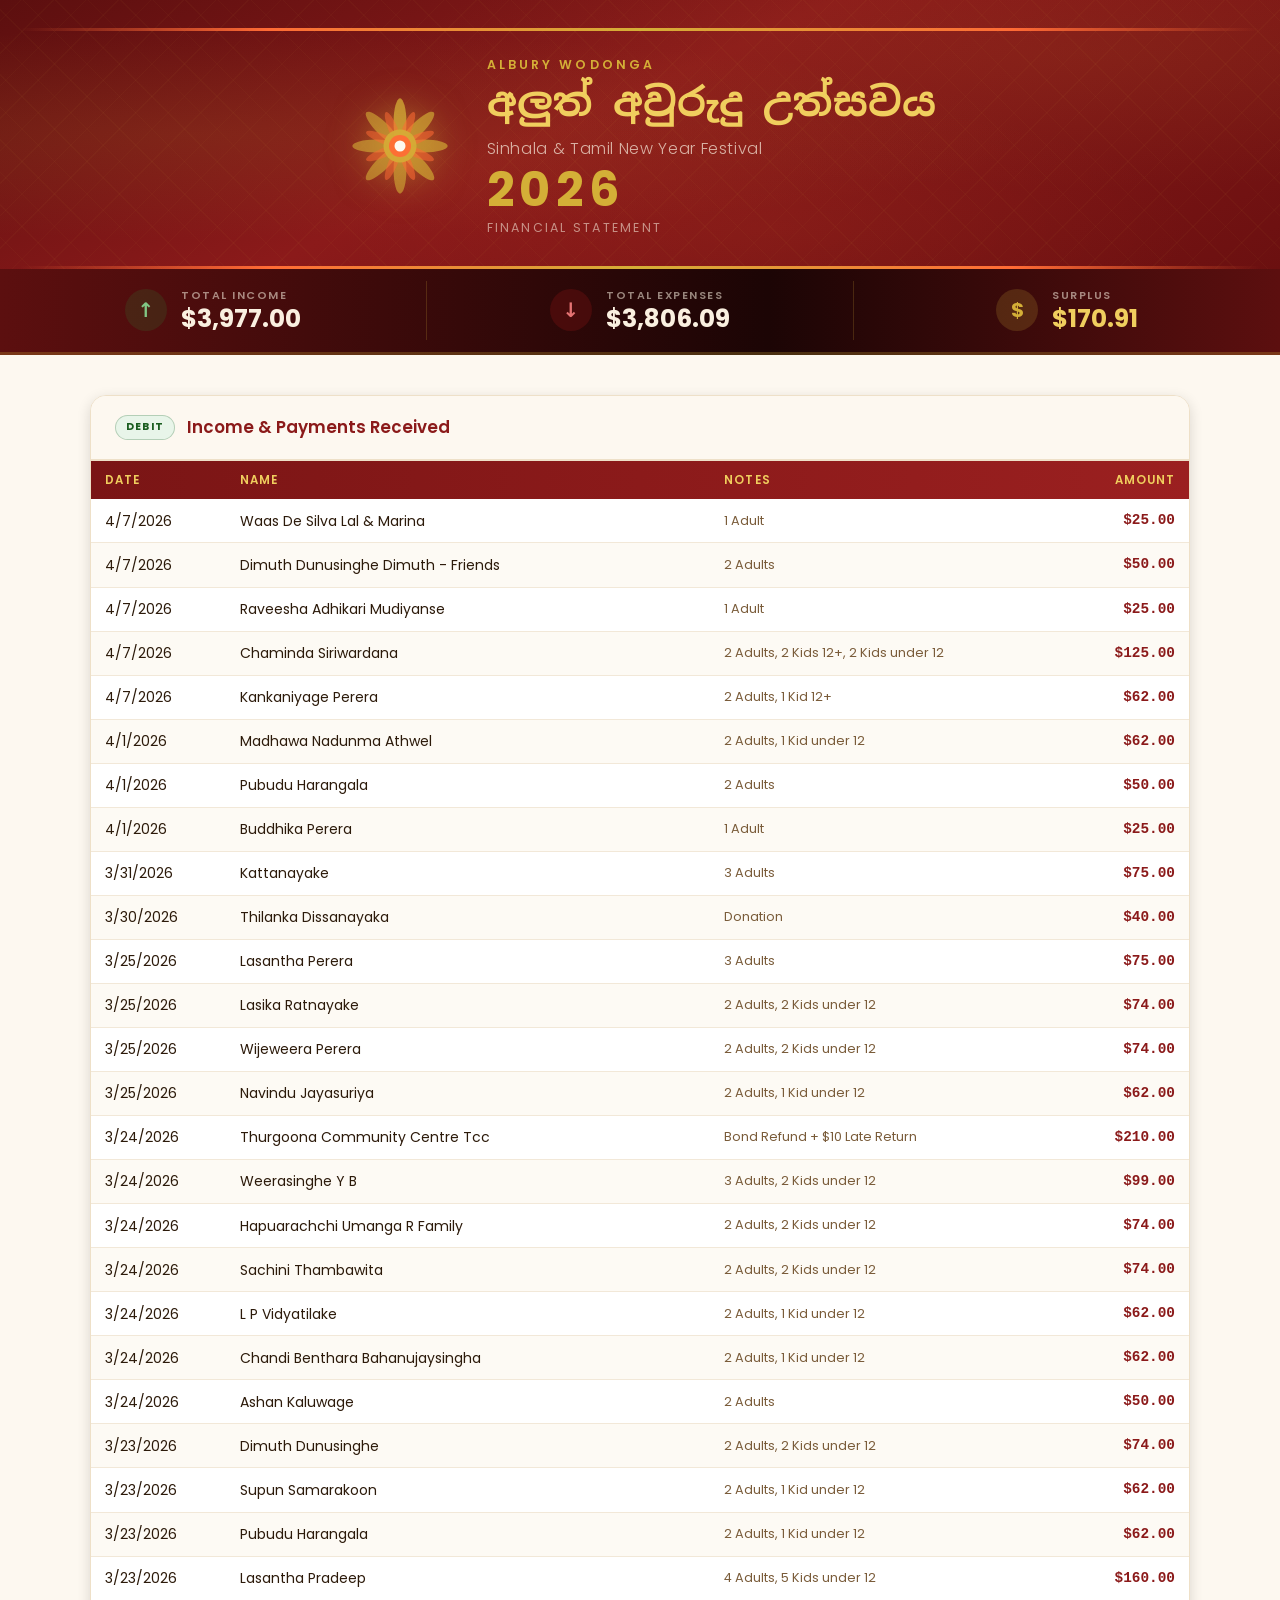
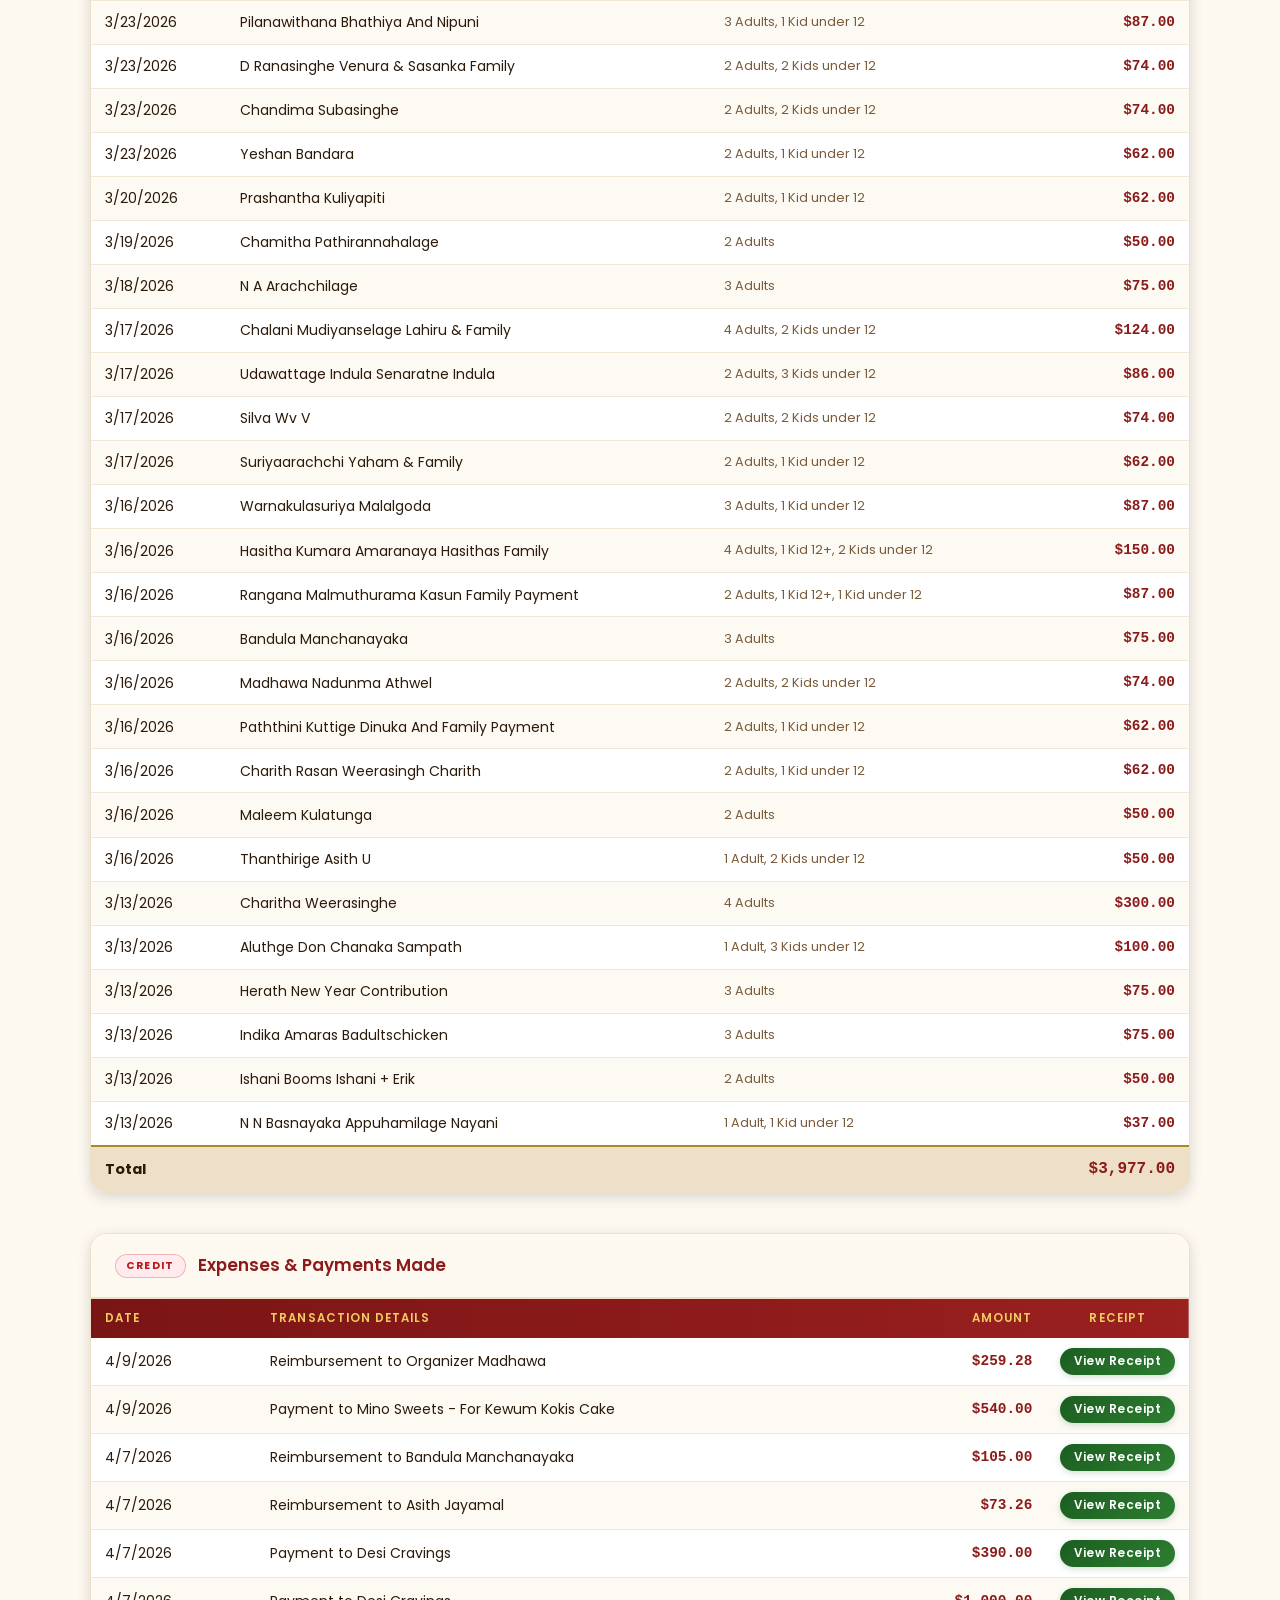
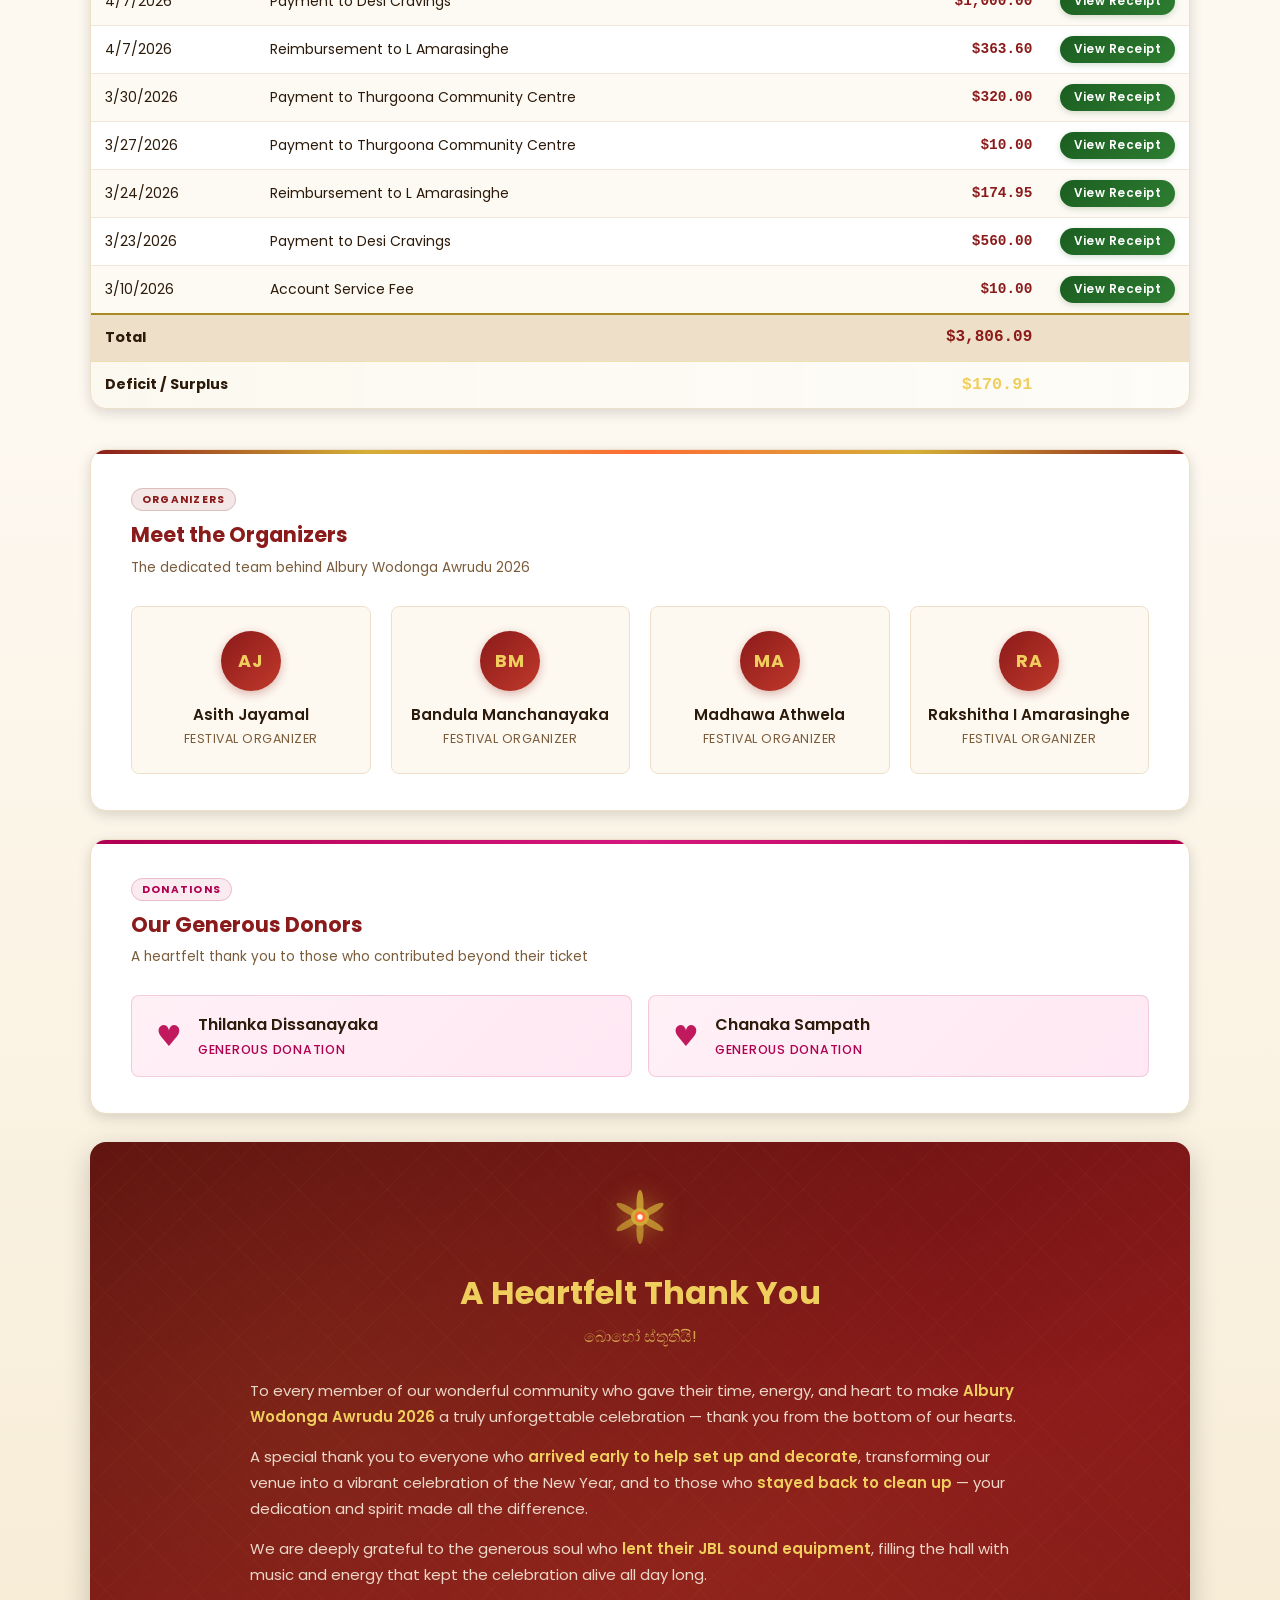
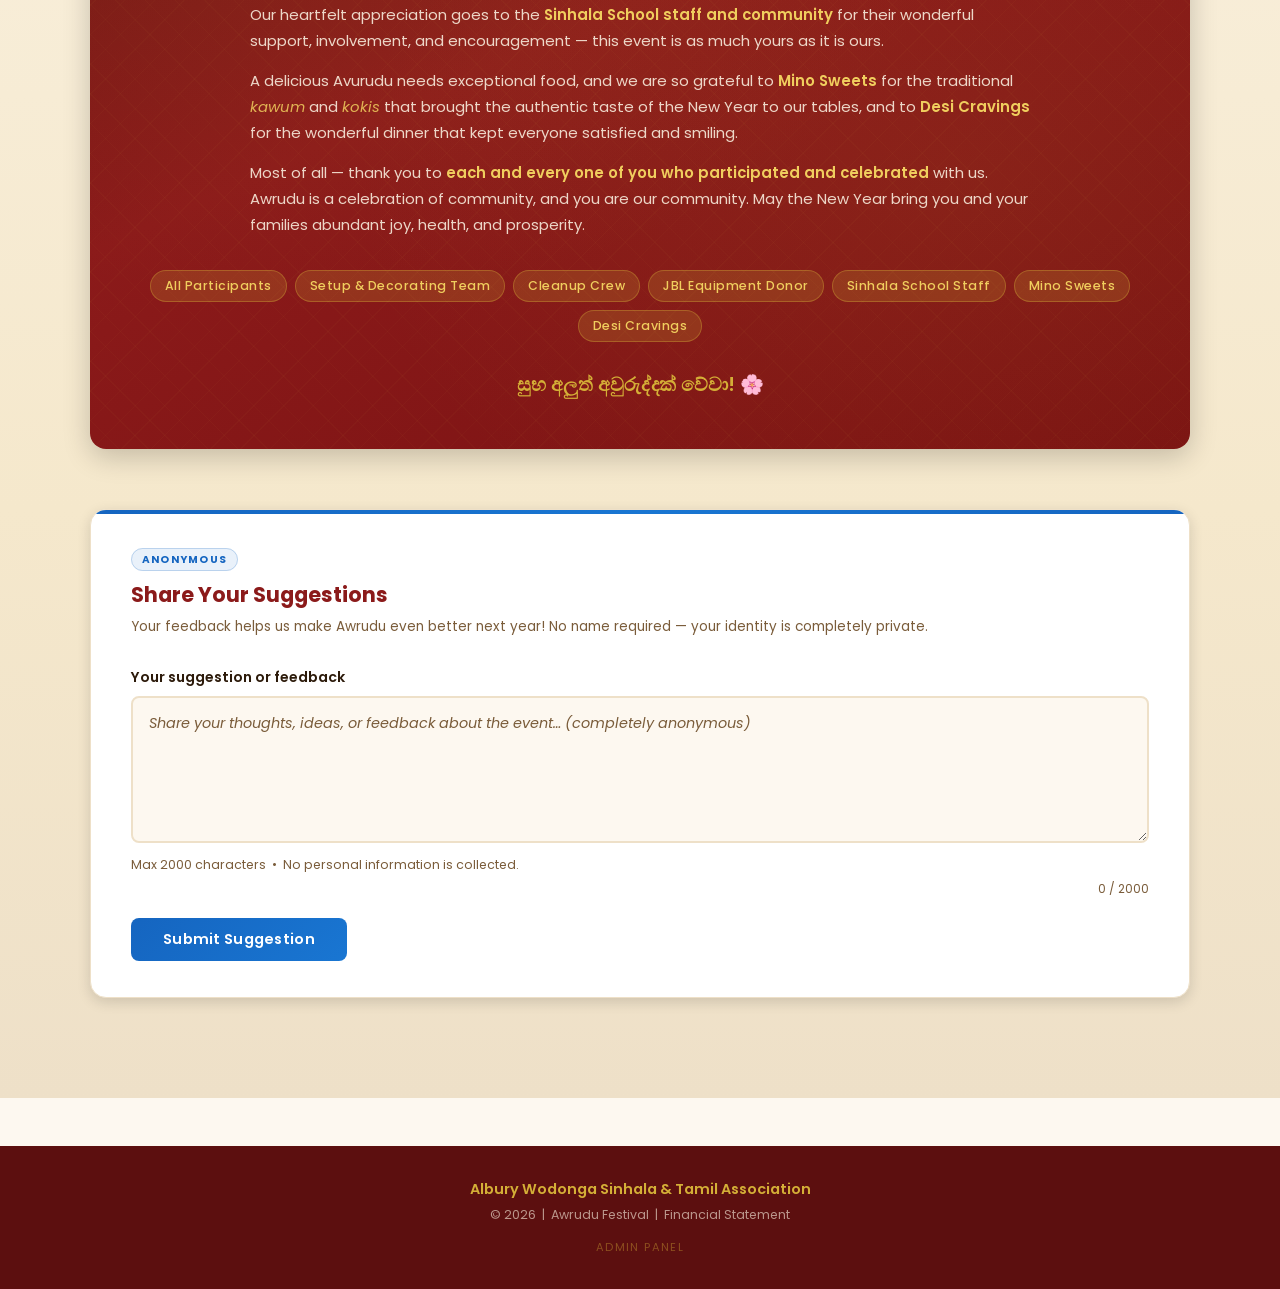
==== index.html @ b52a8bf0 "Add organizers, donations, thank-you note & anonymous suggestion box - index.html: New About Organiz" ====
<!DOCTYPE html>
<html lang="en">
<head>
  <meta charset="UTF-8">
  <meta name="viewport" content="width=device-width, initial-scale=1.0">
  <title>Albury Wodonga Awrudu 2026 – Budget Statement</title>
  <meta name="description" content="Financial statement for the Albury Wodonga Sinhala & Tamil New Year Festival 2026">

  <!-- Google Fonts: Sinhala + Poppins -->
  <link rel="preconnect" href="https://fonts.googleapis.com">
  <link rel="preconnect" href="https://fonts.gstatic.com" crossorigin>
  <link href="https://fonts.googleapis.com/css2?family=Noto+Sans+Sinhala:wght@400;600;700&family=Poppins:wght@300;400;500;600;700&display=swap" rel="stylesheet">

  <link rel="stylesheet" href="assets/css/style.css">
</head>
<body>

  <!-- ===================== HEADER ===================== -->
  <header class="site-header">
    <div class="header-deco"></div>
    <div class="header-content">

      <!-- Lotus / Kolam SVG logo -->
      <div class="event-logo" aria-hidden="true">
        <svg viewBox="0 0 120 120" xmlns="http://www.w3.org/2000/svg">
          <!-- Outer petals (8-fold) -->
          <g transform="rotate(0 60 60)">
            <ellipse cx="60" cy="34" rx="7" ry="26" fill="#D4AF37" opacity="0.75"/>
          </g>
          <g transform="rotate(45 60 60)">
            <ellipse cx="60" cy="34" rx="7" ry="26" fill="#D4AF37" opacity="0.65"/>
          </g>
          <g transform="rotate(90 60 60)">
            <ellipse cx="60" cy="34" rx="7" ry="26" fill="#D4AF37" opacity="0.65"/>
          </g>
          <g transform="rotate(135 60 60)">
            <ellipse cx="60" cy="34" rx="7" ry="26" fill="#D4AF37" opacity="0.65"/>
          </g>
          <g transform="rotate(180 60 60)">
            <ellipse cx="60" cy="34" rx="7" ry="26" fill="#D4AF37" opacity="0.60"/>
          </g>
          <g transform="rotate(225 60 60)">
            <ellipse cx="60" cy="34" rx="7" ry="26" fill="#D4AF37" opacity="0.60"/>
          </g>
          <g transform="rotate(270 60 60)">
            <ellipse cx="60" cy="34" rx="7" ry="26" fill="#D4AF37" opacity="0.60"/>
          </g>
          <g transform="rotate(315 60 60)">
            <ellipse cx="60" cy="34" rx="7" ry="26" fill="#D4AF37" opacity="0.60"/>
          </g>
          <!-- Inner petals -->
          <g transform="rotate(22.5 60 60)">
            <ellipse cx="60" cy="40" rx="5" ry="20" fill="#FF6B35" opacity="0.55"/>
          </g>
          <g transform="rotate(67.5 60 60)">
            <ellipse cx="60" cy="40" rx="5" ry="20" fill="#FF6B35" opacity="0.55"/>
          </g>
          <g transform="rotate(112.5 60 60)">
            <ellipse cx="60" cy="40" rx="5" ry="20" fill="#FF6B35" opacity="0.55"/>
          </g>
          <g transform="rotate(157.5 60 60)">
            <ellipse cx="60" cy="40" rx="5" ry="20" fill="#FF6B35" opacity="0.55"/>
          </g>
          <g transform="rotate(202.5 60 60)">
            <ellipse cx="60" cy="40" rx="5" ry="20" fill="#FF6B35" opacity="0.50"/>
          </g>
          <g transform="rotate(247.5 60 60)">
            <ellipse cx="60" cy="40" rx="5" ry="20" fill="#FF6B35" opacity="0.50"/>
          </g>
          <g transform="rotate(292.5 60 60)">
            <ellipse cx="60" cy="40" rx="5" ry="20" fill="#FF6B35" opacity="0.50"/>
          </g>
          <g transform="rotate(337.5 60 60)">
            <ellipse cx="60" cy="40" rx="5" ry="20" fill="#FF6B35" opacity="0.50"/>
          </g>
          <!-- Centre circles -->
          <circle cx="60" cy="60" r="18" fill="#D4AF37" opacity="0.90"/>
          <circle cx="60" cy="60" r="12" fill="#FF6B35" opacity="0.95"/>
          <circle cx="60" cy="60" r="6"  fill="#FDF8F0"/>
        </svg>
      </div>

      <div class="header-text">
        <p class="event-location">Albury Wodonga</p>
        <h1 class="event-title">
          <span class="sinhala">අලුත් අවුරුදු උත්සවය</span>
          <span class="english">Sinhala &amp; Tamil New Year Festival</span>
        </h1>
        <p class="event-year">2026</p>
        <p class="event-subtitle">Financial Statement</p>
      </div>

    </div>
    <div class="header-deco bottom"></div>
  </header>

  <!-- =================== SUMMARY BANNER =================== -->
  <section class="summary-banner" aria-label="Financial summary">
    <div class="summary-card income-card">
      <div class="card-icon" aria-hidden="true">↑</div>
      <div class="card-body">
        <span class="card-label">Total Income</span>
        <span class="card-amount" id="totalDebit">$3,977.00</span>
      </div>
    </div>
    <div class="summary-divider" role="separator"></div>
    <div class="summary-card expense-card">
      <div class="card-icon" aria-hidden="true">↓</div>
      <div class="card-body">
        <span class="card-label">Total Expenses</span>
        <span class="card-amount" id="totalCredit">$3,806.09</span>
      </div>
    </div>
    <div class="summary-divider" role="separator"></div>
    <div class="summary-card surplus-card">
      <div class="card-icon" aria-hidden="true">$</div>
      <div class="card-body">
        <span class="card-label">Surplus</span>
        <span class="card-amount surplus-amount" id="surplus">$170.91</span>
      </div>
    </div>
  </section>

  <!-- ====================== MAIN ========================= -->
  <main class="container">

    <!-- DEBIT / INCOME SECTION -->
    <section class="table-section" id="debit-section" aria-labelledby="debit-heading">
      <div class="section-header">
        <span class="section-badge debit-badge" aria-label="Debit">DEBIT</span>
        <h2 id="debit-heading">Income &amp; Payments Received</h2>
      </div>
      <div class="table-wrapper" role="region" aria-label="Income transactions" tabindex="0">
        <table class="data-table" id="debit-table">
          <thead>
            <tr>
              <th scope="col">Date</th>
              <th scope="col">Name</th>
              <th scope="col">Notes</th>
              <th scope="col" class="amount-col">Amount</th>
            </tr>
          </thead>
          <tbody id="debit-tbody">
            <tr><td colspan="4" class="loading-cell">Loading…</td></tr>
          </tbody>
          <tfoot>
            <tr class="total-row">
              <td colspan="3"><strong>Total</strong></td>
              <td class="amount-col"><strong id="debit-total">$3,977.00</strong></td>
            </tr>
          </tfoot>
        </table>
      </div>
    </section>

    <!-- CREDIT / EXPENSES SECTION -->
    <section class="table-section" id="credit-section" aria-labelledby="credit-heading">
      <div class="section-header">
        <span class="section-badge credit-badge" aria-label="Credit">CREDIT</span>
        <h2 id="credit-heading">Expenses &amp; Payments Made</h2>
      </div>
      <div class="table-wrapper" role="region" aria-label="Expense transactions" tabindex="0">
        <table class="data-table" id="credit-table">
          <thead>
            <tr>
              <th scope="col">Date</th>
              <th scope="col">Transaction Details</th>
              <th scope="col" class="amount-col">Amount</th>
              <th scope="col" class="receipt-col">Receipt</th>
            </tr>
          </thead>
          <tbody id="credit-tbody">
            <tr><td colspan="4" class="loading-cell">Loading…</td></tr>
          </tbody>
          <tfoot>
            <tr class="total-row">
              <td colspan="2"><strong>Total</strong></td>
              <td class="amount-col"><strong id="credit-total">$3,806.09</strong></td>
              <td></td>
            </tr>
            <tr class="surplus-row">
              <td colspan="2"><strong>Deficit / Surplus</strong></td>
              <td class="amount-col surplus-amount"><strong id="surplus-row">$170.91</strong></td>
              <td></td>
            </tr>
          </tfoot>
        </table>
      </div>
    </section>

  </main>

  <!-- ========= ABOUT ORGANIZERS, DONATIONS & THANK YOU ========= -->
  <section class="about-section" id="about-section" aria-labelledby="about-heading">
    <div class="container">

      <!-- Organizers grid -->
      <div class="about-card organizers-card">
        <div class="about-heading">
          <span class="section-badge about-badge">ORGANIZERS</span>
          <h2 id="about-heading">Meet the Organizers</h2>
          <p class="about-sub">The dedicated team behind Albury Wodonga Awrudu 2026</p>
        </div>
        <div class="organizers-grid">
          <div class="organizer-card">
            <div class="organizer-avatar">AJ</div>
            <h3>Asith Jayamal</h3>
            <p>Festival Organizer</p>
          </div>
          <div class="organizer-card">
            <div class="organizer-avatar">BM</div>
            <h3>Bandula Manchanayaka</h3>
            <p>Festival Organizer</p>
          </div>
          <div class="organizer-card">
            <div class="organizer-avatar">MA</div>
            <h3>Madhawa Athwela</h3>
            <p>Festival Organizer</p>
          </div>
          <div class="organizer-card">
            <div class="organizer-avatar">RA</div>
            <h3>Rakshitha I Amarasinghe</h3>
            <p>Festival Organizer</p>
          </div>
        </div>
      </div>

      <!-- Donations -->
      <div class="about-card donation-card">
        <div class="about-heading">
          <span class="section-badge donation-badge">DONATIONS</span>
          <h2>Our Generous Donors</h2>
          <p class="about-sub">A heartfelt thank you to those who contributed beyond their ticket</p>
        </div>
        <div class="donors-grid">
          <div class="donor-item">
            <span class="donor-heart" aria-hidden="true">&#9829;</span>
            <div class="donor-info">
              <h4>Thilanka Dissanayaka</h4>
              <p>Generous Donation</p>
            </div>
          </div>
          <div class="donor-item">
            <span class="donor-heart" aria-hidden="true">&#9829;</span>
            <div class="donor-info">
              <h4>Chanaka Sampath</h4>
              <p>Generous Donation</p>
            </div>
          </div>
        </div>
      </div>

      <!-- Thank You Note -->
      <div class="thankyou-card">
        <div class="thankyou-lotus" aria-hidden="true">
          <svg viewBox="0 0 60 60" xmlns="http://www.w3.org/2000/svg" width="54" height="54">
            <g transform="rotate(0 30 30)">  <ellipse cx="30" cy="15" rx="4" ry="15" fill="#D4AF37" opacity="0.8"/></g>
            <g transform="rotate(60 30 30)"> <ellipse cx="30" cy="15" rx="4" ry="15" fill="#D4AF37" opacity="0.7"/></g>
            <g transform="rotate(120 30 30)"><ellipse cx="30" cy="15" rx="4" ry="15" fill="#D4AF37" opacity="0.7"/></g>
            <g transform="rotate(180 30 30)"><ellipse cx="30" cy="15" rx="4" ry="15" fill="#D4AF37" opacity="0.65"/></g>
            <g transform="rotate(240 30 30)"><ellipse cx="30" cy="15" rx="4" ry="15" fill="#D4AF37" opacity="0.65"/></g>
            <g transform="rotate(300 30 30)"><ellipse cx="30" cy="15" rx="4" ry="15" fill="#D4AF37" opacity="0.65"/></g>
            <circle cx="30" cy="30" r="10" fill="#D4AF37" opacity="0.9"/>
            <circle cx="30" cy="30" r="6"  fill="#FF6B35" opacity="0.95"/>
            <circle cx="30" cy="30" r="3"  fill="#FDF8F0"/>
          </svg>
        </div>

        <h2>A Heartfelt Thank You</h2>
        <p class="thankyou-sinhala sinhala">බොහෝ ස්තූතියි!</p>

        <div class="thankyou-body">
          <p>
            To every member of our wonderful community who gave their time, energy, and heart to make
            <strong>Albury Wodonga Awrudu 2026</strong> a truly unforgettable celebration —
            thank you from the bottom of our hearts.
          </p>
          <p>
            A special thank you to everyone who <strong>arrived early to help set up and decorate</strong>,
            transforming our venue into a vibrant celebration of the New Year, and to those who
            <strong>stayed back to clean up</strong> — your dedication and spirit made all the difference.
          </p>
          <p>
            We are deeply grateful to the generous soul who <strong>lent their JBL sound equipment</strong>,
            filling the hall with music and energy that kept the celebration alive all day long.
          </p>
          <p>
            Our heartfelt appreciation goes to the <strong>Sinhala School staff and community</strong> for
            their wonderful support, involvement, and encouragement — this event is as much yours as it is ours.
          </p>
          <p>
            A delicious Avurudu needs exceptional food, and we are so grateful to
            <strong>Mino Sweets</strong> for the traditional <em>kawum</em> and <em>kokis</em> that brought
            the authentic taste of the New Year to our tables, and to <strong>Desi Cravings</strong> for the
            wonderful dinner that kept everyone satisfied and smiling.
          </p>
          <p>
            Most of all — thank you to <strong>each and every one of you who participated and celebrated</strong>
            with us. Awrudu is a celebration of community, and you are our community. May the New Year
            bring you and your families abundant joy, health, and prosperity.
          </p>
        </div>

        <div class="thankyou-tags" aria-label="Acknowledgements">
          <span class="tag">All Participants</span>
          <span class="tag">Setup &amp; Decorating Team</span>
          <span class="tag">Cleanup Crew</span>
          <span class="tag">JBL Equipment Donor</span>
          <span class="tag">Sinhala School Staff</span>
          <span class="tag">Mino Sweets</span>
          <span class="tag">Desi Cravings</span>
        </div>

        <p class="thankyou-closing sinhala">සුභ අලුත් අවුරුද්දක් වේවා! 🌸</p>
      </div>

    </div>
  </section>

  <!-- ================ ANONYMOUS SUGGESTION BOX ================ -->
  <section class="suggestion-section" id="suggestion-section" aria-labelledby="suggestion-heading">
    <div class="container">
      <div class="suggestion-card">

        <div class="about-heading">
          <span class="section-badge suggestion-badge">ANONYMOUS</span>
          <h2 id="suggestion-heading">Share Your Suggestions</h2>
          <p class="about-sub">
            Your feedback helps us make Awrudu even better next year!
            No name required — your identity is completely private.
          </p>
        </div>

        <form id="suggestion-form" novalidate>
          <div class="suggestion-field">
            <label for="suggestion-text" class="suggestion-label">
              Your suggestion or feedback
            </label>
            <textarea
              id="suggestion-text"
              name="suggestion"
              rows="5"
              maxlength="2000"
              placeholder="Share your thoughts, ideas, or feedback about the event… (completely anonymous)"
              aria-required="true"
              aria-describedby="suggestion-hint"
            ></textarea>
            <p id="suggestion-hint" class="hint">
              Max 2000 characters &nbsp;&bull;&nbsp; No personal information is collected.
            </p>
            <p class="char-count" id="char-count">0 / 2000</p>
          </div>
          <button type="submit" class="btn-suggestion" id="suggestion-submit">
            Submit Suggestion
          </button>
        </form>

        <div id="suggestion-status" class="status-msg" role="status" aria-live="polite"></div>

      </div>
    </div>
  </section>

  <!-- ==================== RECEIPT MODAL ==================== -->
  <div
    id="receipt-modal"
    class="modal"
    role="dialog"
    aria-modal="true"
    aria-labelledby="modal-title"
    aria-hidden="true"
  >
    <div class="modal-backdrop" id="modal-backdrop"></div>
    <div class="modal-content">

      <div class="modal-header">
        <h3 id="modal-title">Receipt</h3>
        <button class="modal-close" id="modal-close" aria-label="Close receipt viewer">&times;</button>
      </div>

      <div class="modal-body" id="modal-body">
        <!-- Populated by app.js: iframe (PDF) or img (image) -->
      </div>

      <div class="modal-footer">
        <a id="modal-download" href="#" class="btn btn-download hidden" download>
          &#11015; Download Receipt
        </a>
        <button class="btn btn-close-modal" id="modal-close-btn">Close</button>
      </div>

    </div>
  </div>

  <!-- ====================== FOOTER ======================== -->
  <footer class="site-footer">
    <div class="footer-content">
      <p class="footer-org">Albury Wodonga Sinhala &amp; Tamil Association</p>
      <p class="footer-copy">&copy; 2026 &nbsp;|&nbsp; Awrudu Festival &nbsp;|&nbsp; Financial Statement</p>
      <a href="admin.html" class="admin-link">Admin Panel</a>
    </div>
  </footer>

  <script src="assets/js/app.js"></script>
</body>
</html>
---- assets/css/style.css ----
/* =============================================================
   Albury Wodonga Awrudu 2026 – Stylesheet
   Sri Lankan New Year Festival Theme
   ============================================================= */

/* ---- CSS Custom Properties --------------------------------- */
:root {
  /* Brand */
  --clr-maroon:        #8B1A1A;
  --clr-maroon-dark:   #5C0F0F;
  --clr-maroon-deep:   #1C0505;
  --clr-gold:          #D4AF37;
  --clr-gold-light:    #F0CE5E;
  --clr-gold-muted:    #A88B20;
  --clr-saffron:       #FF6B35;

  /* Surfaces */
  --clr-cream:         #FDF8F0;
  --clr-cream-dark:    #EEE0C8;
  --clr-white:         #FFFFFF;

  /* Text */
  --clr-text:          #2C1A0A;
  --clr-text-muted:    #7A5C3A;
  --clr-text-light:    #FAF0E0;

  /* Semantic */
  --clr-income:        #1B5E20;
  --clr-income-bg:     #E8F5E9;
  --clr-expense:       #B71C1C;
  --clr-expense-bg:    #FFEBEE;
  --clr-surplus:       #1565C0;
  --clr-surplus-bg:    #E3F2FD;

  /* Typography */
  --font-body:     'Poppins', 'Segoe UI', system-ui, sans-serif;
  --font-sinhala:  'Noto Sans Sinhala', sans-serif;
  --font-mono:     'Courier New', Courier, monospace;

  /* Layout */
  --container-max: 1140px;
  --radius-sm:     4px;
  --radius-md:     8px;
  --radius-lg:     16px;

  /* Shadows */
  --shadow-sm: 0 1px 3px rgba(0,0,0,0.12);
  --shadow-md: 0 4px 14px rgba(0,0,0,0.14);
  --shadow-lg: 0 8px 28px rgba(0,0,0,0.20);
}

/* ---- Reset ------------------------------------------------- */
*, *::before, *::after { box-sizing: border-box; margin: 0; padding: 0; }
html { scroll-behavior: smooth; }

body {
  font-family: var(--font-body);
  background: var(--clr-cream);
  color: var(--clr-text);
  line-height: 1.6;
  font-size: 15px;
  min-height: 100vh;
}
body.modal-open { overflow: hidden; }

/* ---- Site Header ------------------------------------------- */
.site-header {
  background: linear-gradient(155deg, var(--clr-maroon-dark) 0%, var(--clr-maroon) 45%, #6B1010 100%);
  color: var(--clr-text-light);
  position: relative;
  overflow: hidden;
  padding: 28px 20px 0;
  text-align: center;
}

/* Background kolam / trellis pattern */
.site-header::before {
  content: '';
  position: absolute;
  inset: 0;
  background-image:
    radial-gradient(ellipse at 15% 50%, rgba(212,175,55,0.10) 0%, transparent 55%),
    radial-gradient(ellipse at 85% 20%, rgba(212,175,55,0.07) 0%, transparent 45%),
    radial-gradient(ellipse at 60% 85%, rgba(255,107,53,0.07) 0%, transparent 40%);
  pointer-events: none;
}

.site-header::after {
  content: '';
  position: absolute;
  inset: 0;
  background-image:
    repeating-linear-gradient(45deg,  transparent, transparent 22px, rgba(212,175,55,0.035) 22px, rgba(212,175,55,0.035) 23px),
    repeating-linear-gradient(-45deg, transparent, transparent 22px, rgba(212,175,55,0.035) 22px, rgba(212,175,55,0.035) 23px);
  pointer-events: none;
}

.header-deco {
  width: 100%;
  height: 3px;
  background: linear-gradient(90deg, transparent 0%, var(--clr-saffron) 20%, var(--clr-gold) 50%, var(--clr-saffron) 80%, transparent 100%);
  position: relative;
  z-index: 1;
}
.header-deco.bottom { margin-top: 28px; }

.header-content {
  display: flex;
  align-items: center;
  justify-content: center;
  gap: 32px;
  max-width: var(--container-max);
  margin: 0 auto;
  padding: 24px 0 0;
  position: relative;
  z-index: 1;
}

.event-logo {
  width: 110px;
  height: 110px;
  flex-shrink: 0;
  filter: drop-shadow(0 0 16px rgba(212,175,55,0.55));
}
.event-logo svg { width: 100%; height: 100%; }

.header-text { text-align: left; }

.event-location {
  font-size: 0.78rem;
  letter-spacing: 0.25em;
  text-transform: uppercase;
  color: var(--clr-gold);
  font-weight: 600;
  margin-bottom: 4px;
}

.event-title {
  font-size: clamp(1.3rem, 3.5vw, 2rem);
  line-height: 1.15;
  margin-bottom: 4px;
}
.event-title .sinhala {
  font-family: var(--font-sinhala);
  color: var(--clr-gold-light);
  display: block;
  font-size: clamp(1.5rem, 4vw, 2.5rem);
  font-weight: 700;
}
.event-title .english {
  font-size: clamp(0.8rem, 1.8vw, 1rem);
  color: rgba(250,240,224,0.70);
  font-weight: 300;
  letter-spacing: 0.04em;
}

.event-year {
  font-size: clamp(1.8rem, 5vw, 3rem);
  font-weight: 700;
  color: var(--clr-gold);
  line-height: 1;
  letter-spacing: 0.12em;
  margin-top: 4px;
}

.event-subtitle {
  font-size: 0.78rem;
  letter-spacing: 0.18em;
  text-transform: uppercase;
  color: rgba(250,240,224,0.55);
  margin-top: 4px;
}

/* ---- Summary Banner ---------------------------------------- */
.summary-banner {
  background: linear-gradient(90deg, var(--clr-maroon-dark), var(--clr-maroon-deep) 60%, var(--clr-maroon-dark));
  display: flex;
  align-items: stretch;
  justify-content: center;
  flex-wrap: wrap;
  padding: 0;
  border-bottom: 3px solid rgba(212,175,55,0.25);
}

.summary-card {
  display: flex;
  align-items: center;
  gap: 14px;
  padding: 18px 36px;
  flex: 1;
  min-width: 200px;
  justify-content: center;
}
.summary-divider {
  width: 1px;
  background: rgba(212,175,55,0.2);
  align-self: stretch;
  margin: 12px 0;
}

.card-icon {
  font-size: 1.25rem;
  width: 42px;
  height: 42px;
  border-radius: 50%;
  display: flex;
  align-items: center;
  justify-content: center;
  font-weight: 700;
  flex-shrink: 0;
}
.income-card  .card-icon { background: rgba(46,125,50,0.20);  color: #81C784; }
.expense-card .card-icon { background: rgba(183,28,28,0.20);  color: #E57373; }
.surplus-card .card-icon { background: rgba(212,175,55,0.18); color: var(--clr-gold); }

.card-body { display: flex; flex-direction: column; }
.card-label {
  font-size: 0.68rem;
  text-transform: uppercase;
  letter-spacing: 0.14em;
  color: rgba(250,240,224,0.55);
  font-weight: 600;
}
.card-amount {
  font-size: 1.55rem;
  font-weight: 700;
  color: var(--clr-text-light);
  font-variant-numeric: tabular-nums;
  line-height: 1.2;
}
.surplus-amount { color: var(--clr-gold-light) !important; }

/* ---- Main Container ---------------------------------------- */
.container {
  max-width: var(--container-max);
  margin: 0 auto;
  padding: 40px 20px;
  display: flex;
  flex-direction: column;
  gap: 40px;
}

/* ---- Table Sections ---------------------------------------- */
.table-section {
  background: var(--clr-white);
  border-radius: var(--radius-lg);
  box-shadow: var(--shadow-md);
  overflow: hidden;
  border: 1px solid var(--clr-cream-dark);
}

.section-header {
  display: flex;
  align-items: center;
  gap: 12px;
  padding: 18px 24px;
  background: var(--clr-cream);
  border-bottom: 2px solid var(--clr-cream-dark);
}
.section-badge {
  font-size: 0.65rem;
  font-weight: 700;
  letter-spacing: 0.12em;
  padding: 3px 10px;
  border-radius: 20px;
  text-transform: uppercase;
}
.debit-badge  { background: var(--clr-income-bg);  color: var(--clr-income);  border: 1px solid rgba(27,94,32,0.25); }
.credit-badge { background: var(--clr-expense-bg); color: var(--clr-expense); border: 1px solid rgba(183,28,28,0.25); }

.section-header h2 {
  font-size: 1.05rem;
  font-weight: 600;
  color: var(--clr-maroon);
}

/* ---- Data Table -------------------------------------------- */
.table-wrapper {
  overflow-x: auto;
  -webkit-overflow-scrolling: touch;
}

.data-table {
  width: 100%;
  border-collapse: collapse;
  font-size: 0.875rem;
}

/* Gold-maroon header */
.data-table thead tr {
  background: linear-gradient(90deg, #7A1515, var(--clr-maroon), #9B2020);
}
.data-table thead th {
  padding: 10px 14px;
  text-align: left;
  font-weight: 600;
  font-size: 0.73rem;
  letter-spacing: 0.09em;
  text-transform: uppercase;
  color: var(--clr-gold-light);
  white-space: nowrap;
}

.amount-col { text-align: right !important; }
.receipt-col { text-align: center !important; width: 130px; }

/* Body rows */
.data-table tbody tr {
  border-bottom: 1px solid #F2E8D8;
  transition: background 0.12s;
}
.data-table tbody tr:nth-child(even) { background: #FDFAF4; }
.data-table tbody tr:hover           { background: #FFF3E0; }

.data-table tbody td {
  padding: 10px 14px;
  vertical-align: middle;
  color: var(--clr-text);
}
.data-table tbody td.amount-col {
  font-family: var(--font-mono);
  font-size: 0.9rem;
  font-weight: 600;
  color: var(--clr-maroon);
  white-space: nowrap;
}
.data-table td.notes {
  font-size: 0.8rem;
  color: var(--clr-text-muted);
}

/* Footer rows */
.data-table tfoot tr.total-row {
  background: var(--clr-cream-dark);
  border-top: 2px solid var(--clr-gold-muted);
}
.data-table tfoot td {
  padding: 10px 14px;
  font-size: 0.9rem;
}
.data-table tfoot .total-row .amount-col {
  font-family: var(--font-mono);
  font-size: 1rem;
  color: var(--clr-maroon);
}
.data-table tfoot tr.surplus-row {
  background: linear-gradient(90deg, rgba(212,175,55,0.08), rgba(212,175,55,0.04));
  border-top: 1px solid rgba(212,175,55,0.35);
}
.data-table tfoot .surplus-row .amount-col {
  font-family: var(--font-mono);
  font-size: 1.05rem;
  color: var(--clr-maroon);
  font-weight: 700;
}

.loading-cell {
  text-align: center !important;
  color: var(--clr-text-muted);
  padding: 32px !important;
  font-style: italic;
}

/* ---- Receipt Button ---------------------------------------- */
.btn-receipt {
  background: linear-gradient(135deg, #1B5E20, #2E7D32);
  color: #fff;
  border: none;
  border-radius: 20px;
  padding: 5px 14px;
  font-size: 0.74rem;
  font-weight: 600;
  cursor: pointer;
  letter-spacing: 0.04em;
  transition: all 0.18s;
  white-space: nowrap;
  font-family: var(--font-body);
  box-shadow: 0 2px 6px rgba(27,94,32,0.2);
}
.btn-receipt:hover {
  background: linear-gradient(135deg, #2E7D32, #43A047);
  transform: translateY(-1px);
  box-shadow: 0 4px 10px rgba(27,94,32,0.3);
}
.btn-receipt:active { transform: translateY(0); }

.badge-pending {
  background: #F0E8D8;
  color: var(--clr-text-muted);
  border-radius: 20px;
  padding: 4px 12px;
  font-size: 0.70rem;
  font-weight: 500;
  letter-spacing: 0.04em;
  display: inline-block;
}

/* ---- Modal ------------------------------------------------- */
.modal {
  display: none;
  position: fixed;
  inset: 0;
  z-index: 1000;
  align-items: center;
  justify-content: center;
}
.modal.active { display: flex; }

.modal-backdrop {
  position: absolute;
  inset: 0;
  background: rgba(20, 3, 3, 0.82);
  backdrop-filter: blur(5px);
}

.modal-content {
  position: relative;
  z-index: 1001;
  background: var(--clr-white);
  border-radius: var(--radius-lg);
  box-shadow: var(--shadow-lg);
  width: min(920px, 96vw);
  max-height: 93vh;
  display: flex;
  flex-direction: column;
  overflow: hidden;
  border-top: 4px solid var(--clr-gold);
}

.modal-header {
  display: flex;
  align-items: center;
  justify-content: space-between;
  padding: 14px 20px;
  background: var(--clr-cream);
  border-bottom: 1px solid var(--clr-cream-dark);
}
.modal-header h3 {
  font-size: 0.95rem;
  color: var(--clr-maroon);
  font-weight: 600;
  flex: 1;
  margin-right: 12px;
  overflow: hidden;
  text-overflow: ellipsis;
  white-space: nowrap;
}
.modal-close {
  background: none;
  border: none;
  font-size: 1.5rem;
  line-height: 1;
  cursor: pointer;
  color: var(--clr-text-muted);
  width: 32px;
  height: 32px;
  display: flex;
  align-items: center;
  justify-content: center;
  border-radius: var(--radius-sm);
  flex-shrink: 0;
  transition: background 0.15s, color 0.15s;
}
.modal-close:hover { background: var(--clr-cream-dark); color: var(--clr-maroon); }

.modal-body {
  flex: 1;
  overflow: auto;
  padding: 12px;
  min-height: 320px;
  display: flex;
  align-items: center;
  justify-content: center;
  background: #F5F5F5;
}

.receipt-frame {
  width: 100%;
  height: 66vh;
  border: none;
  display: block;
  border-radius: var(--radius-sm);
}
.receipt-image {
  max-width: 100%;
  max-height: 66vh;
  object-fit: contain;
  display: block;
  border-radius: var(--radius-md);
  box-shadow: var(--shadow-sm);
}

.receipt-not-found {
  text-align: center;
  color: var(--clr-text-muted);
  padding: 32px;
}
.receipt-not-found p { margin-bottom: 8px; }
.receipt-not-found .hint {
  font-size: 0.78rem;
  font-family: var(--font-mono);
  background: var(--clr-cream);
  padding: 3px 8px;
  border-radius: var(--radius-sm);
  display: inline-block;
}

.loading-spinner {
  width: 44px;
  height: 44px;
  border: 3px solid var(--clr-cream-dark);
  border-top-color: var(--clr-gold);
  border-radius: 50%;
  animation: spin 0.75s linear infinite;
}
@keyframes spin { to { transform: rotate(360deg); } }

.modal-footer {
  padding: 12px 20px;
  border-top: 1px solid var(--clr-cream-dark);
  display: flex;
  gap: 8px;
  align-items: center;
  background: var(--clr-cream);
}

/* ---- Shared Buttons ---------------------------------------- */
.btn {
  padding: 8px 20px;
  border-radius: var(--radius-md);
  font-family: var(--font-body);
  font-size: 0.875rem;
  font-weight: 500;
  cursor: pointer;
  border: none;
  text-decoration: none;
  display: inline-flex;
  align-items: center;
  gap: 6px;
  transition: all 0.15s;
}
.btn-download {
  background: linear-gradient(135deg, var(--clr-maroon-dark), var(--clr-maroon));
  color: #fff;
}
.btn-download:hover { opacity: 0.88; transform: translateY(-1px); }
.btn-close-modal { background: var(--clr-cream-dark); color: var(--clr-text); }
.btn-close-modal:hover { background: #DDD0B8; }
.hidden { display: none !important; }

/* ---- Footer ------------------------------------------------ */
.site-footer {
  background: var(--clr-maroon-dark);
  color: rgba(250,240,224,0.60);
  text-align: center;
  padding: 32px 20px;
  margin-top: 48px;
}
.footer-content {
  max-width: var(--container-max);
  margin: 0 auto;
  display: flex;
  flex-direction: column;
  gap: 4px;
  align-items: center;
}
.footer-org  { color: var(--clr-gold); font-weight: 600; font-size: 0.9rem; }
.footer-copy { font-size: 0.78rem; }
.admin-link {
  font-size: 0.7rem;
  color: rgba(212,175,55,0.40);
  text-decoration: none;
  margin-top: 10px;
  letter-spacing: 0.12em;
  text-transform: uppercase;
  transition: color 0.15s;
}
.admin-link:hover { color: var(--clr-gold); }

/* ---- Admin Page -------------------------------------------- */
.admin-container {
  max-width: 720px;
  margin: 0 auto;
  padding: 40px 20px;
}
.admin-card {
  background: var(--clr-white);
  border-radius: var(--radius-lg);
  box-shadow: var(--shadow-md);
  padding: 36px 40px;
  border-top: 4px solid var(--clr-gold);
}
.admin-card h2 {
  color: var(--clr-maroon);
  font-size: 1.35rem;
  margin-bottom: 28px;
  padding-bottom: 14px;
  border-bottom: 1px solid var(--clr-cream-dark);
}
.admin-card h3 {
  color: var(--clr-maroon);
  font-size: 0.98rem;
  margin-bottom: 14px;
  font-weight: 600;
}

.auth-section, .upload-section { padding-top: 4px; }

.form-group { margin-bottom: 20px; }
.form-group label {
  display: block;
  font-size: 0.83rem;
  font-weight: 600;
  color: var(--clr-text);
  margin-bottom: 6px;
}
.form-group input[type="password"],
.form-group input[type="text"],
.form-group select {
  width: 100%;
  padding: 10px 14px;
  border: 2px solid var(--clr-cream-dark);
  border-radius: var(--radius-md);
  font-family: var(--font-body);
  font-size: 0.9rem;
  color: var(--clr-text);
  background: var(--clr-white);
  transition: border-color 0.15s;
  outline: none;
}
.form-group input:focus,
.form-group select:focus { border-color: var(--clr-gold-muted); }

.hint { font-size: 0.78rem; color: var(--clr-text-muted); margin-top: 5px; }

.file-drop-zone {
  border: 2px dashed var(--clr-gold-muted);
  border-radius: var(--radius-md);
  padding: 28px 20px;
  text-align: center;
  cursor: pointer;
  transition: all 0.2s;
  background: var(--clr-cream);
  position: relative;
}
.file-drop-zone:hover,
.file-drop-zone.drag-over {
  background: rgba(212,175,55,0.07);
  border-color: var(--clr-gold);
}
.file-drop-zone input[type="file"] {
  position: absolute;
  inset: 0;
  width: 100%;
  height: 100%;
  opacity: 0;
  cursor: pointer;
}
.file-drop-zone p { color: var(--clr-text-muted); font-size: 0.85rem; pointer-events: none; }

.file-preview {
  margin-top: 12px;
  padding: 14px;
  background: var(--clr-cream);
  border-radius: var(--radius-md);
  border: 1px solid var(--clr-cream-dark);
}
.file-preview img {
  max-width: 200px;
  max-height: 150px;
  border-radius: var(--radius-sm);
  border: 1px solid var(--clr-cream-dark);
}

.filename-display {
  display: block;
  background: var(--clr-cream);
  border: 1px solid var(--clr-cream-dark);
  border-radius: var(--radius-sm);
  padding: 8px 12px;
  font-size: 0.85rem;
  color: var(--clr-maroon);
  word-break: break-all;
}

.btn-primary {
  background: linear-gradient(135deg, var(--clr-maroon-dark), var(--clr-maroon));
  color: #fff;
  padding: 10px 28px;
  border-radius: var(--radius-md);
  font-family: var(--font-body);
  font-size: 0.9rem;
  font-weight: 600;
  cursor: pointer;
  border: none;
  transition: all 0.2s;
}
.btn-primary:hover:not(:disabled) {
  transform: translateY(-2px);
  box-shadow: 0 5px 14px rgba(139,26,26,0.30);
}
.btn-primary:disabled { opacity: 0.45; cursor: not-allowed; }

.btn-secondary {
  background: var(--clr-cream-dark);
  color: var(--clr-text);
  padding: 10px 28px;
  border-radius: var(--radius-md);
  font-family: var(--font-body);
  font-size: 0.9rem;
  font-weight: 600;
  cursor: pointer;
  border: none;
  transition: background 0.2s;
}
.btn-secondary:hover { background: #D8C8AA; }

.status-msg {
  margin-top: 14px;
  padding: 12px 16px;
  border-radius: var(--radius-md);
  font-size: 0.875rem;
  line-height: 1.4;
}
.status-msg.success { background: var(--clr-income-bg);  color: var(--clr-income);  border: 1px solid rgba(27,94,32,0.2); }
.status-msg.error   { background: var(--clr-expense-bg); color: var(--clr-expense); border: 1px solid rgba(183,28,28,0.2); }
.status-msg.info    { background: var(--clr-surplus-bg); color: var(--clr-surplus); border: 1px solid rgba(21,101,192,0.2); }
.status-msg:empty   { display: none; }

.admin-divider { border: none; border-top: 1px solid var(--clr-cream-dark); margin: 24px 0; }

.receipts-list { display: flex; flex-direction: column; gap: 8px; }
.receipt-item {
  display: flex;
  align-items: center;
  gap: 12px;
  padding: 9px 14px;
  background: var(--clr-cream);
  border-radius: var(--radius-md);
  border: 1px solid var(--clr-cream-dark);
  font-size: 0.84rem;
}
.receipt-item .receipt-name {
  flex: 1;
  font-family: var(--font-mono);
  font-size: 0.8rem;
  color: var(--clr-maroon);
}
.receipt-item a {
  color: var(--clr-maroon);
  text-decoration: none;
  font-weight: 500;
}
.receipt-item a:hover { text-decoration: underline; }

.back-link {
  display: inline-block;
  color: var(--clr-gold);
  text-decoration: none;
  font-size: 0.82rem;
  letter-spacing: 0.04em;
  transition: color 0.15s;
  margin-bottom: 2px;
}
.back-link:hover { color: var(--clr-gold-light); }

.site-header.compact { padding: 16px 20px 0; }
.site-header.compact .event-logo { width: 64px; height: 64px; }
.site-header.compact .event-title { font-size: clamp(0.95rem, 2.5vw, 1.3rem); }
.site-header.compact .event-year  { font-size: clamp(1.2rem, 3vw, 1.7rem); }

/* ---- Responsive ------------------------------------------- */
@media (max-width: 768px) {
  .header-content  { flex-direction: column; gap: 14px; }
  .header-text     { text-align: center; }
  .summary-banner  { flex-direction: column; gap: 0; padding: 0; }
  .summary-divider { width: 80%; height: 1px; margin: 0 auto; background: rgba(212,175,55,0.18); }
  .summary-card    { padding: 14px 20px; min-width: unset; width: 100%; }
  .container       { padding: 24px 12px; gap: 24px; }
  .section-header  { padding: 14px 16px; }
  .data-table      { font-size: 0.78rem; }
  .data-table thead th,
  .data-table tbody td,
  .data-table tfoot td { padding: 8px 10px; }
  .admin-card      { padding: 24px 20px; }
  .modal-content   { width: 100vw; max-height: 100vh; border-radius: 0; border-top-width: 3px; }
  .receipt-frame   { height: calc(100vh - 140px); }
  .receipt-image   { max-height: calc(100vh - 140px); }
}

@media (max-width: 480px) {
  .data-table    { font-size: 0.72rem; }
  .btn-receipt   { padding: 4px 10px; font-size: 0.68rem; }
  .card-amount   { font-size: 1.25rem; }
  .receipt-col   { width: 100px; }
}

/* =====================================================
   ABOUT ORGANIZERS, DONATIONS & THANK YOU
   ===================================================== */

.about-section {
  background: linear-gradient(180deg, var(--clr-cream) 0%, #F5E8CC 100%);
  padding: 0 0 20px;
}

.about-section .container {
  gap: 28px;
  padding-top: 0;
}

/* Shared card shell */
.about-card {
  background: var(--clr-white);
  border-radius: var(--radius-lg);
  box-shadow: var(--shadow-md);
  padding: 36px 40px;
  border: 1px solid var(--clr-cream-dark);
  position: relative;
  overflow: hidden;
}

.about-card::before {
  content: '';
  position: absolute;
  top: 0; left: 0; right: 0;
  height: 4px;
  background: linear-gradient(90deg, var(--clr-maroon), var(--clr-gold), var(--clr-saffron), var(--clr-gold), var(--clr-maroon));
}

.about-heading {
  margin-bottom: 28px;
}

.about-heading h2 {
  font-size: 1.3rem;
  color: var(--clr-maroon);
  font-weight: 700;
  margin: 8px 0 6px;
}

.about-sub {
  font-size: 0.85rem;
  color: var(--clr-text-muted);
  line-height: 1.5;
}

/* Badge variants */
.about-badge      { background: rgba(139,26,26,0.10); color: var(--clr-maroon);  border: 1px solid rgba(139,26,26,0.20); }
.donation-badge   { background: rgba(180,0,70,0.08);  color: #B00050;            border: 1px solid rgba(180,0,70,0.20); }
.suggestion-badge { background: rgba(21,101,192,0.09); color: var(--clr-surplus); border: 1px solid rgba(21,101,192,0.22); }

/* ---- Organizers grid ---- */
.organizers-grid {
  display: grid;
  grid-template-columns: repeat(auto-fit, minmax(180px, 1fr));
  gap: 20px;
}

.organizer-card {
  display: flex;
  flex-direction: column;
  align-items: center;
  text-align: center;
  padding: 24px 16px;
  border-radius: var(--radius-md);
  background: var(--clr-cream);
  border: 1px solid var(--clr-cream-dark);
  transition: transform 0.2s, box-shadow 0.2s;
}
.organizer-card:hover {
  transform: translateY(-3px);
  box-shadow: var(--shadow-md);
}

.organizer-avatar {
  width: 60px;
  height: 60px;
  border-radius: 50%;
  background: linear-gradient(135deg, var(--clr-maroon), #C0392B);
  color: var(--clr-gold-light);
  font-size: 1.1rem;
  font-weight: 700;
  display: flex;
  align-items: center;
  justify-content: center;
  margin-bottom: 14px;
  letter-spacing: 0.05em;
  box-shadow: 0 3px 10px rgba(139,26,26,0.3);
}

.organizer-card h3 {
  font-size: 0.95rem;
  font-weight: 600;
  color: var(--clr-text);
  margin-bottom: 4px;
  line-height: 1.3;
}

.organizer-card p {
  font-size: 0.78rem;
  color: var(--clr-text-muted);
  letter-spacing: 0.04em;
  text-transform: uppercase;
}

/* ---- Donation card ---- */
.donation-card::before {
  background: linear-gradient(90deg, #B00050, #D4187E, #B00050);
}

.donors-grid {
  display: flex;
  flex-wrap: wrap;
  gap: 16px;
}

.donor-item {
  display: flex;
  align-items: center;
  gap: 16px;
  padding: 16px 24px;
  background: linear-gradient(135deg, #FFF0F6, #FFE8F3);
  border-radius: var(--radius-md);
  border: 1px solid rgba(180,0,80,0.15);
  flex: 1;
  min-width: 220px;
}

.donor-heart {
  font-size: 1.8rem;
  color: #C0195E;
  flex-shrink: 0;
  line-height: 1;
}

.donor-info h4 {
  font-size: 1rem;
  font-weight: 600;
  color: var(--clr-text);
  margin-bottom: 2px;
}
.donor-info p {
  font-size: 0.78rem;
  color: #B00050;
  font-weight: 500;
  text-transform: uppercase;
  letter-spacing: 0.06em;
}

/* ---- Thank You card ---- */
.thankyou-card {
  background: linear-gradient(155deg, var(--clr-maroon-dark) 0%, var(--clr-maroon) 50%, #7A1212 100%);
  border-radius: var(--radius-lg);
  padding: 48px 44px;
  text-align: center;
  color: var(--clr-text-light);
  position: relative;
  overflow: hidden;
  box-shadow: var(--shadow-lg);
}

/* Kolam background pattern */
.thankyou-card::before {
  content: '';
  position: absolute;
  inset: 0;
  background-image:
    radial-gradient(ellipse at 20% 30%, rgba(212,175,55,0.10) 0%, transparent 55%),
    radial-gradient(ellipse at 80% 70%, rgba(212,175,55,0.08) 0%, transparent 50%),
    repeating-linear-gradient(45deg,  transparent, transparent 20px, rgba(212,175,55,0.03) 20px, rgba(212,175,55,0.03) 21px),
    repeating-linear-gradient(-45deg, transparent, transparent 20px, rgba(212,175,55,0.03) 20px, rgba(212,175,55,0.03) 21px);
  pointer-events: none;
}

.thankyou-lotus {
  position: relative;
  z-index: 1;
  margin-bottom: 16px;
  filter: drop-shadow(0 0 10px rgba(212,175,55,0.5));
}

.thankyou-card h2 {
  position: relative;
  z-index: 1;
  font-size: clamp(1.4rem, 3.5vw, 2rem);
  color: var(--clr-gold-light);
  font-weight: 700;
  margin-bottom: 6px;
}

.thankyou-sinhala {
  position: relative;
  z-index: 1;
  font-size: 1rem;
  color: rgba(240,206,94,0.75);
  margin-bottom: 28px;
}

.thankyou-body {
  position: relative;
  z-index: 1;
  max-width: 780px;
  margin: 0 auto 32px;
  text-align: left;
}

.thankyou-body p {
  color: rgba(250,240,224,0.88);
  line-height: 1.75;
  font-size: 0.93rem;
  margin-bottom: 14px;
}

.thankyou-body strong { color: var(--clr-gold-light); font-weight: 600; }
.thankyou-body em     { color: rgba(240,206,94,0.85); font-style: italic; }

/* Tags row */
.thankyou-tags {
  position: relative;
  z-index: 1;
  display: flex;
  flex-wrap: wrap;
  gap: 8px;
  justify-content: center;
  margin-bottom: 28px;
}

.tag {
  background: rgba(212,175,55,0.18);
  color: var(--clr-gold-light);
  border: 1px solid rgba(212,175,55,0.35);
  border-radius: 20px;
  padding: 5px 14px;
  font-size: 0.78rem;
  font-weight: 500;
  letter-spacing: 0.04em;
}

.thankyou-closing {
  position: relative;
  z-index: 1;
  font-size: 1.2rem;
  color: var(--clr-gold);
  font-weight: 600;
  margin-top: 8px;
}

/* =====================================================
   SUGGESTION BOX
   ===================================================== */

.suggestion-section {
  background: linear-gradient(180deg, #F5E8CC 0%, var(--clr-cream-dark) 100%);
  padding: 0 0 60px;
}

.suggestion-section .container {
  padding-top: 0;
}

.suggestion-card {
  background: var(--clr-white);
  border-radius: var(--radius-lg);
  box-shadow: var(--shadow-md);
  padding: 36px 40px;
  border: 1px solid var(--clr-cream-dark);
  position: relative;
  overflow: hidden;
}

.suggestion-card::before {
  content: '';
  position: absolute;
  top: 0; left: 0; right: 0;
  height: 4px;
  background: linear-gradient(90deg, var(--clr-surplus), #1976D2, var(--clr-surplus));
}

.suggestion-field {
  margin-bottom: 20px;
}

.suggestion-label {
  display: block;
  font-size: 0.88rem;
  font-weight: 600;
  color: var(--clr-text);
  margin-bottom: 8px;
}

#suggestion-text {
  width: 100%;
  padding: 14px 16px;
  border: 2px solid var(--clr-cream-dark);
  border-radius: var(--radius-md);
  font-family: var(--font-body);
  font-size: 0.9rem;
  color: var(--clr-text);
  background: var(--clr-cream);
  resize: vertical;
  min-height: 130px;
  transition: border-color 0.15s, box-shadow 0.15s;
  outline: none;
  line-height: 1.6;
}

#suggestion-text:focus {
  border-color: #1565C0;
  box-shadow: 0 0 0 3px rgba(21,101,192,0.12);
  background: var(--clr-white);
}

#suggestion-text::placeholder { color: var(--clr-text-muted); font-style: italic; }

.char-count {
  text-align: right;
  font-size: 0.75rem;
  color: var(--clr-text-muted);
  margin-top: 4px;
  font-variant-numeric: tabular-nums;
}
.char-count.near-limit { color: #E65100; }
.char-count.at-limit   { color: var(--clr-expense); font-weight: 600; }

.btn-suggestion {
  background: linear-gradient(135deg, #1565C0, #1976D2);
  color: #fff;
  border: none;
  border-radius: var(--radius-md);
  padding: 11px 32px;
  font-family: var(--font-body);
  font-size: 0.9rem;
  font-weight: 600;
  cursor: pointer;
  transition: all 0.2s;
  letter-spacing: 0.02em;
}
.btn-suggestion:hover:not(:disabled) {
  background: linear-gradient(135deg, #0D47A1, #1565C0);
  transform: translateY(-2px);
  box-shadow: 0 5px 14px rgba(21,101,192,0.30);
}
.btn-suggestion:disabled { opacity: 0.50; cursor: not-allowed; }

/* ---- Responsive additions ---- */
@media (max-width: 768px) {
  .about-card, .thankyou-card, .suggestion-card {
    padding: 24px 20px;
  }
  .organizers-grid {
    grid-template-columns: repeat(2, 1fr);
    gap: 14px;
  }
  .donor-item { min-width: unset; flex: 0 1 100%; }
  .thankyou-body { text-align: left; }
  .thankyou-body p { font-size: 0.88rem; }
}

@media (max-width: 480px) {
  .organizers-grid { grid-template-columns: 1fr 1fr; }
  .organizer-avatar { width: 48px; height: 48px; font-size: 0.9rem; }
  .organizer-card h3 { font-size: 0.85rem; }
}

@media print {
  .site-header { -webkit-print-color-adjust: exact; print-color-adjust: exact; }
  .modal, .admin-link, .modal-footer { display: none !important; }
  .table-wrapper { overflow: visible; }
  .btn-receipt   { display: none; }
  .data-table    { font-size: 9pt; }
  body           { background: white; font-size: 9pt; }
}
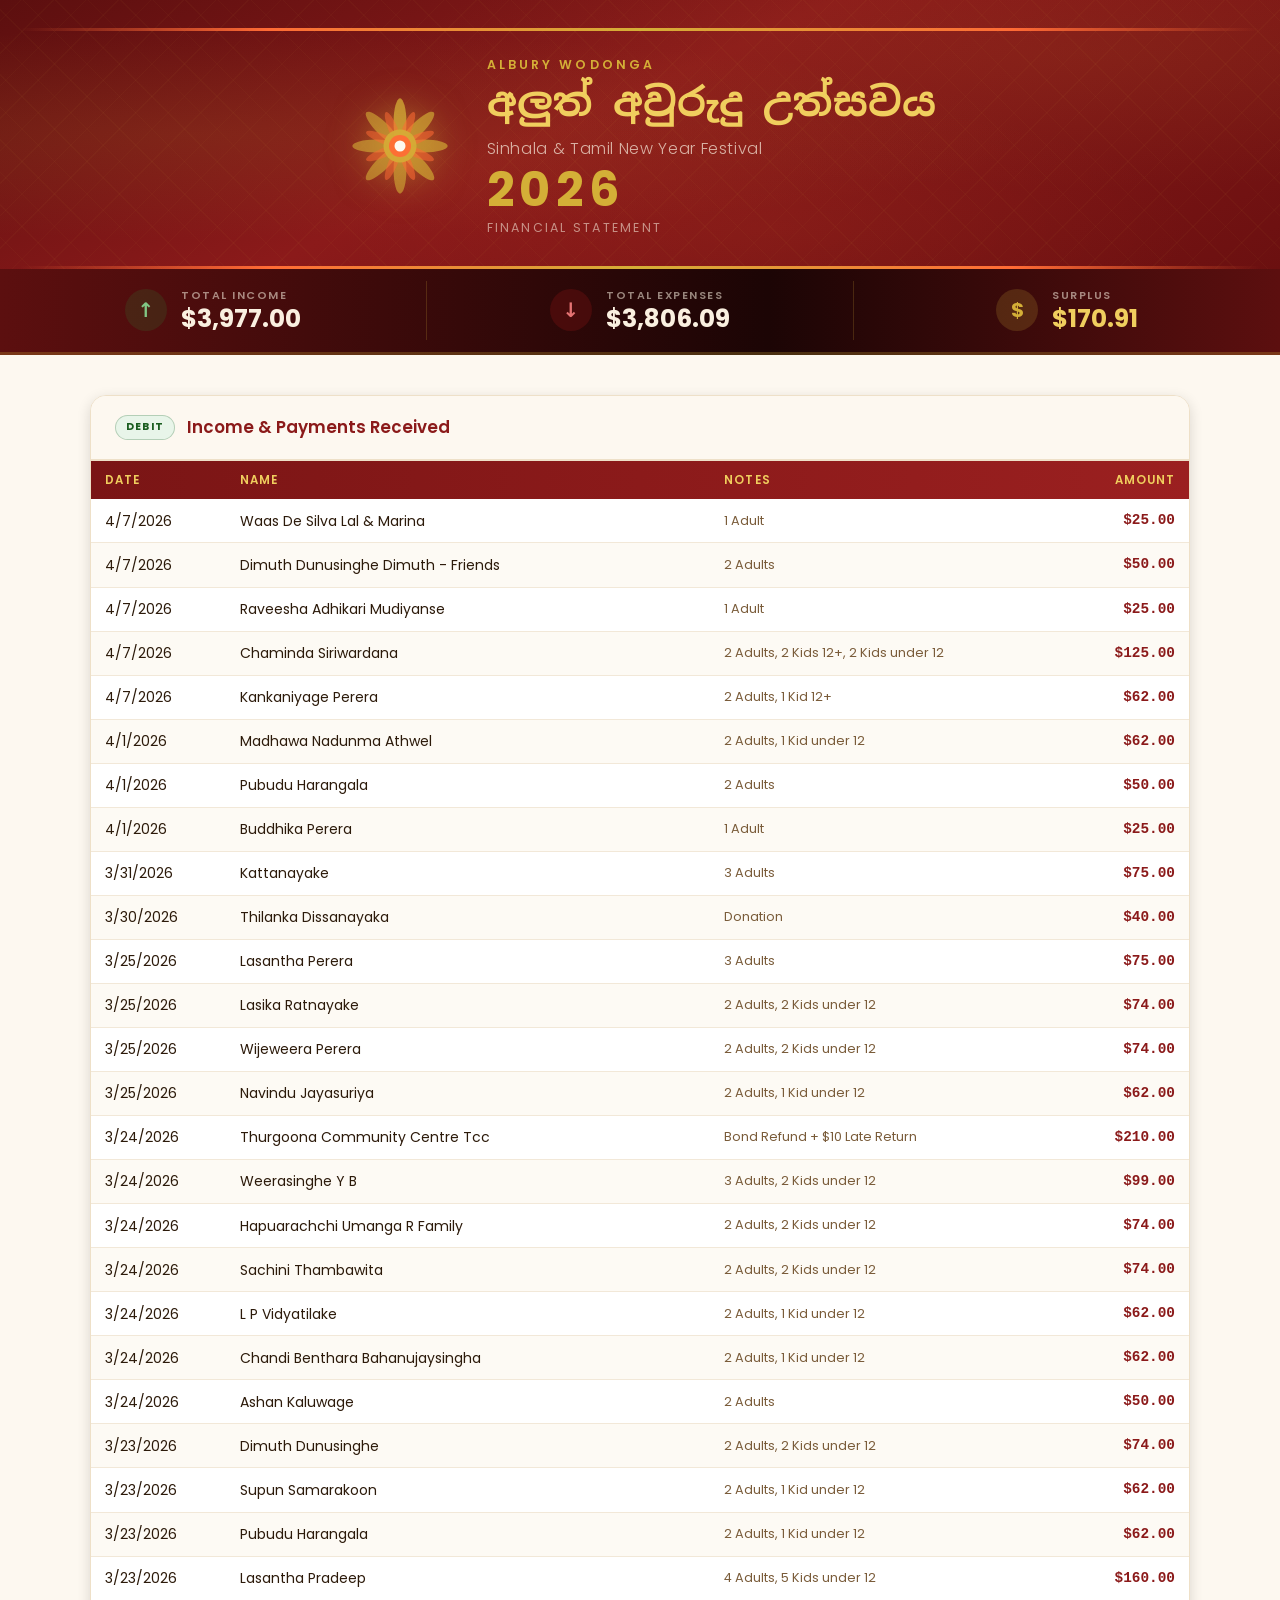
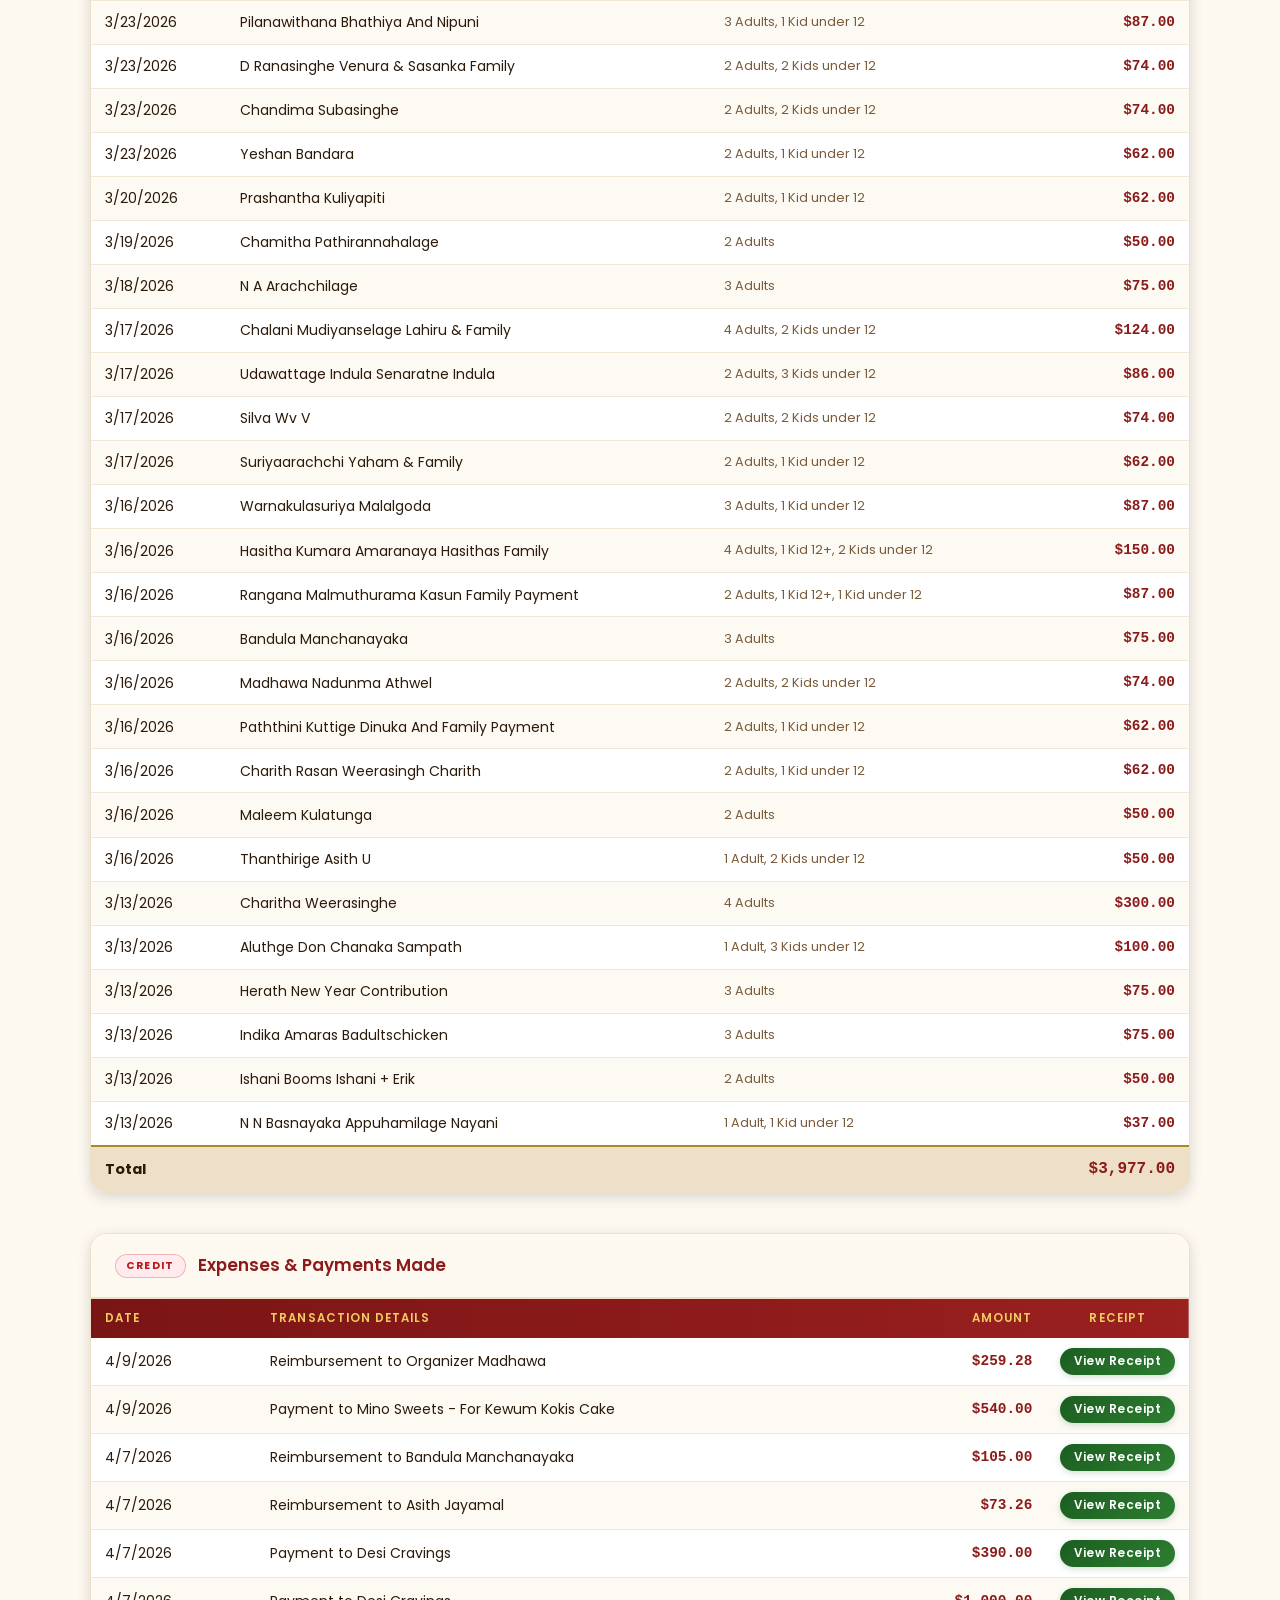
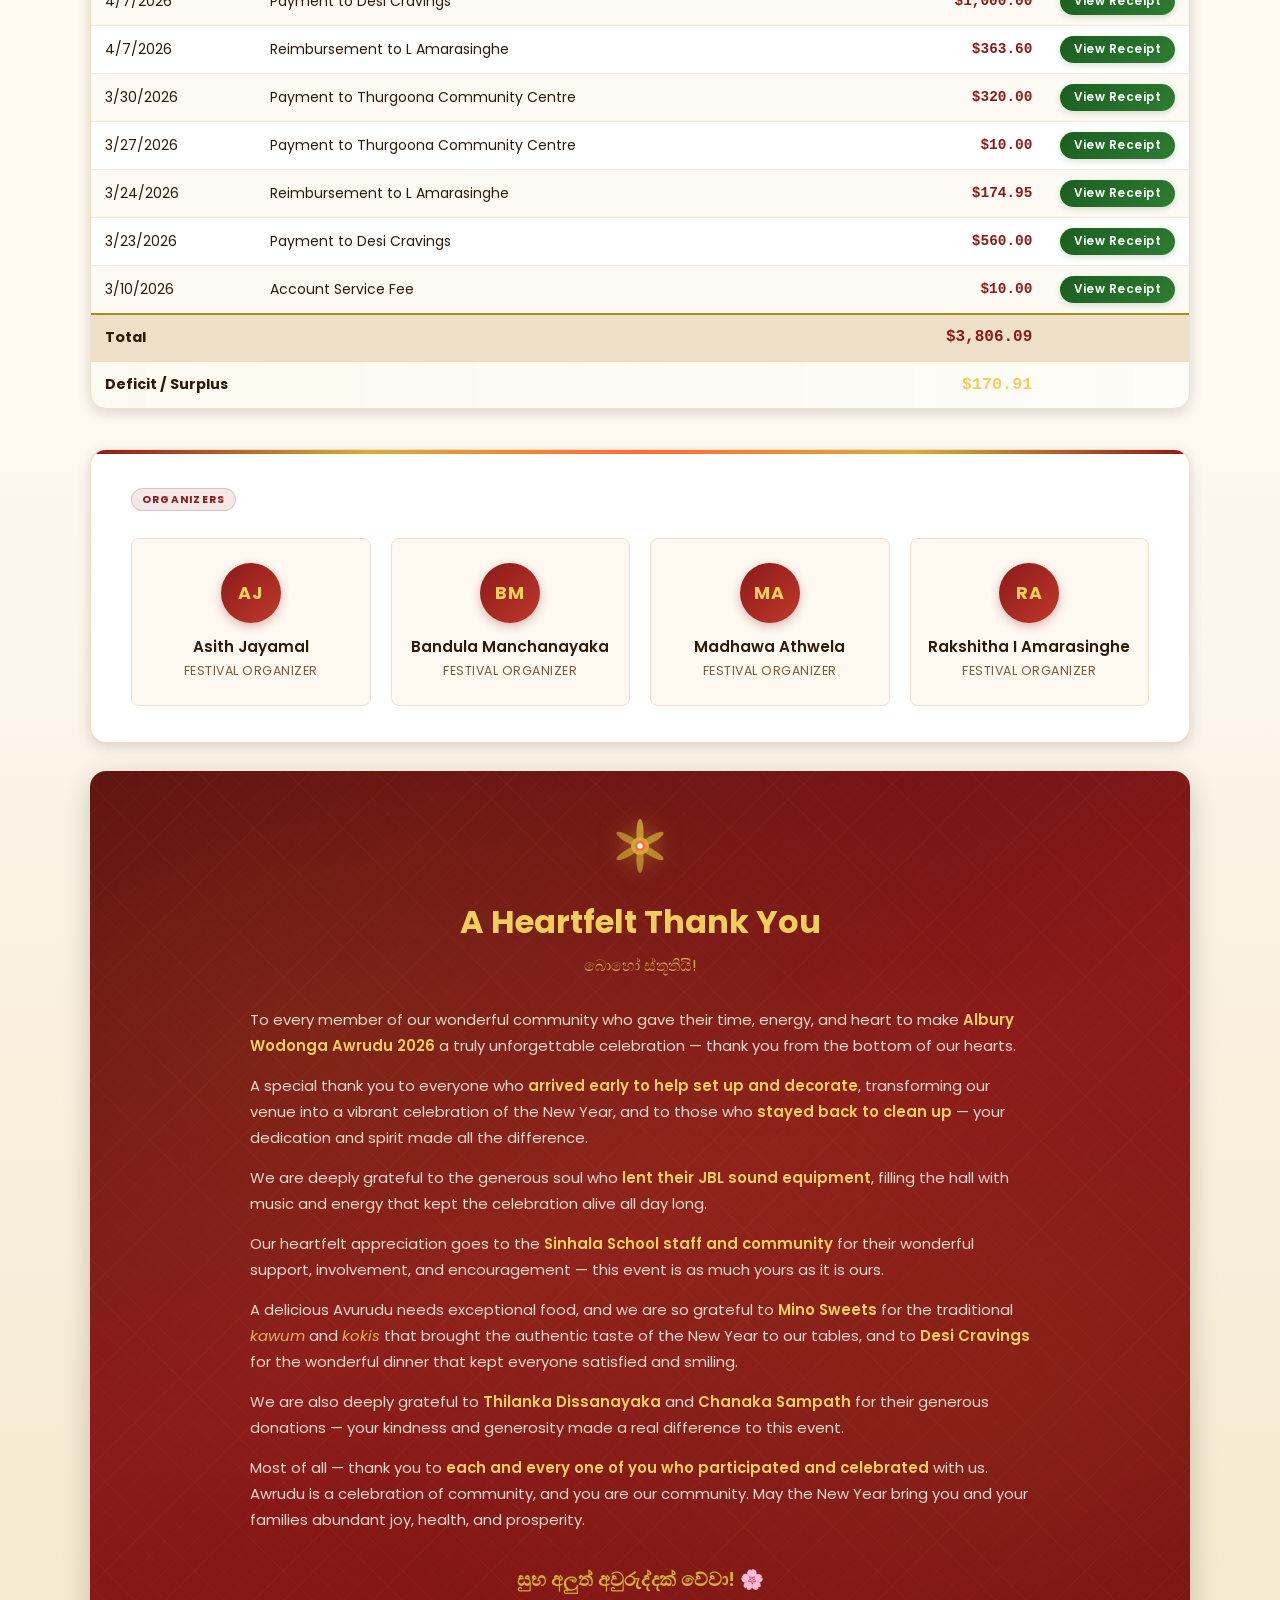
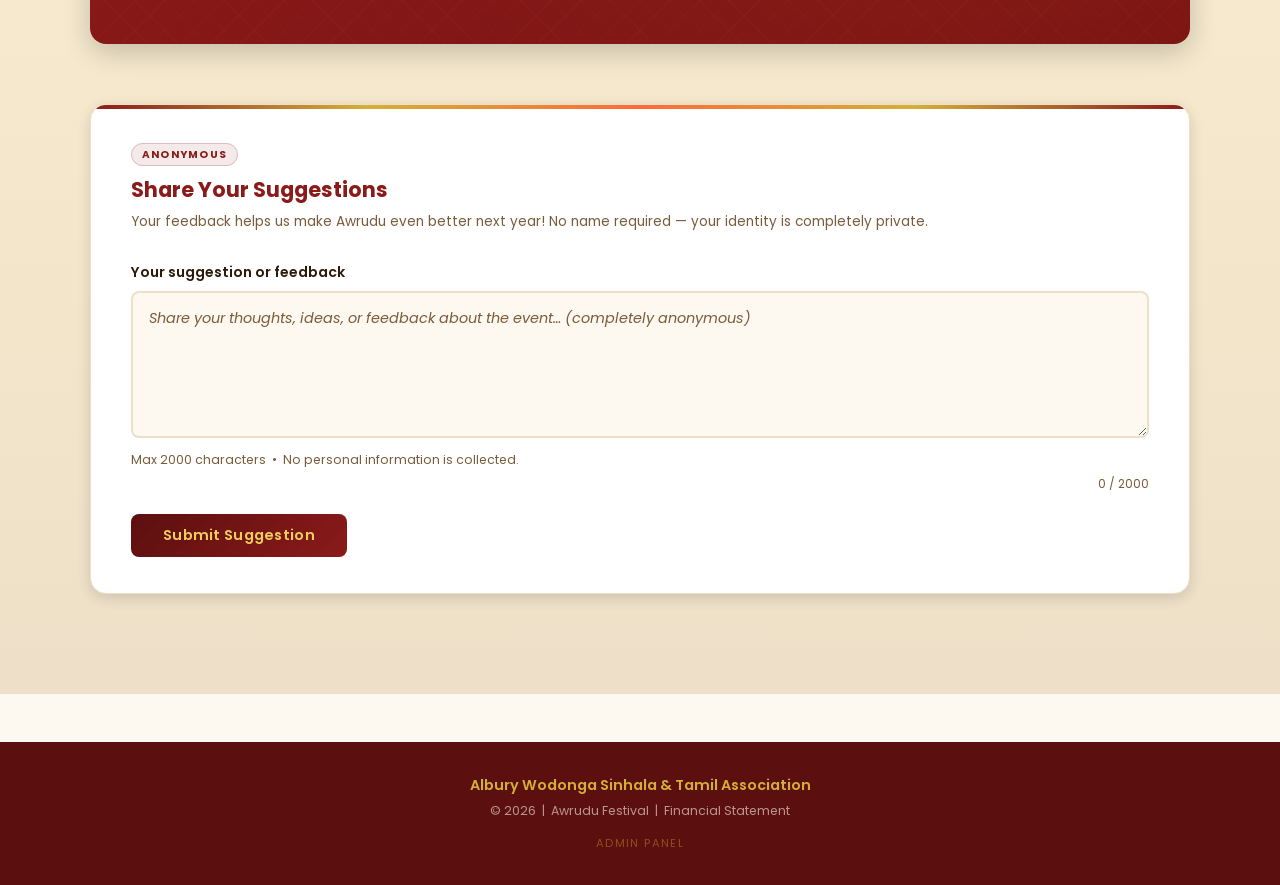
==== commit 52c16107: "Tidy About section and unify suggestion box theme - Organizers: remove subtitle, show badge only - D" ====
--- a/index.html
+++ b/index.html
@@ -198,8 +198,6 @@
       <div class="about-card organizers-card">
         <div class="about-heading">
           <span class="section-badge about-badge">ORGANIZERS</span>
-          <h2 id="about-heading">Meet the Organizers</h2>
-          <p class="about-sub">The dedicated team behind Albury Wodonga Awrudu 2026</p>
         </div>
         <div class="organizers-grid">
           <div class="organizer-card">
@@ -221,31 +219,6 @@
             <div class="organizer-avatar">RA</div>
             <h3>Rakshitha I Amarasinghe</h3>
             <p>Festival Organizer</p>
-          </div>
-        </div>
-      </div>
-
-      <!-- Donations -->
-      <div class="about-card donation-card">
-        <div class="about-heading">
-          <span class="section-badge donation-badge">DONATIONS</span>
-          <h2>Our Generous Donors</h2>
-          <p class="about-sub">A heartfelt thank you to those who contributed beyond their ticket</p>
-        </div>
-        <div class="donors-grid">
-          <div class="donor-item">
-            <span class="donor-heart" aria-hidden="true">&#9829;</span>
-            <div class="donor-info">
-              <h4>Thilanka Dissanayaka</h4>
-              <p>Generous Donation</p>
-            </div>
-          </div>
-          <div class="donor-item">
-            <span class="donor-heart" aria-hidden="true">&#9829;</span>
-            <div class="donor-info">
-              <h4>Chanaka Sampath</h4>
-              <p>Generous Donation</p>
-            </div>
           </div>
         </div>
       </div>
@@ -295,20 +268,15 @@
             wonderful dinner that kept everyone satisfied and smiling.
           </p>
           <p>
+            We are also deeply grateful to <strong>Thilanka Dissanayaka</strong> and
+            <strong>Chanaka Sampath</strong> for their generous donations — your kindness and
+            generosity made a real difference to this event.
+          </p>
+          <p>
             Most of all — thank you to <strong>each and every one of you who participated and celebrated</strong>
             with us. Awrudu is a celebration of community, and you are our community. May the New Year
             bring you and your families abundant joy, health, and prosperity.
           </p>
-        </div>
-
-        <div class="thankyou-tags" aria-label="Acknowledgements">
-          <span class="tag">All Participants</span>
-          <span class="tag">Setup &amp; Decorating Team</span>
-          <span class="tag">Cleanup Crew</span>
-          <span class="tag">JBL Equipment Donor</span>
-          <span class="tag">Sinhala School Staff</span>
-          <span class="tag">Mino Sweets</span>
-          <span class="tag">Desi Cravings</span>
         </div>
 
         <p class="thankyou-closing sinhala">සුභ අලුත් අවුරුද්දක් වේවා! 🌸</p>
--- a/assets/css/style.css
+++ b/assets/css/style.css
@@ -848,7 +848,7 @@
 /* Badge variants */
 .about-badge      { background: rgba(139,26,26,0.10); color: var(--clr-maroon);  border: 1px solid rgba(139,26,26,0.20); }
 .donation-badge   { background: rgba(180,0,70,0.08);  color: #B00050;            border: 1px solid rgba(180,0,70,0.20); }
-.suggestion-badge { background: rgba(21,101,192,0.09); color: var(--clr-surplus); border: 1px solid rgba(21,101,192,0.22); }
+.suggestion-badge { background: rgba(139,26,26,0.09); color: var(--clr-maroon); border: 1px solid rgba(139,26,26,0.22); }
 
 /* ---- Organizers grid ---- */
 .organizers-grid {
@@ -1074,7 +1074,7 @@
   position: absolute;
   top: 0; left: 0; right: 0;
   height: 4px;
-  background: linear-gradient(90deg, var(--clr-surplus), #1976D2, var(--clr-surplus));
+  background: linear-gradient(90deg, var(--clr-maroon), var(--clr-gold), var(--clr-saffron), var(--clr-gold), var(--clr-maroon));
 }
 
 .suggestion-field {
@@ -1106,8 +1106,8 @@
 }
 
 #suggestion-text:focus {
-  border-color: #1565C0;
-  box-shadow: 0 0 0 3px rgba(21,101,192,0.12);
+  border-color: var(--clr-gold-muted);
+  box-shadow: 0 0 0 3px rgba(212,175,55,0.15);
   background: var(--clr-white);
 }
 
@@ -1120,12 +1120,12 @@
   margin-top: 4px;
   font-variant-numeric: tabular-nums;
 }
-.char-count.near-limit { color: #E65100; }
+.char-count.near-limit { color: var(--clr-gold-muted); }
 .char-count.at-limit   { color: var(--clr-expense); font-weight: 600; }
 
 .btn-suggestion {
-  background: linear-gradient(135deg, #1565C0, #1976D2);
-  color: #fff;
+  background: linear-gradient(135deg, var(--clr-maroon-dark), var(--clr-maroon));
+  color: var(--clr-gold-light);
   border: none;
   border-radius: var(--radius-md);
   padding: 11px 32px;
@@ -1137,9 +1137,9 @@
   letter-spacing: 0.02em;
 }
 .btn-suggestion:hover:not(:disabled) {
-  background: linear-gradient(135deg, #0D47A1, #1565C0);
+  background: linear-gradient(135deg, var(--clr-maroon), #A52020);
   transform: translateY(-2px);
-  box-shadow: 0 5px 14px rgba(21,101,192,0.30);
+  box-shadow: 0 5px 14px rgba(139,26,26,0.30);
 }
 .btn-suggestion:disabled { opacity: 0.50; cursor: not-allowed; }
 
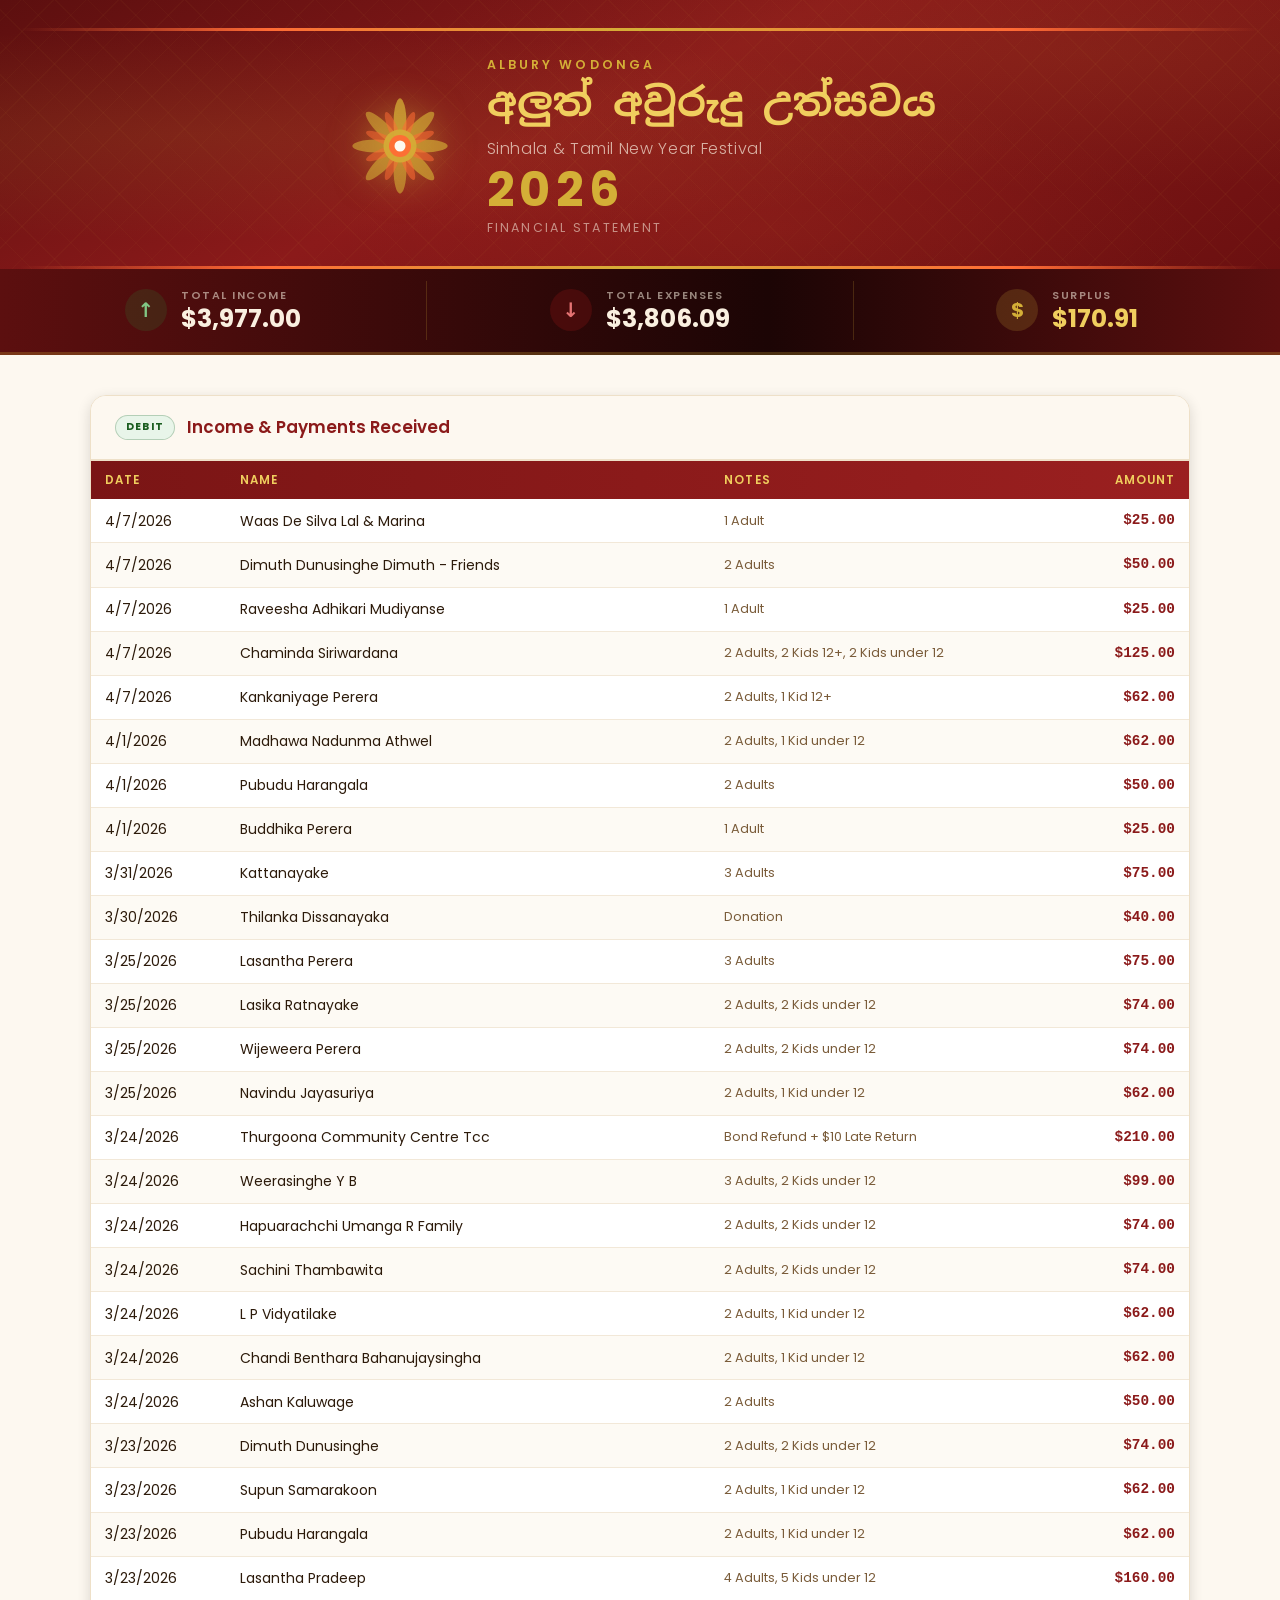
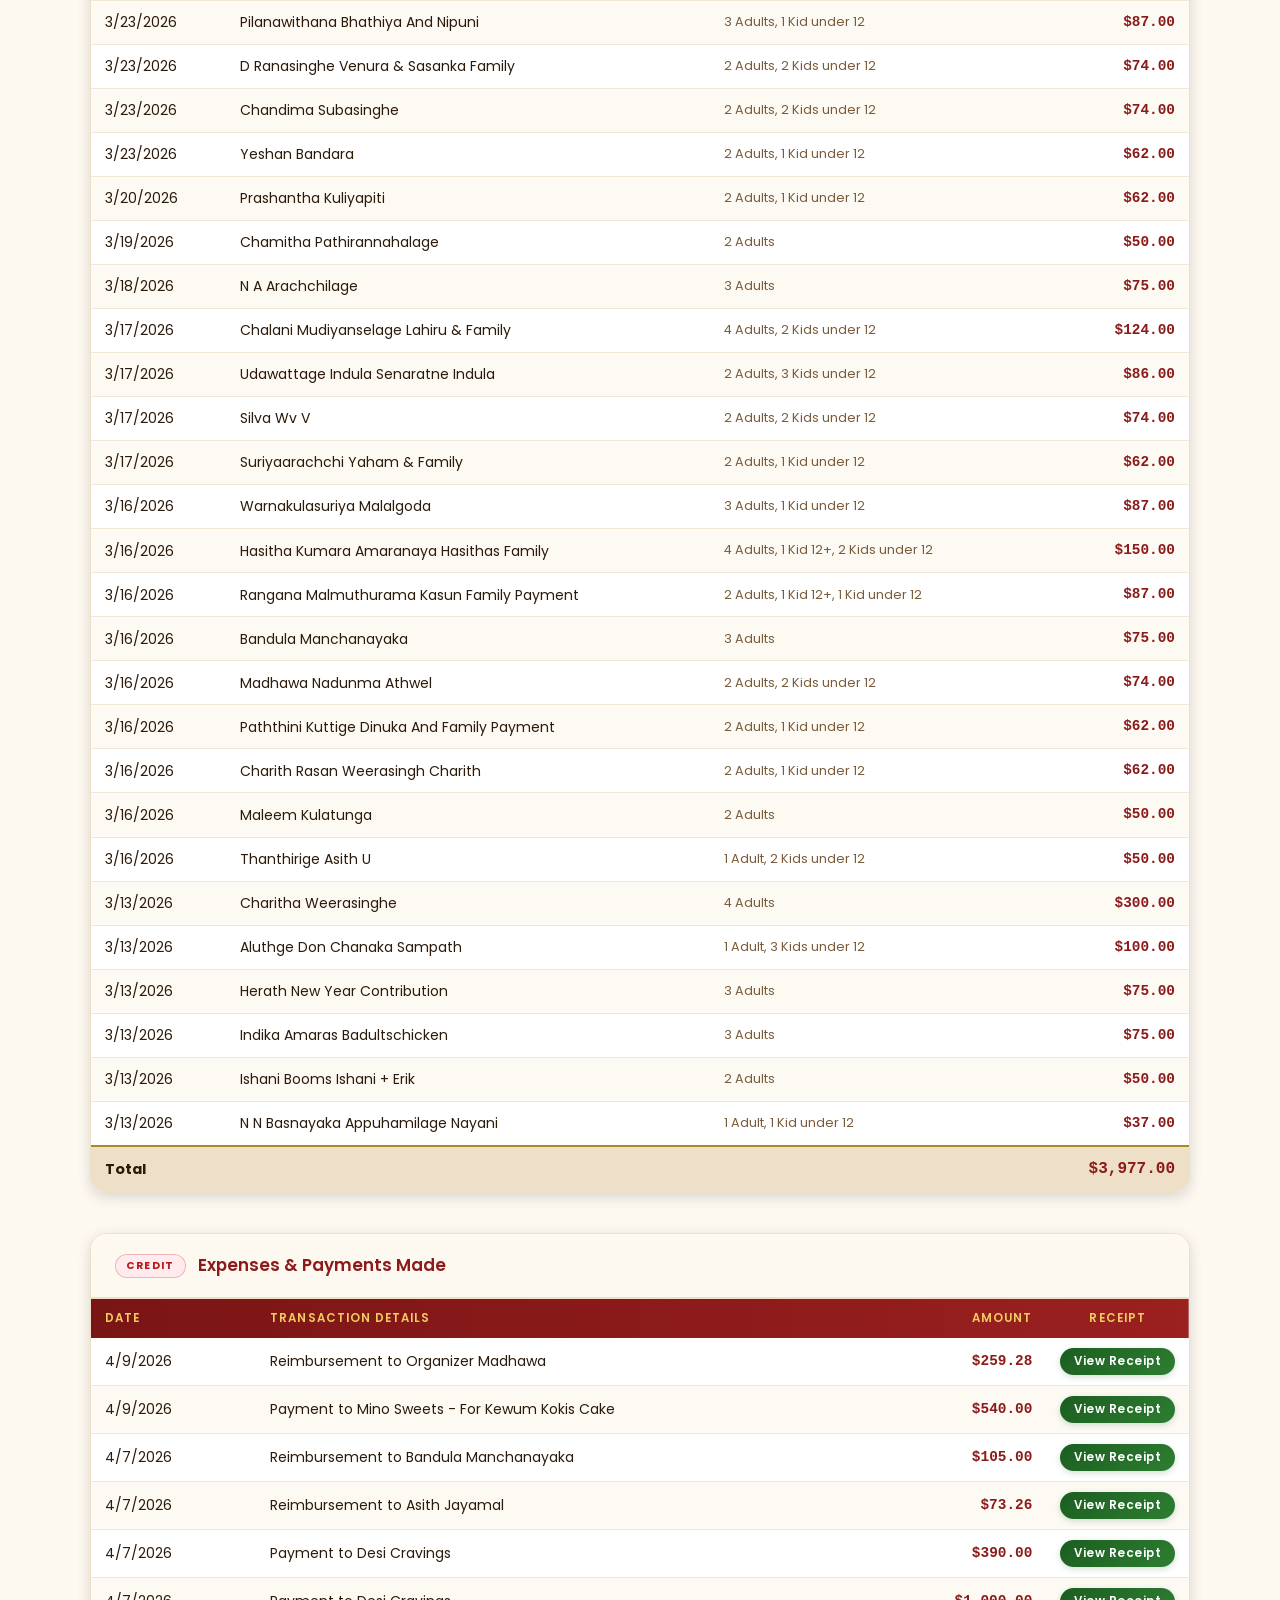
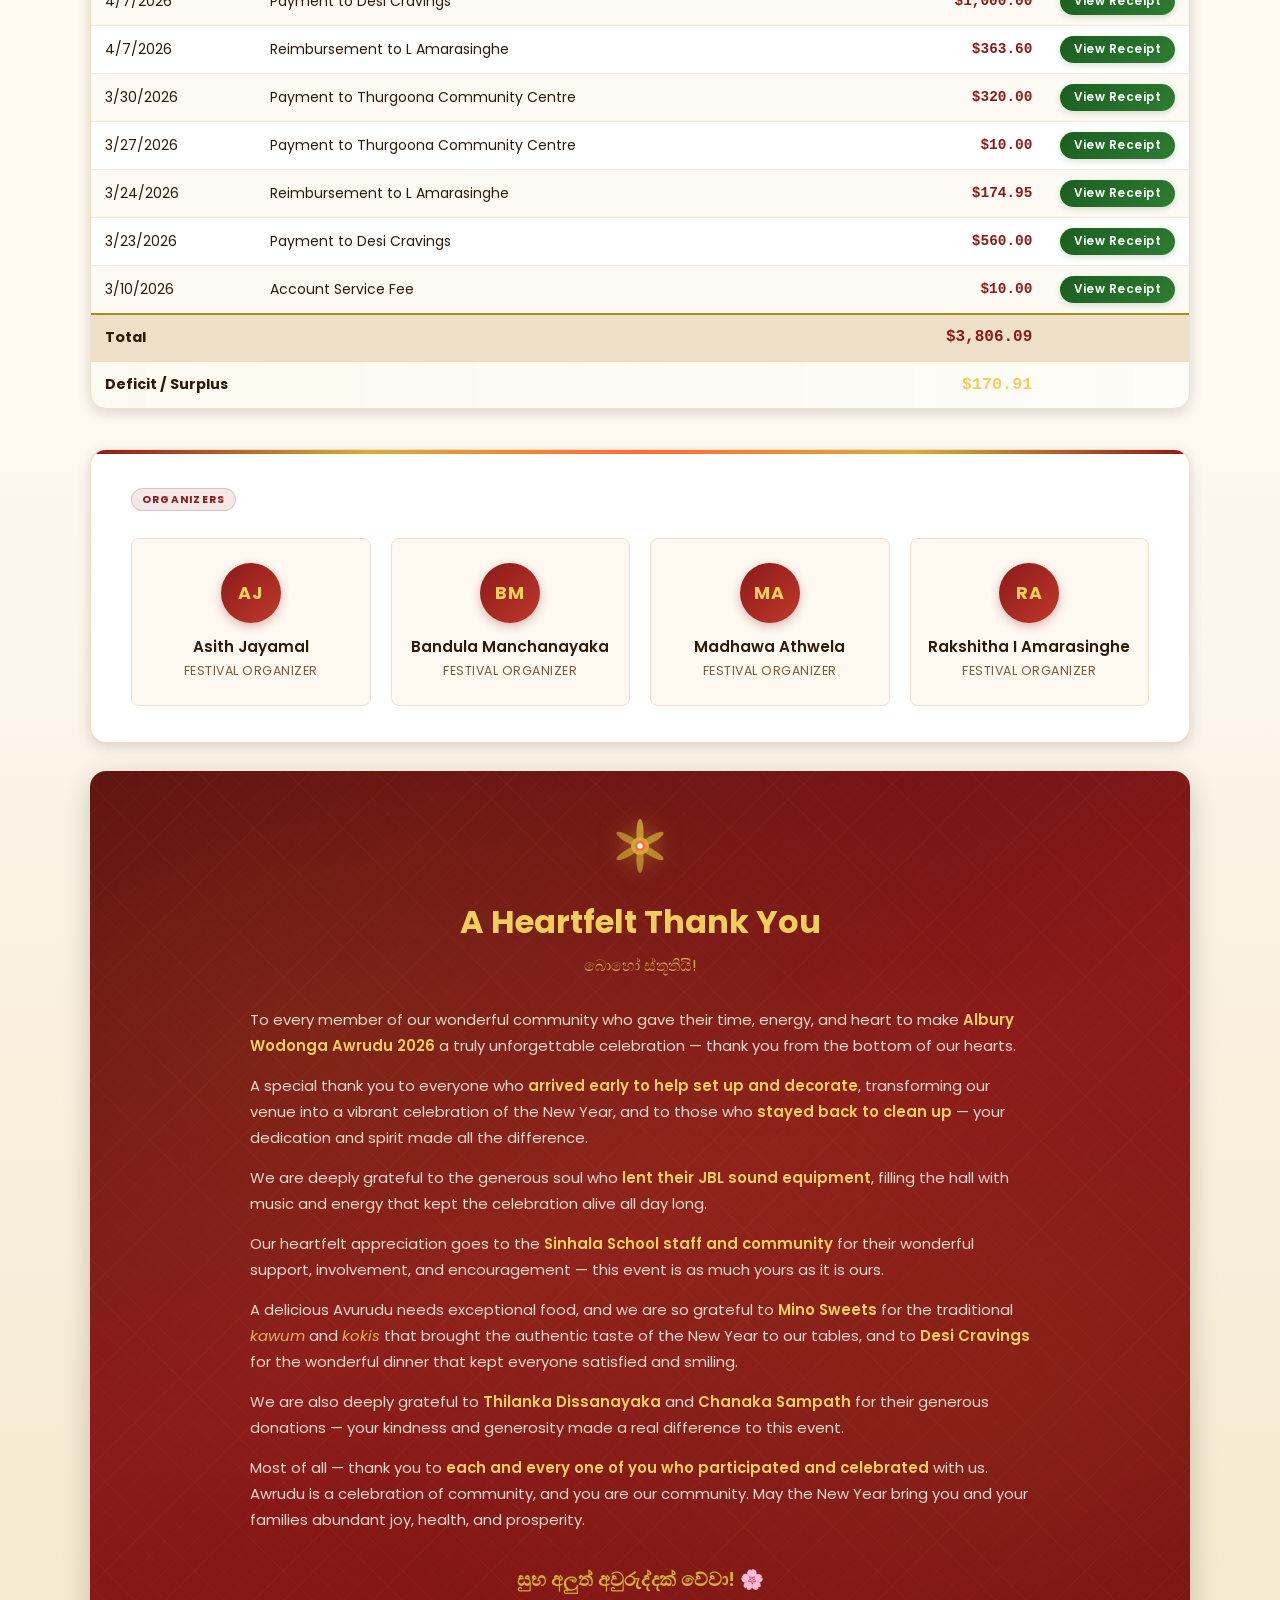
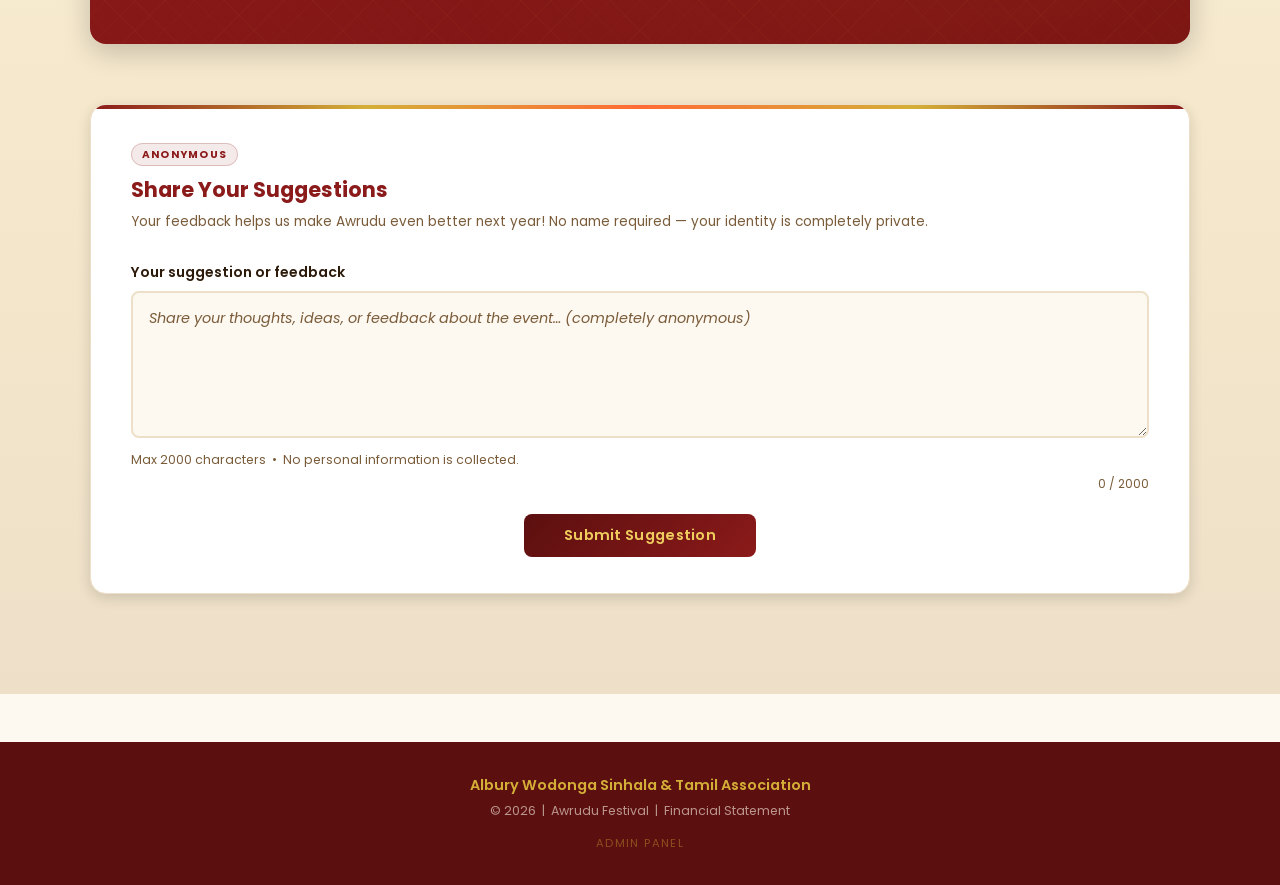
==== commit 671c5149: "Add base64 logo placeholder and multi-receipt gallery support - Add clear HTML comment in index.html" ====
--- a/index.html
+++ b/index.html
@@ -20,7 +20,19 @@
     <div class="header-deco"></div>
     <div class="header-content">
 
-      <!-- Lotus / Kolam SVG logo -->
+      <!--
+      ╔══════════════════════════════════════════════════════════╗
+      ║  EVENT LOGO PLACEHOLDER                                 ║
+      ║  To replace the lotus SVG with your own logo image:     ║
+      ║  1. Convert your image to Base64 (e.g. base64encode.io) ║
+      ║  2. Delete the <svg>…</svg> block inside this div       ║
+      ║  3. Paste this tag in its place (swap PASTE_BASE64):    ║
+      ║     <img src="[data-uri]"       ║
+      ║          alt="Awrudu 2026 Logo"                         ║
+      ║          style="width:100%;height:100%;                 ║
+      ║                 object-fit:contain;">                   ║
+      ╚══════════════════════════════════════════════════════════╝
+      -->
       <div class="event-logo" aria-hidden="true">
         <svg viewBox="0 0 120 120" xmlns="http://www.w3.org/2000/svg">
           <!-- Outer petals (8-fold) -->
--- a/assets/css/style.css
+++ b/assets/css/style.css
@@ -505,6 +505,40 @@
   display: inline-block;
 }
 
+/* ---- Receipt gallery (multi-file modal) -------------------- */
+.receipt-gallery {
+  width: 100%;
+  display: flex;
+  flex-direction: column;
+  gap: 10px;
+}
+.gallery-nav {
+  display: flex;
+  align-items: center;
+  justify-content: center;
+  gap: 16px;
+}
+.gallery-counter {
+  font-size: 0.85rem;
+  font-weight: 600;
+  color: var(--clr-text-muted);
+  min-width: 48px;
+  text-align: center;
+}
+.btn-gallery-nav {
+  background: var(--clr-cream-dark);
+  border: 1px solid #D4C4A0;
+  border-radius: var(--radius-md);
+  padding: 4px 14px;
+  font-size: 1.1rem;
+  cursor: pointer;
+  line-height: 1.6;
+  transition: background 0.15s;
+}
+.btn-gallery-nav:hover:not(:disabled) { background: #DDD0B8; }
+.btn-gallery-nav:disabled { opacity: 0.35; cursor: default; }
+.gallery-slot { width: 100%; }
+
 .loading-spinner {
   width: 44px;
   height: 44px;
@@ -770,29 +804,103 @@
 .site-header.compact .event-year  { font-size: clamp(1.2rem, 3vw, 1.7rem); }
 
 /* ---- Responsive ------------------------------------------- */
+
+/* Prevent any element from causing horizontal overflow */
+body { overflow-x: hidden; }
+
+/* ---- Tablet (≤ 768px) ---- */
 @media (max-width: 768px) {
-  .header-content  { flex-direction: column; gap: 14px; }
-  .header-text     { text-align: center; }
+  /* Header */
+  .site-header       { padding: 20px 16px 0; }
+  .header-content    { flex-direction: column; gap: 12px; padding: 16px 0 0; }
+  .header-text       { text-align: center; }
+  .event-logo        { width: 80px; height: 80px; }
+  .event-location    { font-size: 0.72rem; }
+  .header-deco.bottom { margin-top: 20px; }
+
+  /* Summary banner */
   .summary-banner  { flex-direction: column; gap: 0; padding: 0; }
   .summary-divider { width: 80%; height: 1px; margin: 0 auto; background: rgba(212,175,55,0.18); }
-  .summary-card    { padding: 14px 20px; min-width: unset; width: 100%; }
-  .container       { padding: 24px 12px; gap: 24px; }
-  .section-header  { padding: 14px 16px; }
+  .summary-card    { padding: 14px 20px; min-width: unset; width: 100%; justify-content: flex-start; }
+  .card-amount     { font-size: 1.3rem; }
+
+  /* Main container */
+  .container       { padding: 20px 12px; gap: 20px; }
+
+  /* Table sections */
+  .section-header  { padding: 12px 14px; gap: 8px; }
+  .section-header h2 { font-size: 0.95rem; }
   .data-table      { font-size: 0.78rem; }
   .data-table thead th,
   .data-table tbody td,
   .data-table tfoot td { padding: 8px 10px; }
-  .admin-card      { padding: 24px 20px; }
+  /* Keep table scrollable but don't overflow page */
+  .table-wrapper   { -webkit-overflow-scrolling: touch; }
+
+  /* About / Thank-you cards */
+  .about-card, .suggestion-card { padding: 20px 18px; }
+  .thankyou-card   { padding: 32px 20px; }
+  .thankyou-body p { font-size: 0.88rem; }
+  .organizers-grid { grid-template-columns: repeat(2, 1fr); gap: 12px; }
+  .donor-item      { min-width: unset; flex: 0 1 100%; }
+
+  /* Admin */
+  .admin-card      { padding: 20px 16px; }
+
+  /* Modal – full screen */
   .modal-content   { width: 100vw; max-height: 100vh; border-radius: 0; border-top-width: 3px; }
   .receipt-frame   { height: calc(100vh - 140px); }
   .receipt-image   { max-height: calc(100vh - 140px); }
-}
-
+
+  /* Suggestion button full-width on tablet */
+  .btn-suggestion  { width: 100%; padding: 13px 20px; }
+}
+
+/* ---- Mobile (≤ 480px) ---- */
 @media (max-width: 480px) {
-  .data-table    { font-size: 0.72rem; }
-  .btn-receipt   { padding: 4px 10px; font-size: 0.68rem; }
-  .card-amount   { font-size: 1.25rem; }
-  .receipt-col   { width: 100px; }
+  /* Header text scaling */
+  .event-logo      { width: 64px; height: 64px; }
+  .event-year      { font-size: 2rem; }
+
+  /* Summary cards: icon + text in a compact row */
+  .summary-card    { gap: 10px; padding: 12px 16px; }
+  .card-icon       { width: 36px; height: 36px; font-size: 1rem; }
+  .card-amount     { font-size: 1.15rem; }
+  .card-label      { font-size: 0.62rem; }
+
+  /* Tables – tighter */
+  .data-table      { font-size: 0.72rem; }
+  .data-table thead th,
+  .data-table tbody td,
+  .data-table tfoot td { padding: 7px 8px; }
+  .receipt-col     { width: 88px; }
+  .btn-receipt     { padding: 4px 9px; font-size: 0.67rem; }
+
+  /* Hide "Notes" column label on smallest screens to save space */
+  .data-table thead th:nth-child(3),
+  .data-table tbody td:nth-child(3),
+  .data-table tfoot  td:nth-child(3) { display: none; }
+
+  /* Organizer cards */
+  .organizers-grid { grid-template-columns: repeat(2, 1fr); gap: 10px; }
+  .organizer-avatar { width: 44px; height: 44px; font-size: 0.85rem; }
+  .organizer-card h3 { font-size: 0.82rem; }
+  .organizer-card p  { font-size: 0.7rem; }
+  .organizer-card    { padding: 16px 10px; }
+
+  /* Thank-you card */
+  .thankyou-card   { padding: 28px 16px; }
+  .thankyou-body p { font-size: 0.84rem; }
+
+  /* About / suggestion cards */
+  .about-card, .suggestion-card { padding: 16px 14px; }
+
+  /* Modal header */
+  .modal-header h3 { font-size: 0.88rem; }
+
+  /* Admin page */
+  .admin-card      { padding: 16px 14px; }
+  .admin-container { padding: 20px 12px; }
 }
 
 /* =====================================================
@@ -1124,11 +1232,13 @@
 .char-count.at-limit   { color: var(--clr-expense); font-weight: 600; }
 
 .btn-suggestion {
+  display: block;
+  margin: 0 auto;
   background: linear-gradient(135deg, var(--clr-maroon-dark), var(--clr-maroon));
   color: var(--clr-gold-light);
   border: none;
   border-radius: var(--radius-md);
-  padding: 11px 32px;
+  padding: 11px 40px;
   font-family: var(--font-body);
   font-size: 0.9rem;
   font-weight: 600;
@@ -1143,25 +1253,8 @@
 }
 .btn-suggestion:disabled { opacity: 0.50; cursor: not-allowed; }
 
-/* ---- Responsive additions ---- */
-@media (max-width: 768px) {
-  .about-card, .thankyou-card, .suggestion-card {
-    padding: 24px 20px;
-  }
-  .organizers-grid {
-    grid-template-columns: repeat(2, 1fr);
-    gap: 14px;
-  }
-  .donor-item { min-width: unset; flex: 0 1 100%; }
-  .thankyou-body { text-align: left; }
-  .thankyou-body p { font-size: 0.88rem; }
-}
-
-@media (max-width: 480px) {
-  .organizers-grid { grid-template-columns: 1fr 1fr; }
-  .organizer-avatar { width: 48px; height: 48px; font-size: 0.9rem; }
-  .organizer-card h3 { font-size: 0.85rem; }
-}
+/* Responsive overrides for about/suggestion are handled in the
+   main responsive block above. */
 
 @media print {
   .site-header { -webkit-print-color-adjust: exact; print-color-adjust: exact; }
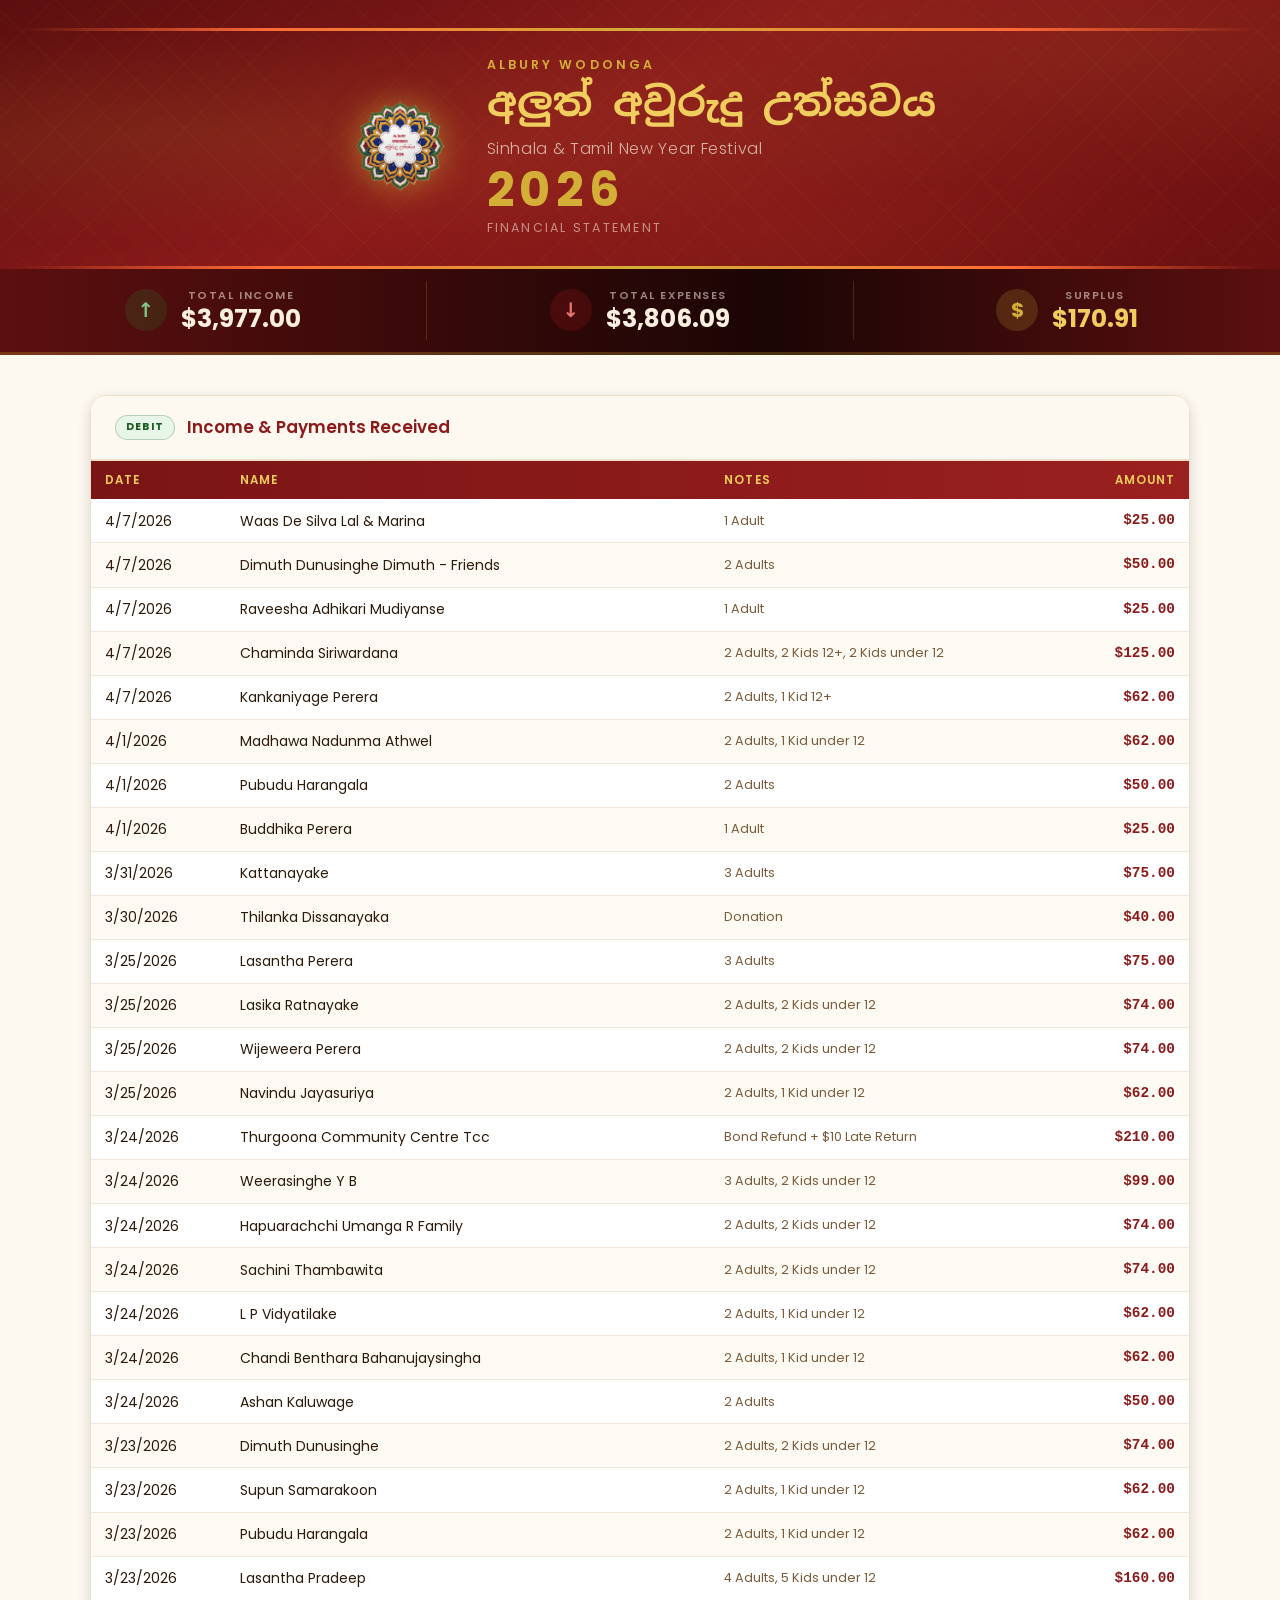
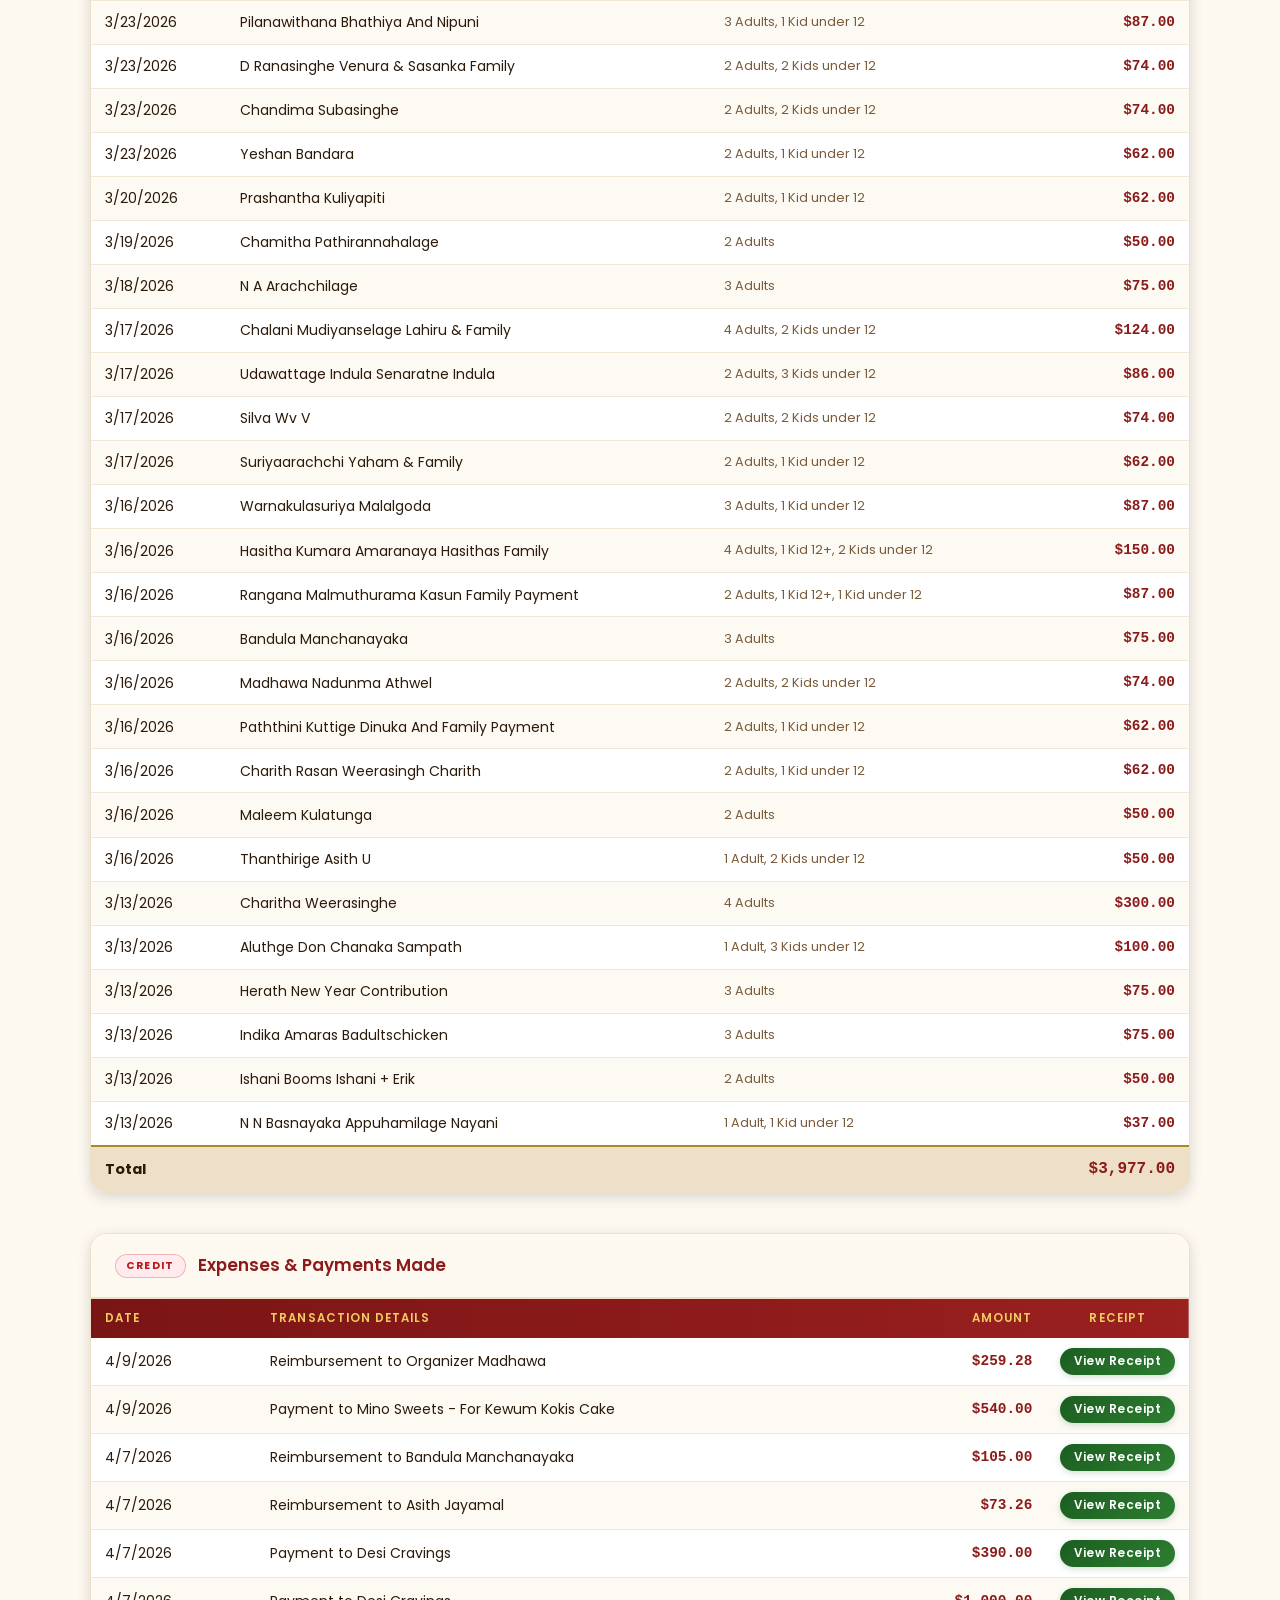
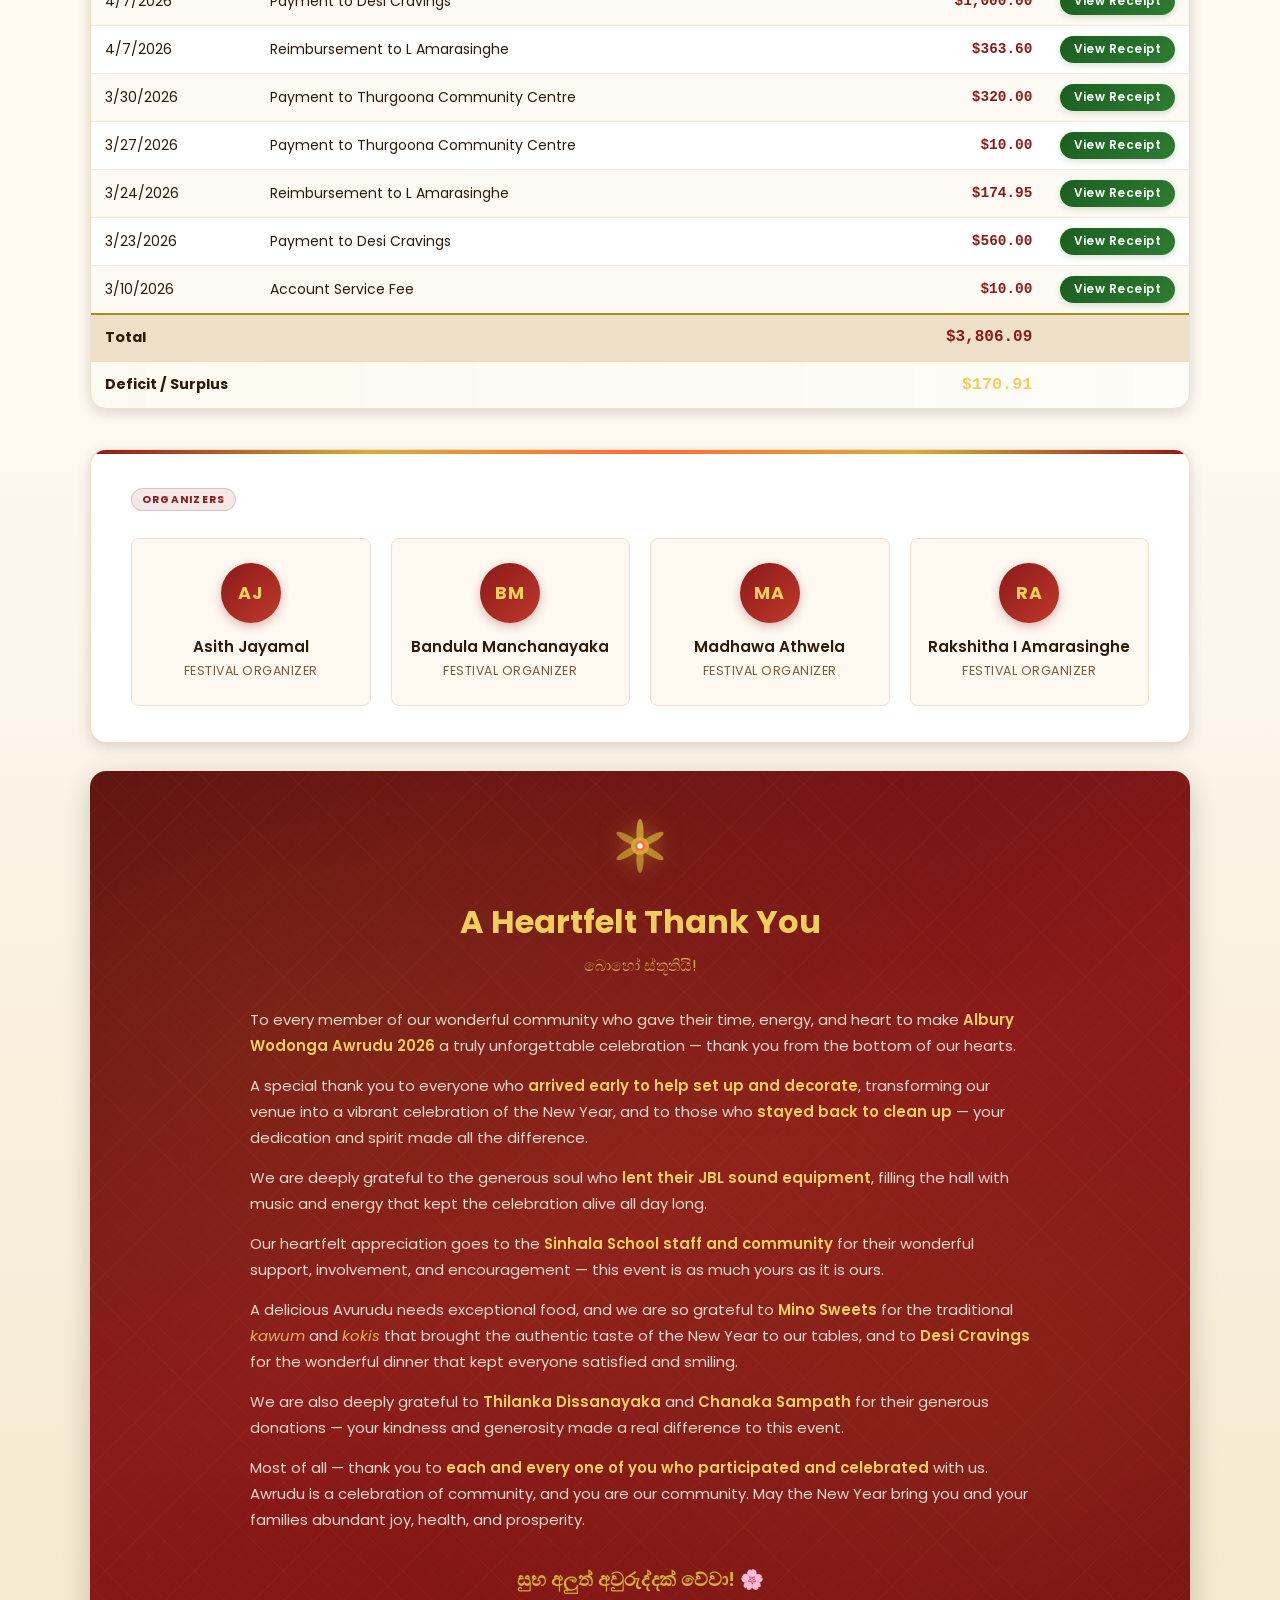
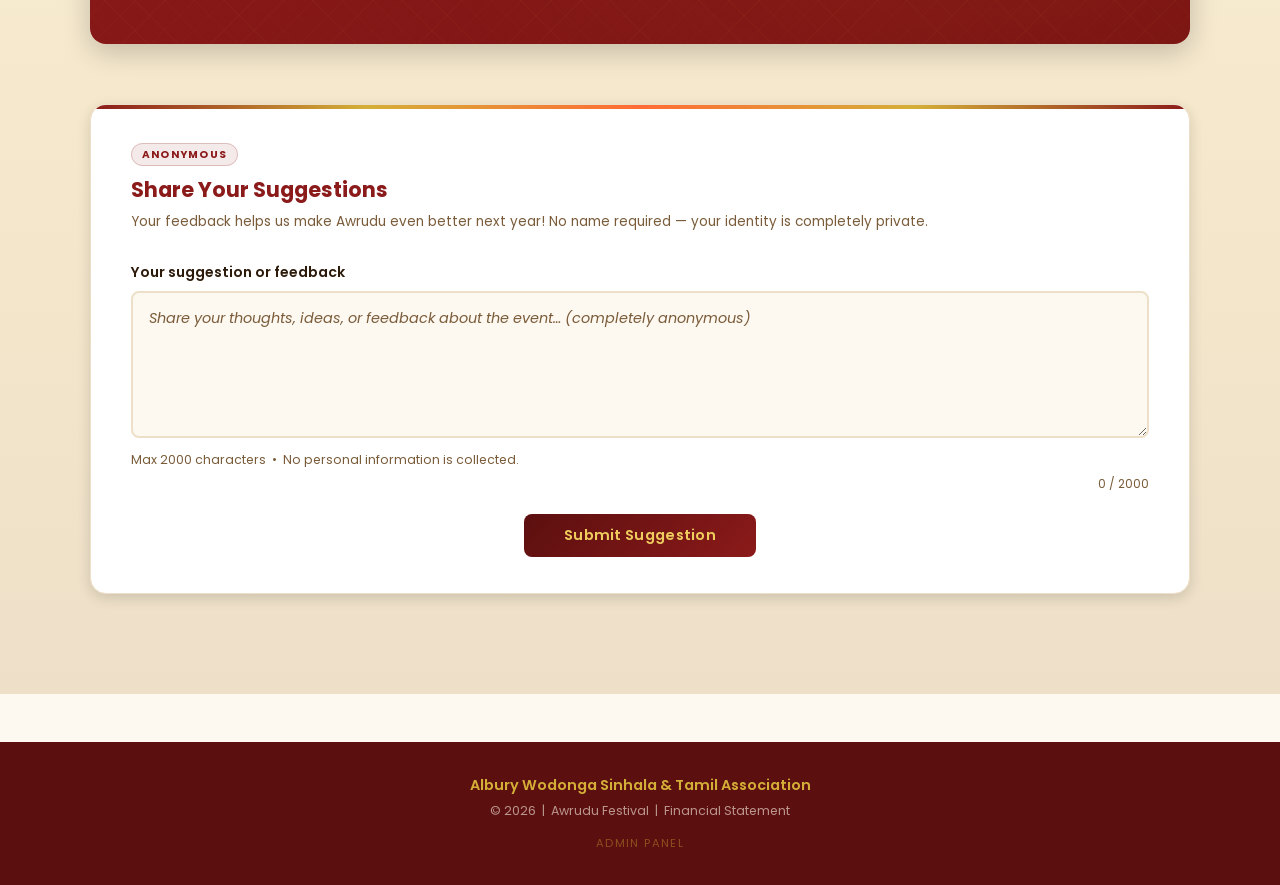
==== commit 21e65555: "Fix logo replacement and center-align summary cards - Fix logo: previous script matched the placehol" ====
--- a/index.html
+++ b/index.html
@@ -25,7 +25,7 @@
       ║  EVENT LOGO PLACEHOLDER                                 ║
       ║  To replace the lotus SVG with your own logo image:     ║
       ║  1. Convert your image to Base64 (e.g. base64encode.io) ║
-      ║  2. Delete the <svg>…</svg> block inside this div       ║
+      ║  2. Delete the <svg>...</svg> block inside this div     ║
       ║  3. Paste this tag in its place (swap PASTE_BASE64):    ║
       ║     <img src="[data-uri]"       ║
       ║          alt="Awrudu 2026 Logo"                         ║
@@ -34,62 +34,9 @@
       ╚══════════════════════════════════════════════════════════╝
       -->
       <div class="event-logo" aria-hidden="true">
-        <svg viewBox="0 0 120 120" xmlns="http://www.w3.org/2000/svg">
-          <!-- Outer petals (8-fold) -->
-          <g transform="rotate(0 60 60)">
-            <ellipse cx="60" cy="34" rx="7" ry="26" fill="#D4AF37" opacity="0.75"/>
-          </g>
-          <g transform="rotate(45 60 60)">
-            <ellipse cx="60" cy="34" rx="7" ry="26" fill="#D4AF37" opacity="0.65"/>
-          </g>
-          <g transform="rotate(90 60 60)">
-            <ellipse cx="60" cy="34" rx="7" ry="26" fill="#D4AF37" opacity="0.65"/>
-          </g>
-          <g transform="rotate(135 60 60)">
-            <ellipse cx="60" cy="34" rx="7" ry="26" fill="#D4AF37" opacity="0.65"/>
-          </g>
-          <g transform="rotate(180 60 60)">
-            <ellipse cx="60" cy="34" rx="7" ry="26" fill="#D4AF37" opacity="0.60"/>
-          </g>
-          <g transform="rotate(225 60 60)">
-            <ellipse cx="60" cy="34" rx="7" ry="26" fill="#D4AF37" opacity="0.60"/>
-          </g>
-          <g transform="rotate(270 60 60)">
-            <ellipse cx="60" cy="34" rx="7" ry="26" fill="#D4AF37" opacity="0.60"/>
-          </g>
-          <g transform="rotate(315 60 60)">
-            <ellipse cx="60" cy="34" rx="7" ry="26" fill="#D4AF37" opacity="0.60"/>
-          </g>
-          <!-- Inner petals -->
-          <g transform="rotate(22.5 60 60)">
-            <ellipse cx="60" cy="40" rx="5" ry="20" fill="#FF6B35" opacity="0.55"/>
-          </g>
-          <g transform="rotate(67.5 60 60)">
-            <ellipse cx="60" cy="40" rx="5" ry="20" fill="#FF6B35" opacity="0.55"/>
-          </g>
-          <g transform="rotate(112.5 60 60)">
-            <ellipse cx="60" cy="40" rx="5" ry="20" fill="#FF6B35" opacity="0.55"/>
-          </g>
-          <g transform="rotate(157.5 60 60)">
-            <ellipse cx="60" cy="40" rx="5" ry="20" fill="#FF6B35" opacity="0.55"/>
-          </g>
-          <g transform="rotate(202.5 60 60)">
-            <ellipse cx="60" cy="40" rx="5" ry="20" fill="#FF6B35" opacity="0.50"/>
-          </g>
-          <g transform="rotate(247.5 60 60)">
-            <ellipse cx="60" cy="40" rx="5" ry="20" fill="#FF6B35" opacity="0.50"/>
-          </g>
-          <g transform="rotate(292.5 60 60)">
-            <ellipse cx="60" cy="40" rx="5" ry="20" fill="#FF6B35" opacity="0.50"/>
-          </g>
-          <g transform="rotate(337.5 60 60)">
-            <ellipse cx="60" cy="40" rx="5" ry="20" fill="#FF6B35" opacity="0.50"/>
-          </g>
-          <!-- Centre circles -->
-          <circle cx="60" cy="60" r="18" fill="#D4AF37" opacity="0.90"/>
-          <circle cx="60" cy="60" r="12" fill="#FF6B35" opacity="0.95"/>
-          <circle cx="60" cy="60" r="6"  fill="#FDF8F0"/>
-        </svg>
+        <img src="[data-uri]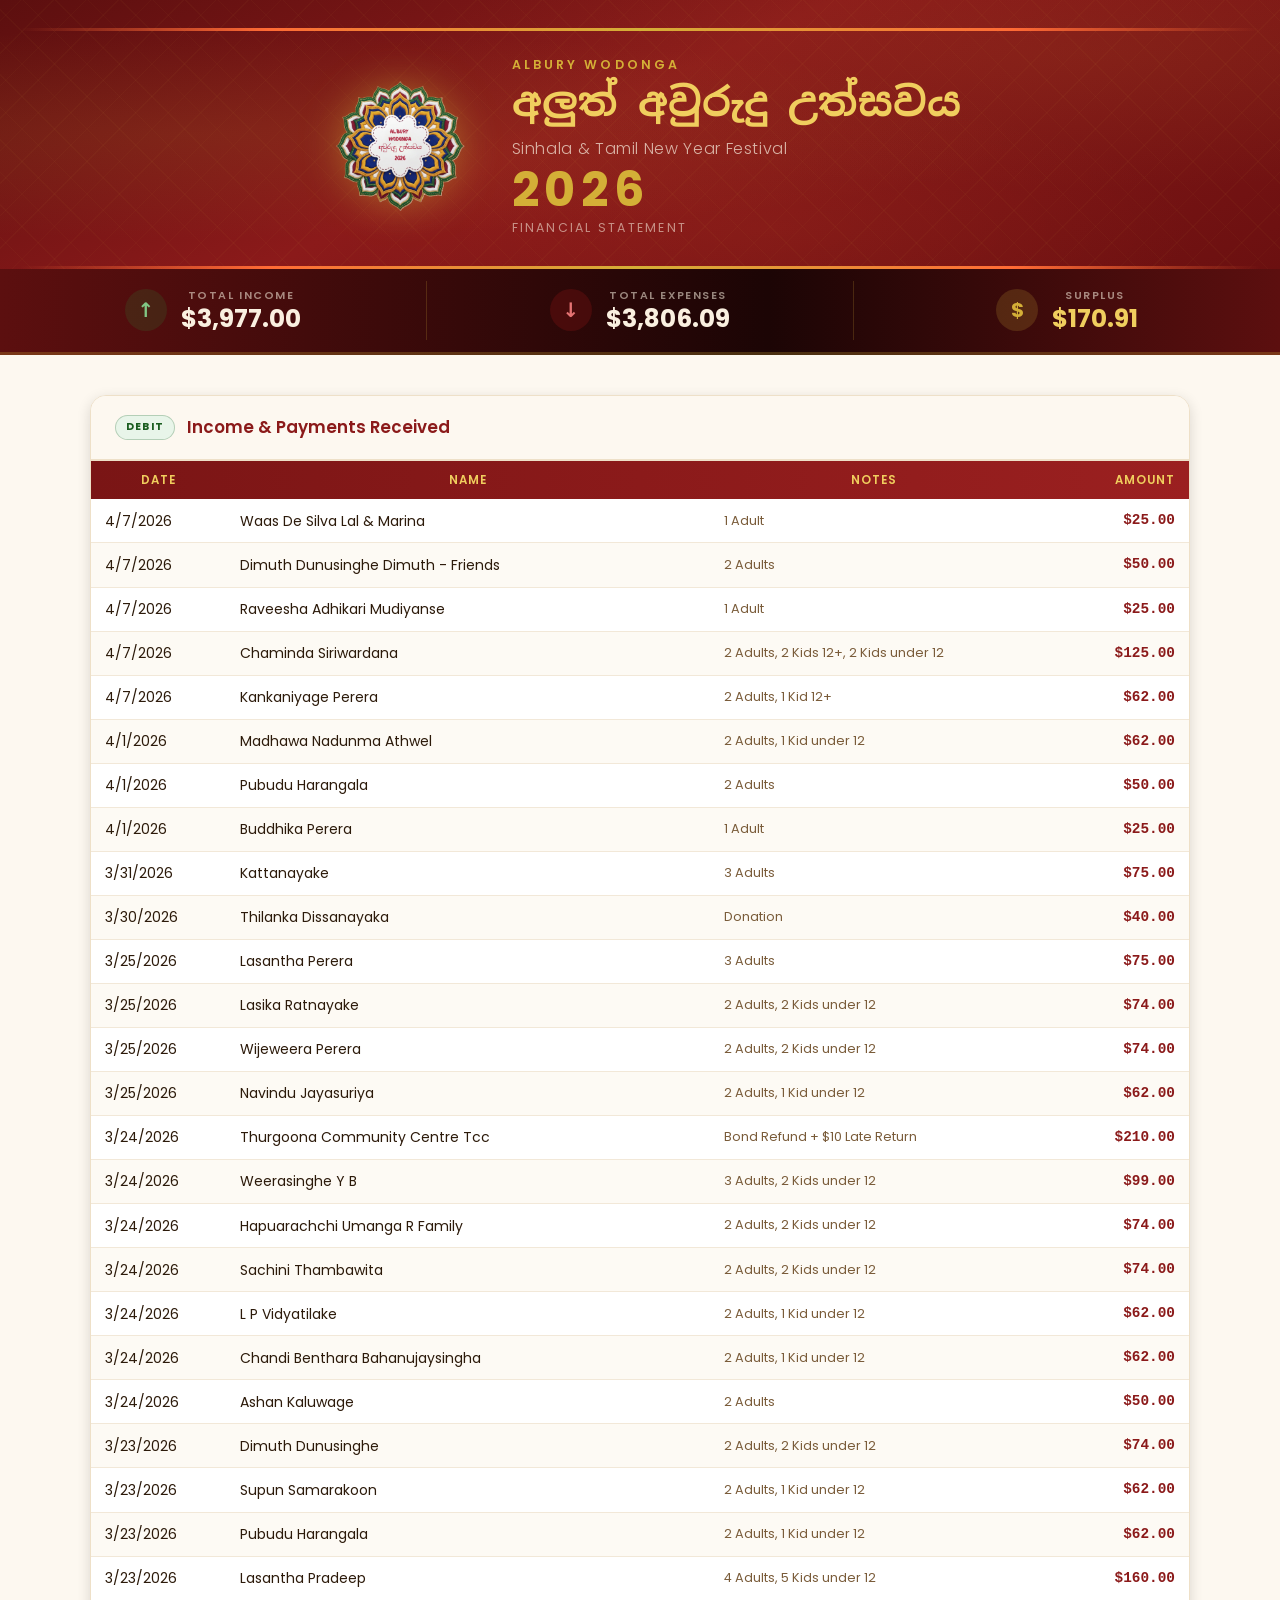
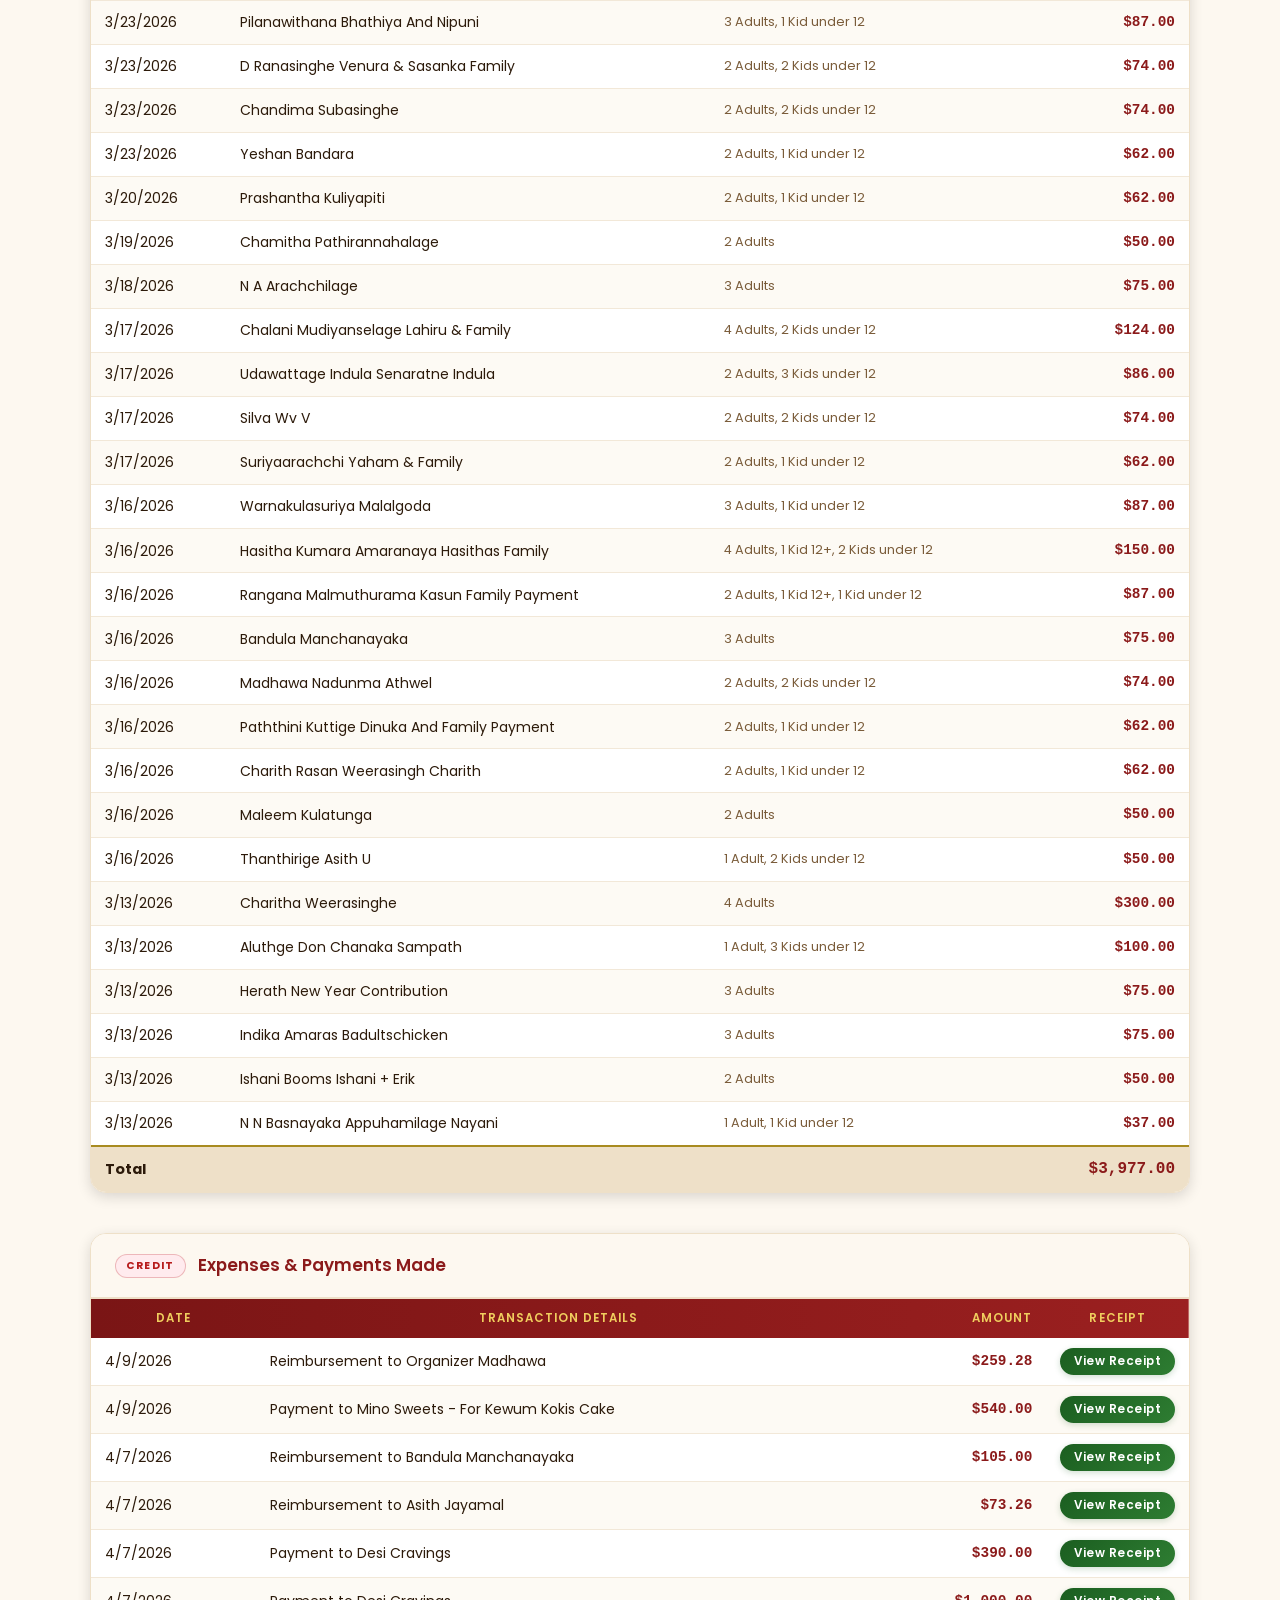
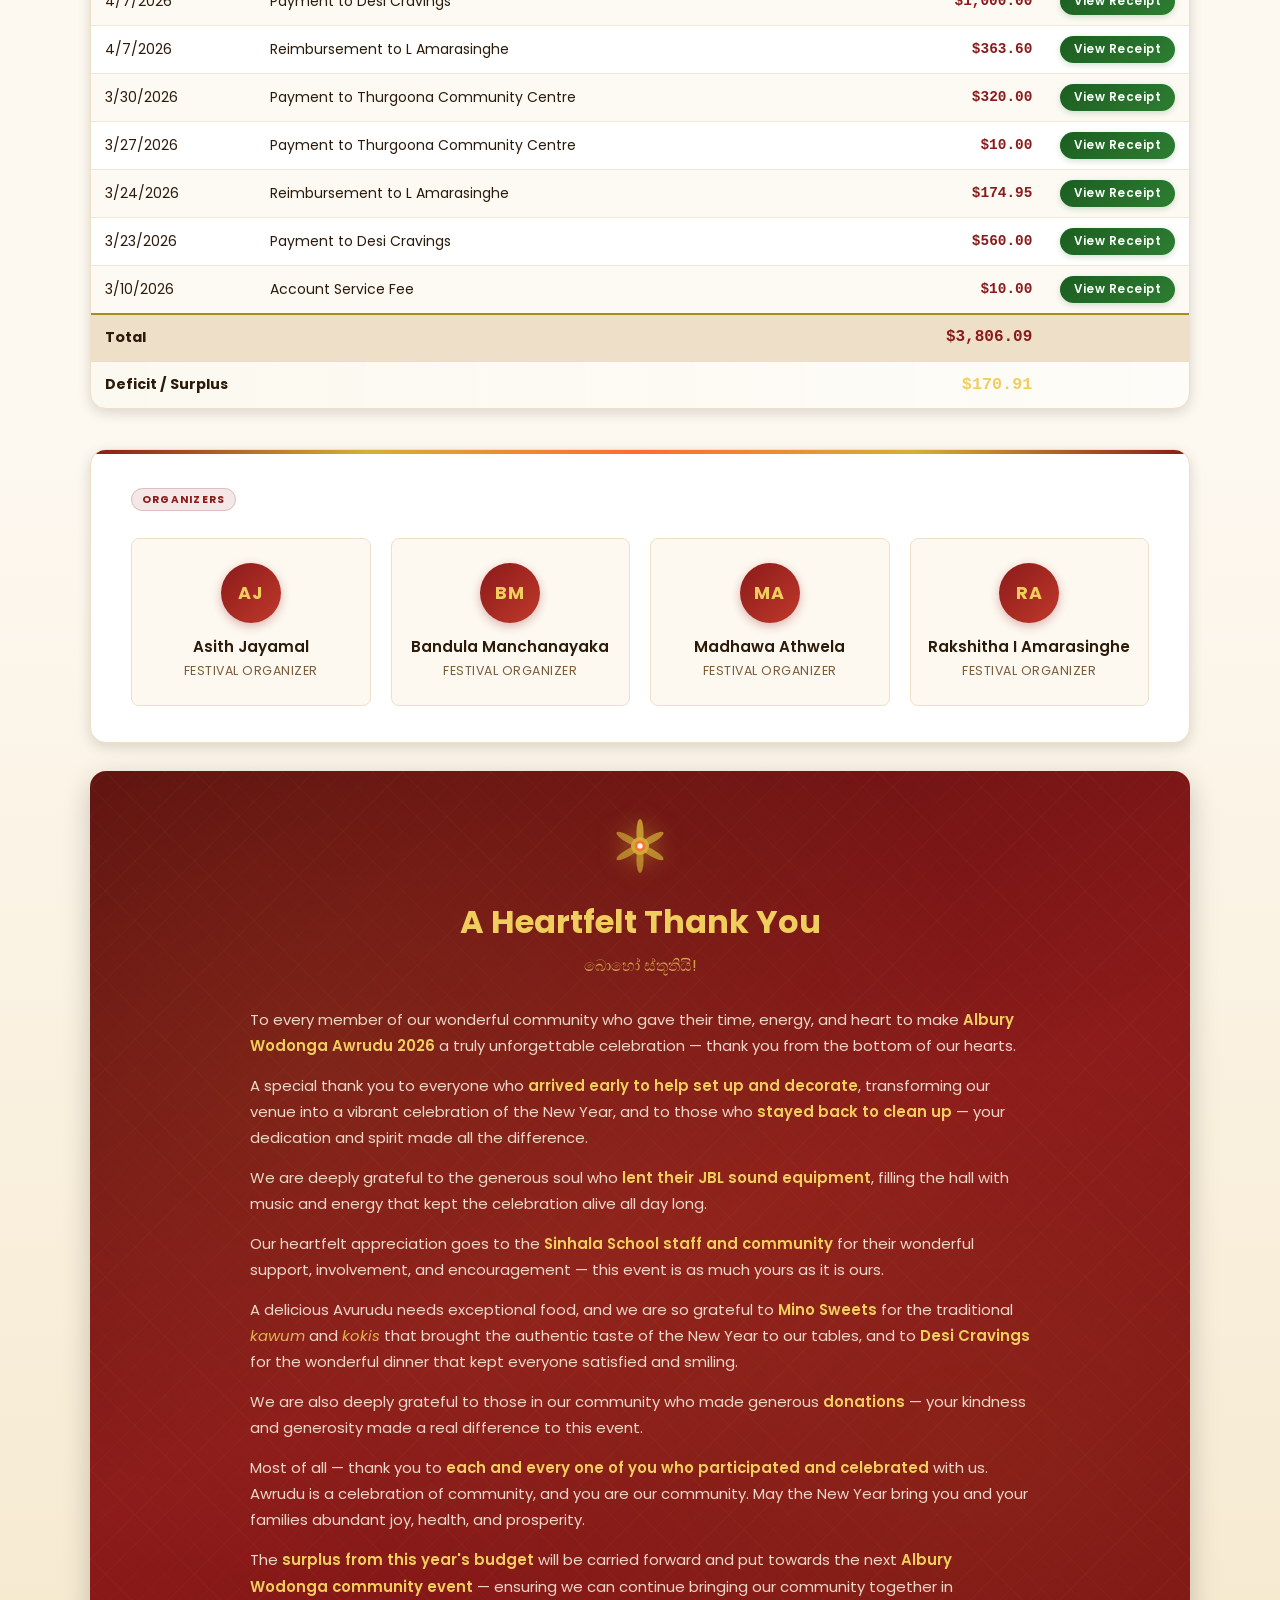
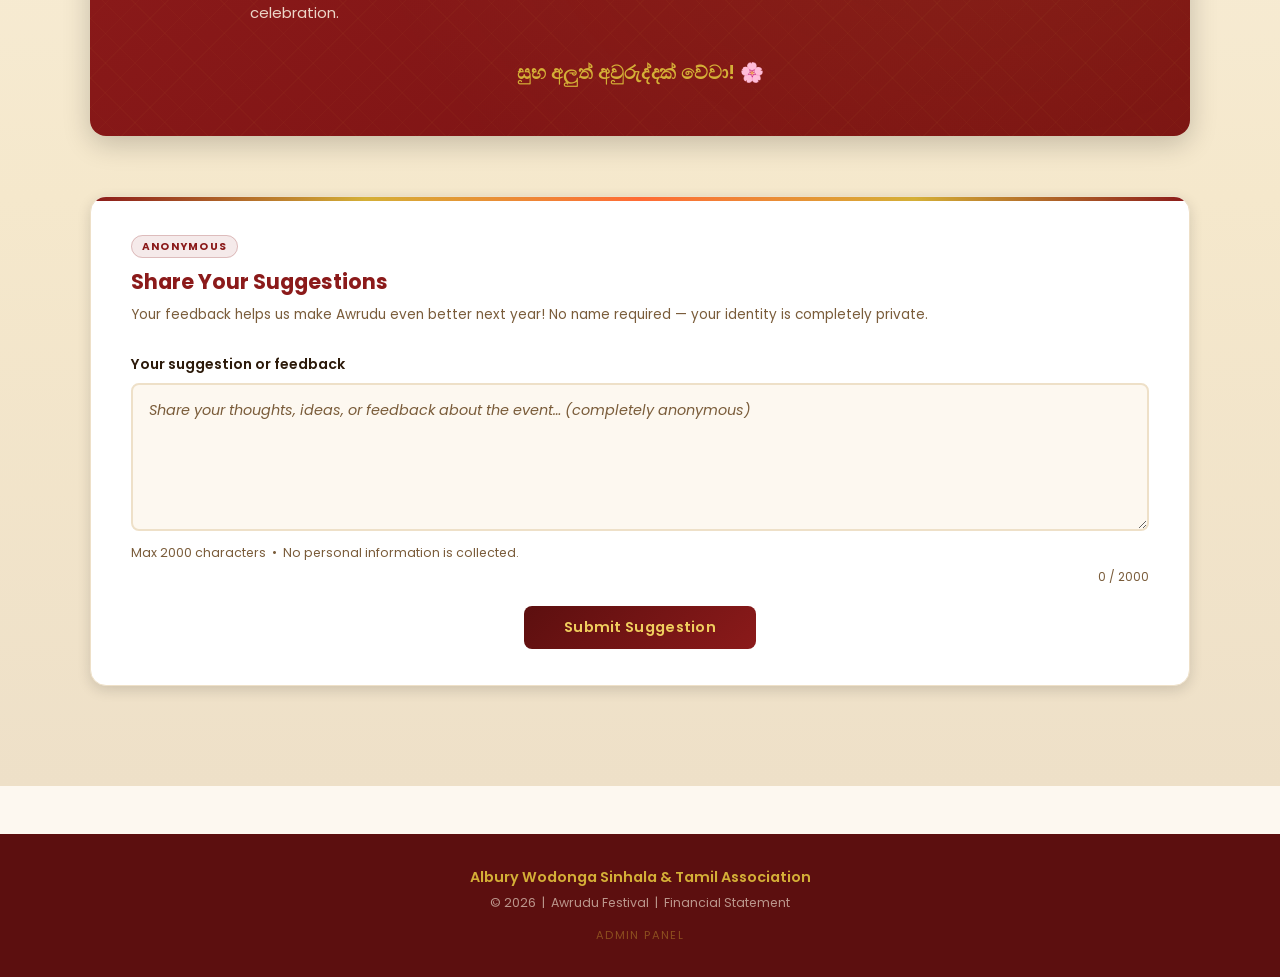
==== commit 2789ba7f: "Update thank-you note: remove donor names, add surplus note - Replace named donor acknowledgement wi" ====
--- a/index.html
+++ b/index.html
@@ -227,14 +227,18 @@
             wonderful dinner that kept everyone satisfied and smiling.
           </p>
           <p>
-            We are also deeply grateful to <strong>Thilanka Dissanayaka</strong> and
-            <strong>Chanaka Sampath</strong> for their generous donations — your kindness and
-            generosity made a real difference to this event.
+            We are also deeply grateful to those in our community who made generous <strong>donations</strong> —
+            your kindness and generosity made a real difference to this event.
           </p>
           <p>
             Most of all — thank you to <strong>each and every one of you who participated and celebrated</strong>
             with us. Awrudu is a celebration of community, and you are our community. May the New Year
             bring you and your families abundant joy, health, and prosperity.
+          </p>
+          <p>
+            The <strong>surplus from this year's budget</strong> will be carried forward and put towards
+            the next <strong>Albury Wodonga community event</strong> — ensuring we can continue
+            bringing our community together in celebration.
           </p>
         </div>
 
--- a/assets/css/style.css
+++ b/assets/css/style.css
@@ -117,10 +117,19 @@
 }
 
 .event-logo {
-  width: 110px;
-  height: 110px;
+  width: 160px;
+  height: 160px;
   flex-shrink: 0;
-  filter: drop-shadow(0 0 16px rgba(212,175,55,0.55));
+  filter: drop-shadow(0 0 20px rgba(212,175,55,0.45));
+}
+/* Mask out the white PNG background with a radial fade */
+.event-logo img {
+  width: 100%;
+  height: 100%;
+  object-fit: contain;
+  display: block;
+  -webkit-mask-image: radial-gradient(circle at center, black 52%, rgba(0,0,0,0.6) 65%, transparent 78%);
+  mask-image:         radial-gradient(circle at center, black 52%, rgba(0,0,0,0.6) 65%, transparent 78%);
 }
 .event-logo svg { width: 100%; height: 100%; }
 
@@ -292,7 +301,7 @@
 }
 .data-table thead th {
   padding: 10px 14px;
-  text-align: left;
+  text-align: center;
   font-weight: 600;
   font-size: 0.73rem;
   letter-spacing: 0.09em;
@@ -799,7 +808,7 @@
 .back-link:hover { color: var(--clr-gold-light); }
 
 .site-header.compact { padding: 16px 20px 0; }
-.site-header.compact .event-logo { width: 64px; height: 64px; }
+.site-header.compact .event-logo { width: 90px; height: 90px; }
 .site-header.compact .event-title { font-size: clamp(0.95rem, 2.5vw, 1.3rem); }
 .site-header.compact .event-year  { font-size: clamp(1.2rem, 3vw, 1.7rem); }
 
@@ -814,7 +823,7 @@
   .site-header       { padding: 20px 16px 0; }
   .header-content    { flex-direction: column; gap: 12px; padding: 16px 0 0; }
   .header-text       { text-align: center; }
-  .event-logo        { width: 80px; height: 80px; }
+  .event-logo        { width: 130px; height: 130px; }
   .event-location    { font-size: 0.72rem; }
   .header-deco.bottom { margin-top: 20px; }
 
@@ -859,7 +868,7 @@
 /* ---- Mobile (≤ 480px) ---- */
 @media (max-width: 480px) {
   /* Header text scaling */
-  .event-logo      { width: 64px; height: 64px; }
+  .event-logo      { width: 110px; height: 110px; }
   .event-year      { font-size: 2rem; }
 
   /* Summary cards: icon + text in a compact row */
@@ -869,31 +878,50 @@
   .card-label      { font-size: 0.62rem; }
 
   /* Tables – tighter + forced to fit viewport */
-  .data-table      { font-size: 0.72rem; table-layout: fixed; width: 100%; }
+  .data-table      { font-size: 0.70rem; table-layout: fixed; width: 100%; }
   .data-table thead th,
   .data-table tbody td,
-  .data-table tfoot td { padding: 7px 6px; white-space: normal; word-break: break-word; }
-  /* Date column: fixed narrow width */
-  .data-table thead th:first-child,
-  .data-table tbody td:first-child,
-  .data-table tfoot  td:first-child { width: 22%; }
-  /* Amount column: fixed width so it doesn't wrap oddly */
-  .data-table thead th:last-child,
-  .data-table tbody td:last-child,
-  .data-table tfoot  td:last-child   { width: 22%; }
-  /* Receipt button column */
-  .receipt-col     { width: 80px !important; }
-  .btn-receipt     { padding: 4px 7px; font-size: 0.65rem; white-space: nowrap; }
-  /* Amount value: allow it to shrink but keep number on one line */
-  .data-table tbody td.amount-col { white-space: nowrap; }
-  /* Override table-section clip so table-wrapper scroll works if needed */
+  .data-table tfoot td { padding: 7px 5px; white-space: normal; word-break: break-word; }
+
+  /* ---- Debit table: DATE(20%) | NAME(39%auto) | NOTES(22%) | AMOUNT(19%) ---- */
+  #debit-table thead th:nth-child(1),
+  #debit-table tbody td:nth-child(1),
+  #debit-table tfoot  td:nth-child(1) { width: 20%; }
+  #debit-table thead th:nth-child(3),
+  #debit-table tbody td:nth-child(3),
+  #debit-table tfoot  td:nth-child(3) { width: 22%; }
+  #debit-table thead th:nth-child(4),
+  #debit-table tbody td:nth-child(4),
+  #debit-table tfoot  td:nth-child(4) { width: 19%; }
+
+  /* ---- Credit table: DATE(20%) | DESC(36%auto) | AMOUNT(17%) | RECEIPT(27%) ---- */
+  #credit-table thead th:nth-child(1),
+  #credit-table tbody td:nth-child(1),
+  #credit-table tfoot  td:nth-child(1) { width: 20%; }
+  #credit-table thead th:nth-child(3),
+  #credit-table tbody td:nth-child(3),
+  #credit-table tfoot  td:nth-child(3) { width: 17%; }
+  #credit-table .receipt-col,
+  #credit-table thead th:nth-child(4),
+  #credit-table tbody td:nth-child(4),
+  #credit-table tfoot  td:nth-child(4) { width: 27% !important; }
+
+  /* Amount cells: keep dollar value on one line */
+  .data-table tbody td.amount-col,
+  .data-table tfoot  td.amount-col { white-space: nowrap; }
+
+  /* Receipt button: "View Receipt" → "View" to fit narrow column, centered */
+  .btn-receipt { font-size: 0; padding: 5px 8px; white-space: nowrap; display: inline-flex; justify-content: center; align-items: center; }
+  .btn-receipt::after { content: 'View'; font-size: 0.60rem; font-weight: 600; font-family: var(--font-body); }
+  #credit-table .receipt-col,
+  #credit-table tbody td:nth-child(4) { text-align: center; }
+
+  /* Debit table: no horizontal scroll (table fits viewport) */
   .table-section   { overflow: visible; }
-  .table-wrapper   { overflow-x: auto; border-radius: 0 0 var(--radius-lg) var(--radius-lg); }
-
-  /* Hide "Notes" column label on smallest screens to save space */
-  .data-table thead th:nth-child(3),
-  .data-table tbody td:nth-child(3),
-  .data-table tfoot  td:nth-child(3) { display: none; }
+  #debit-section  .table-wrapper { overflow-x: hidden; }
+  /* Credit table: allow scroll if needed */
+  #credit-section .table-wrapper { overflow-x: auto; }
+  .table-wrapper   { border-radius: 0 0 var(--radius-lg) var(--radius-lg); }
 
   /* Organizer cards */
   .organizers-grid { grid-template-columns: repeat(2, 1fr); gap: 10px; }
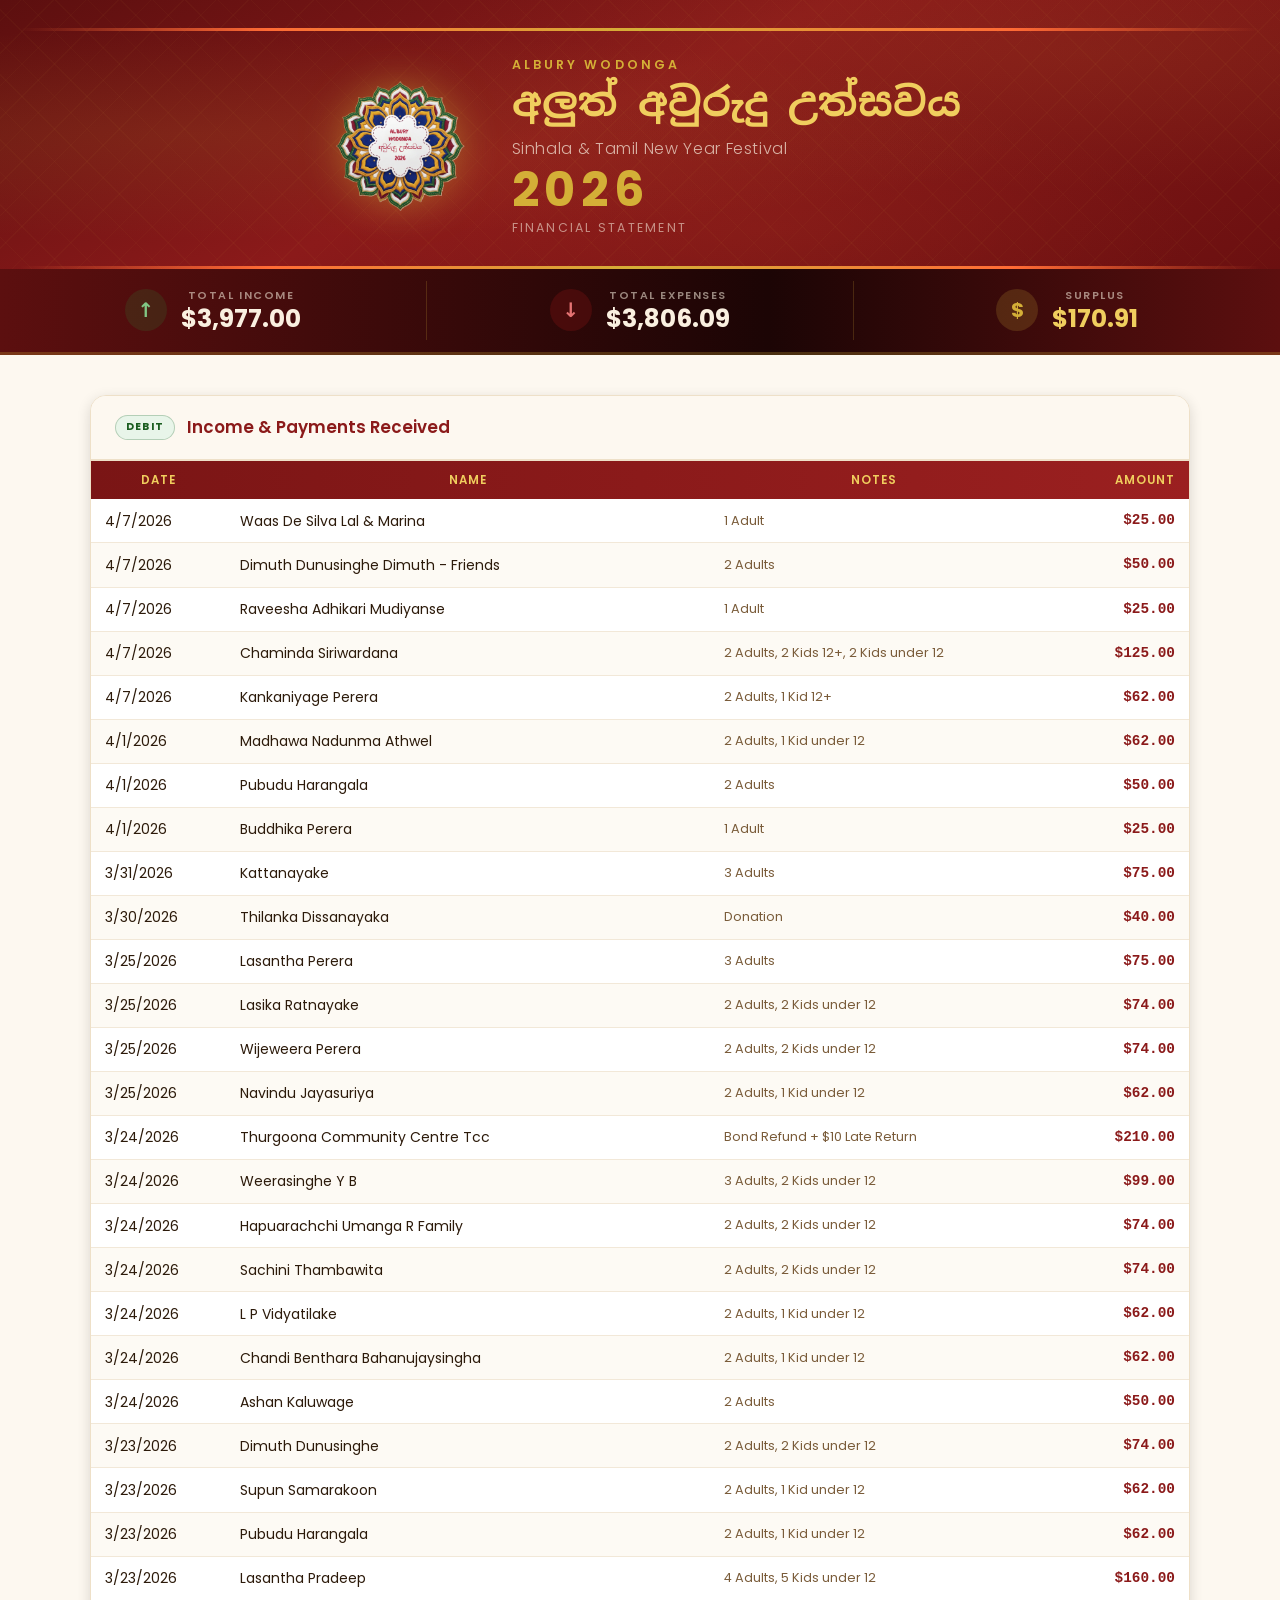
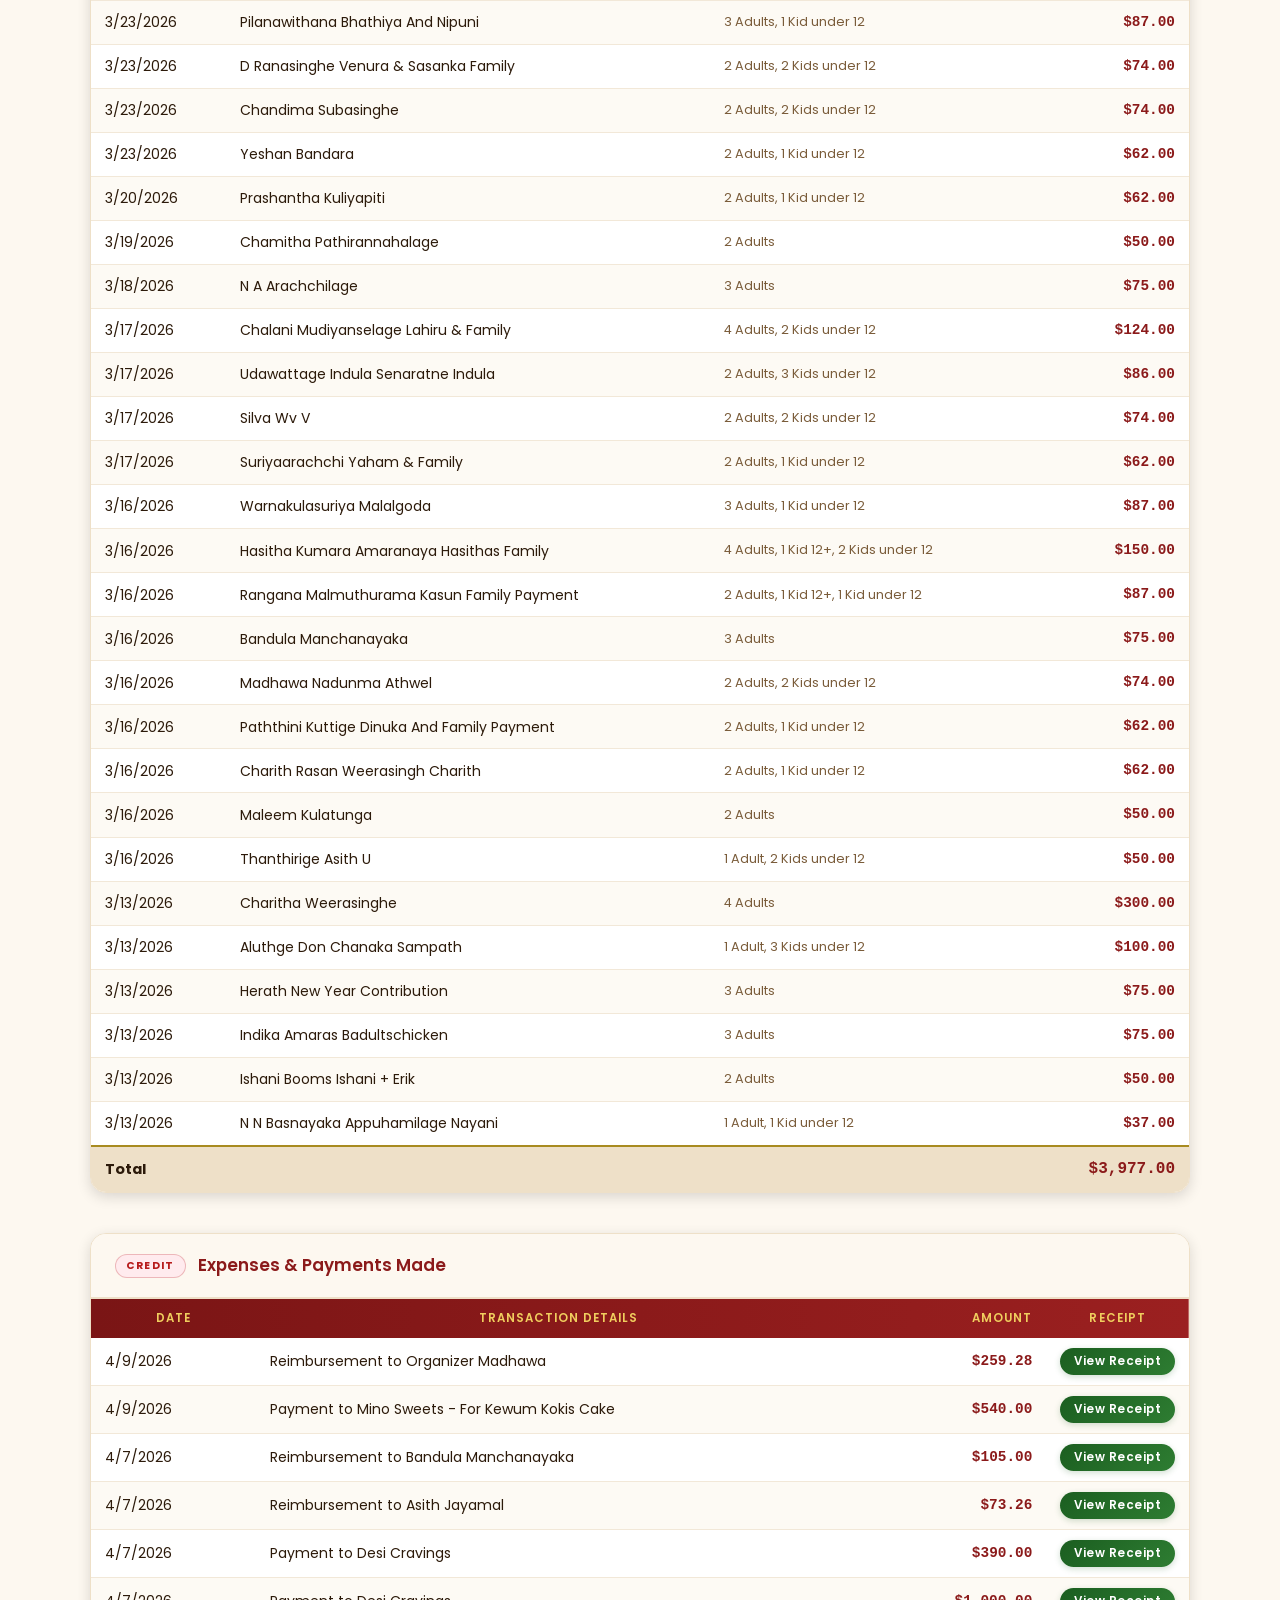
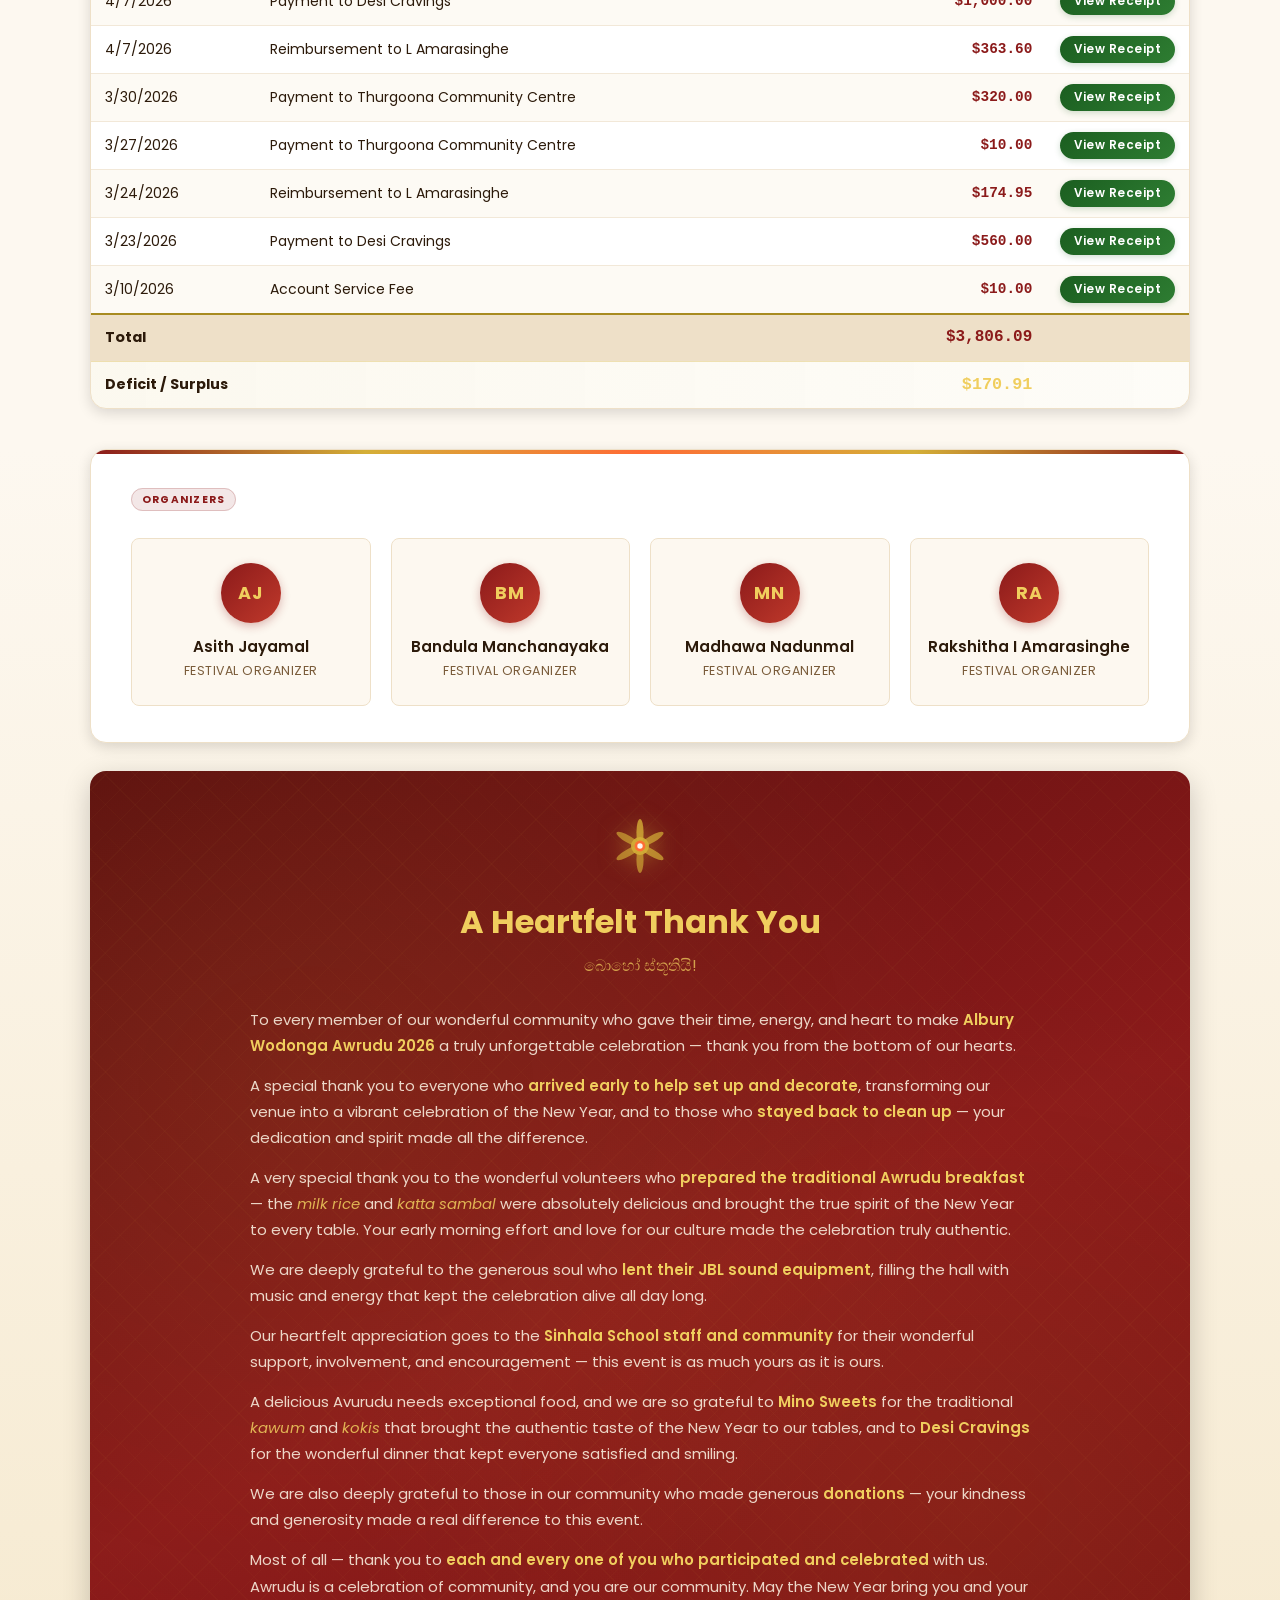
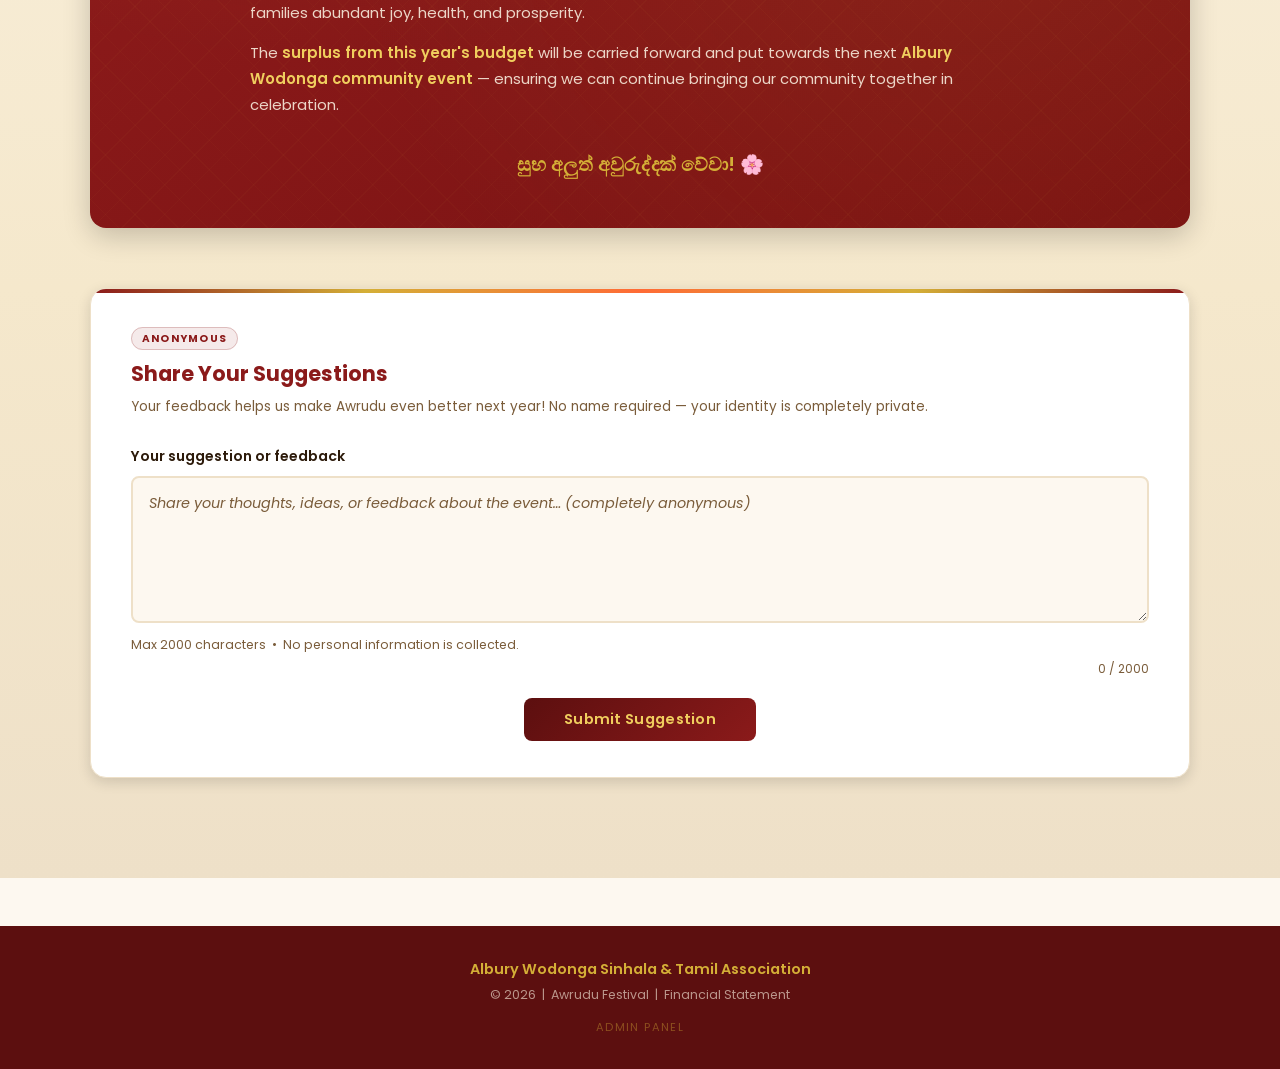
==== commit 37631f2a: "Update organizer name and add breakfast volunteer thank-you - Correct Madhawa's name: Athwela → Nadu" ====
--- a/index.html
+++ b/index.html
@@ -170,8 +170,8 @@
             <p>Festival Organizer</p>
           </div>
           <div class="organizer-card">
-            <div class="organizer-avatar">MA</div>
-            <h3>Madhawa Athwela</h3>
+            <div class="organizer-avatar">MN</div>
+            <h3>Madhawa Nadunmal</h3>
             <p>Festival Organizer</p>
           </div>
           <div class="organizer-card">
@@ -211,6 +211,12 @@
             A special thank you to everyone who <strong>arrived early to help set up and decorate</strong>,
             transforming our venue into a vibrant celebration of the New Year, and to those who
             <strong>stayed back to clean up</strong> — your dedication and spirit made all the difference.
+          </p>
+          <p>
+            A very special thank you to the wonderful volunteers who <strong>prepared the traditional Awrudu breakfast</strong>
+            — the <em>milk rice</em> and <em>katta sambal</em> were absolutely delicious and brought
+            the true spirit of the New Year to every table. Your early morning effort and love for
+            our culture made the celebration truly authentic.
           </p>
           <p>
             We are deeply grateful to the generous soul who <strong>lent their JBL sound equipment</strong>,
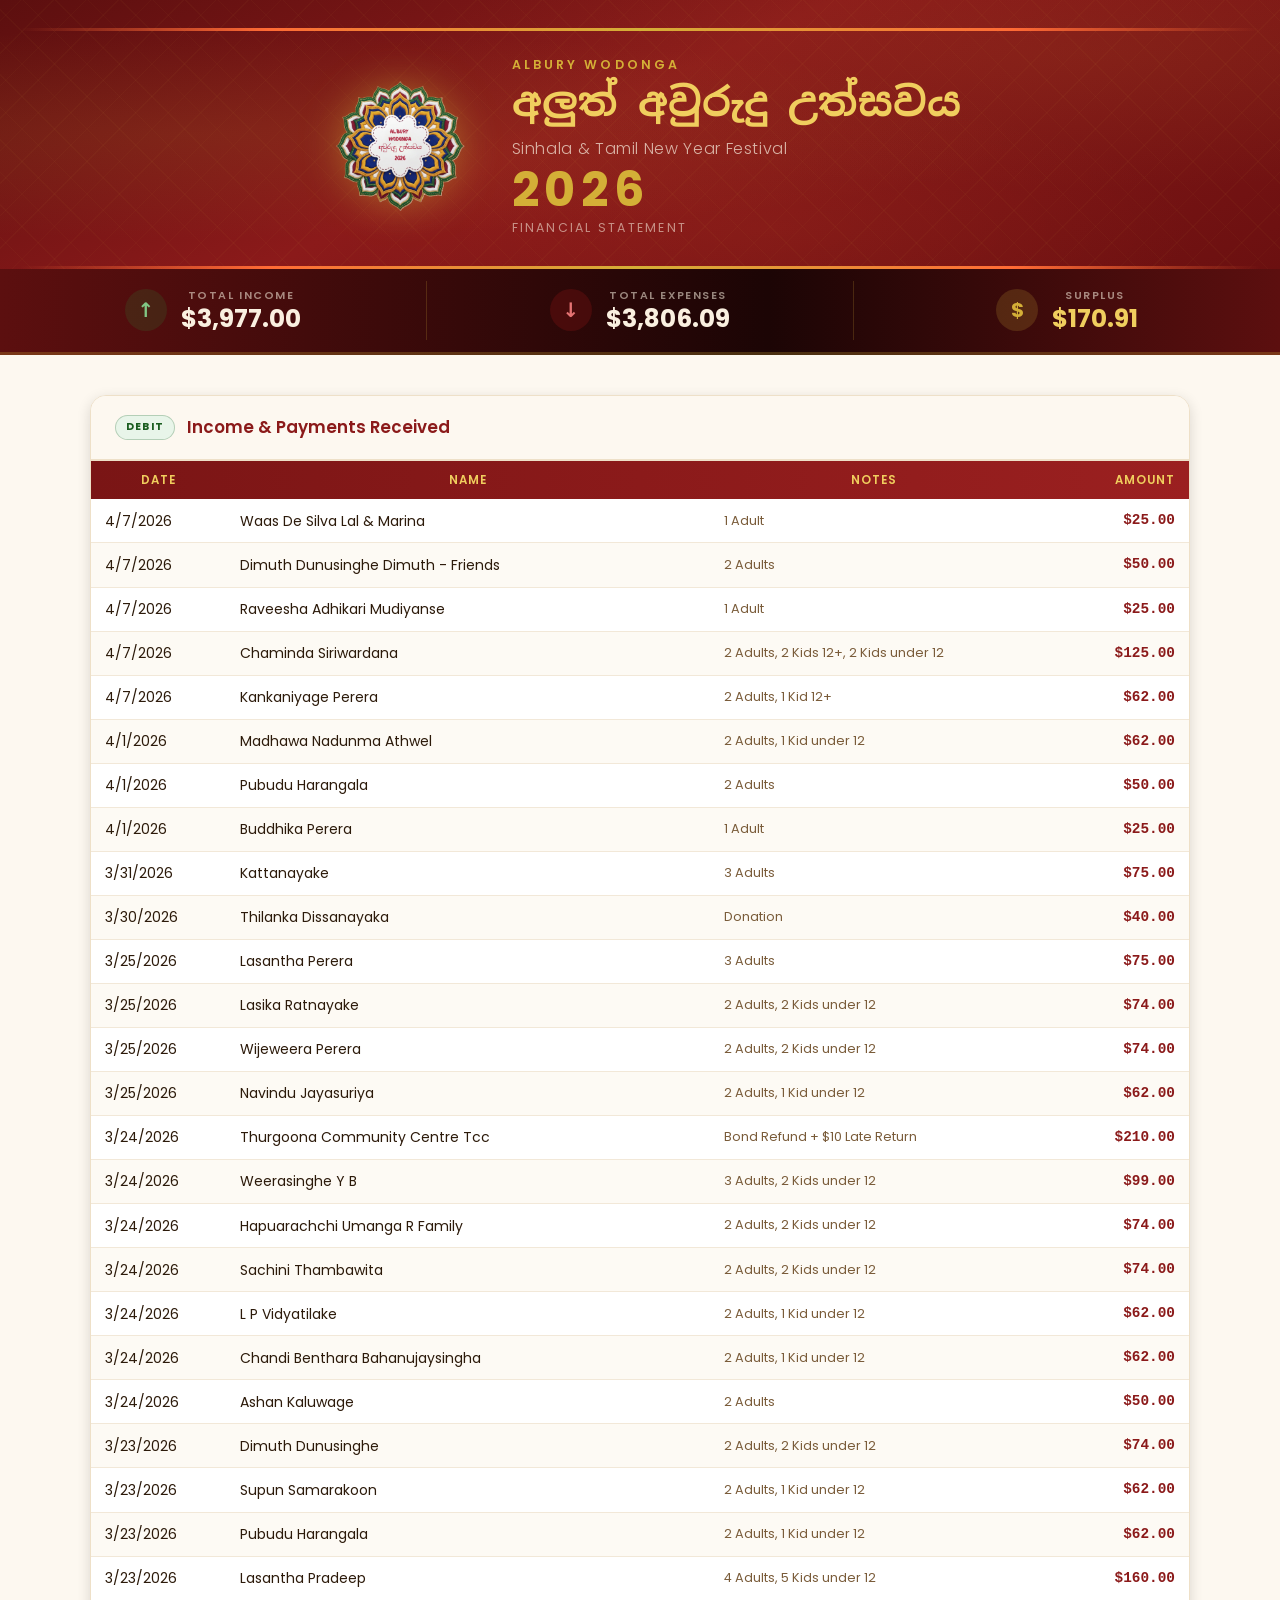
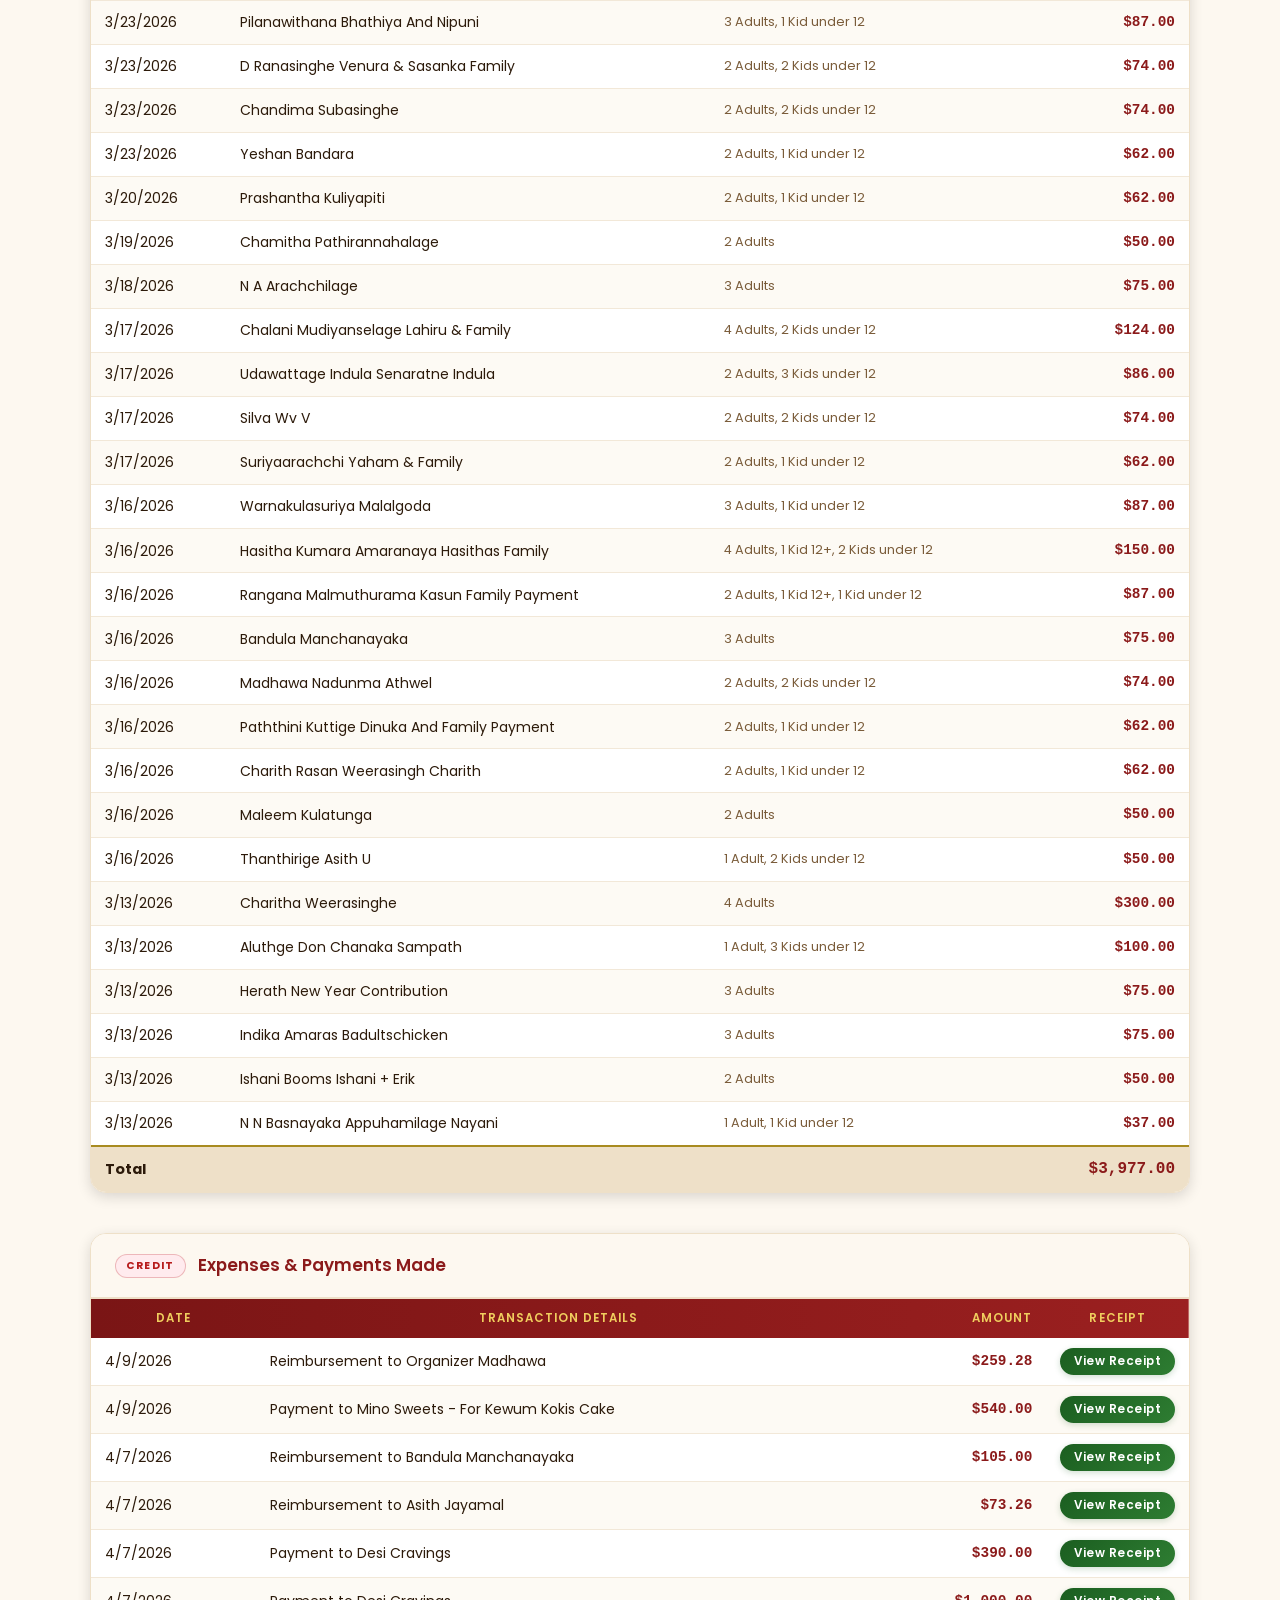
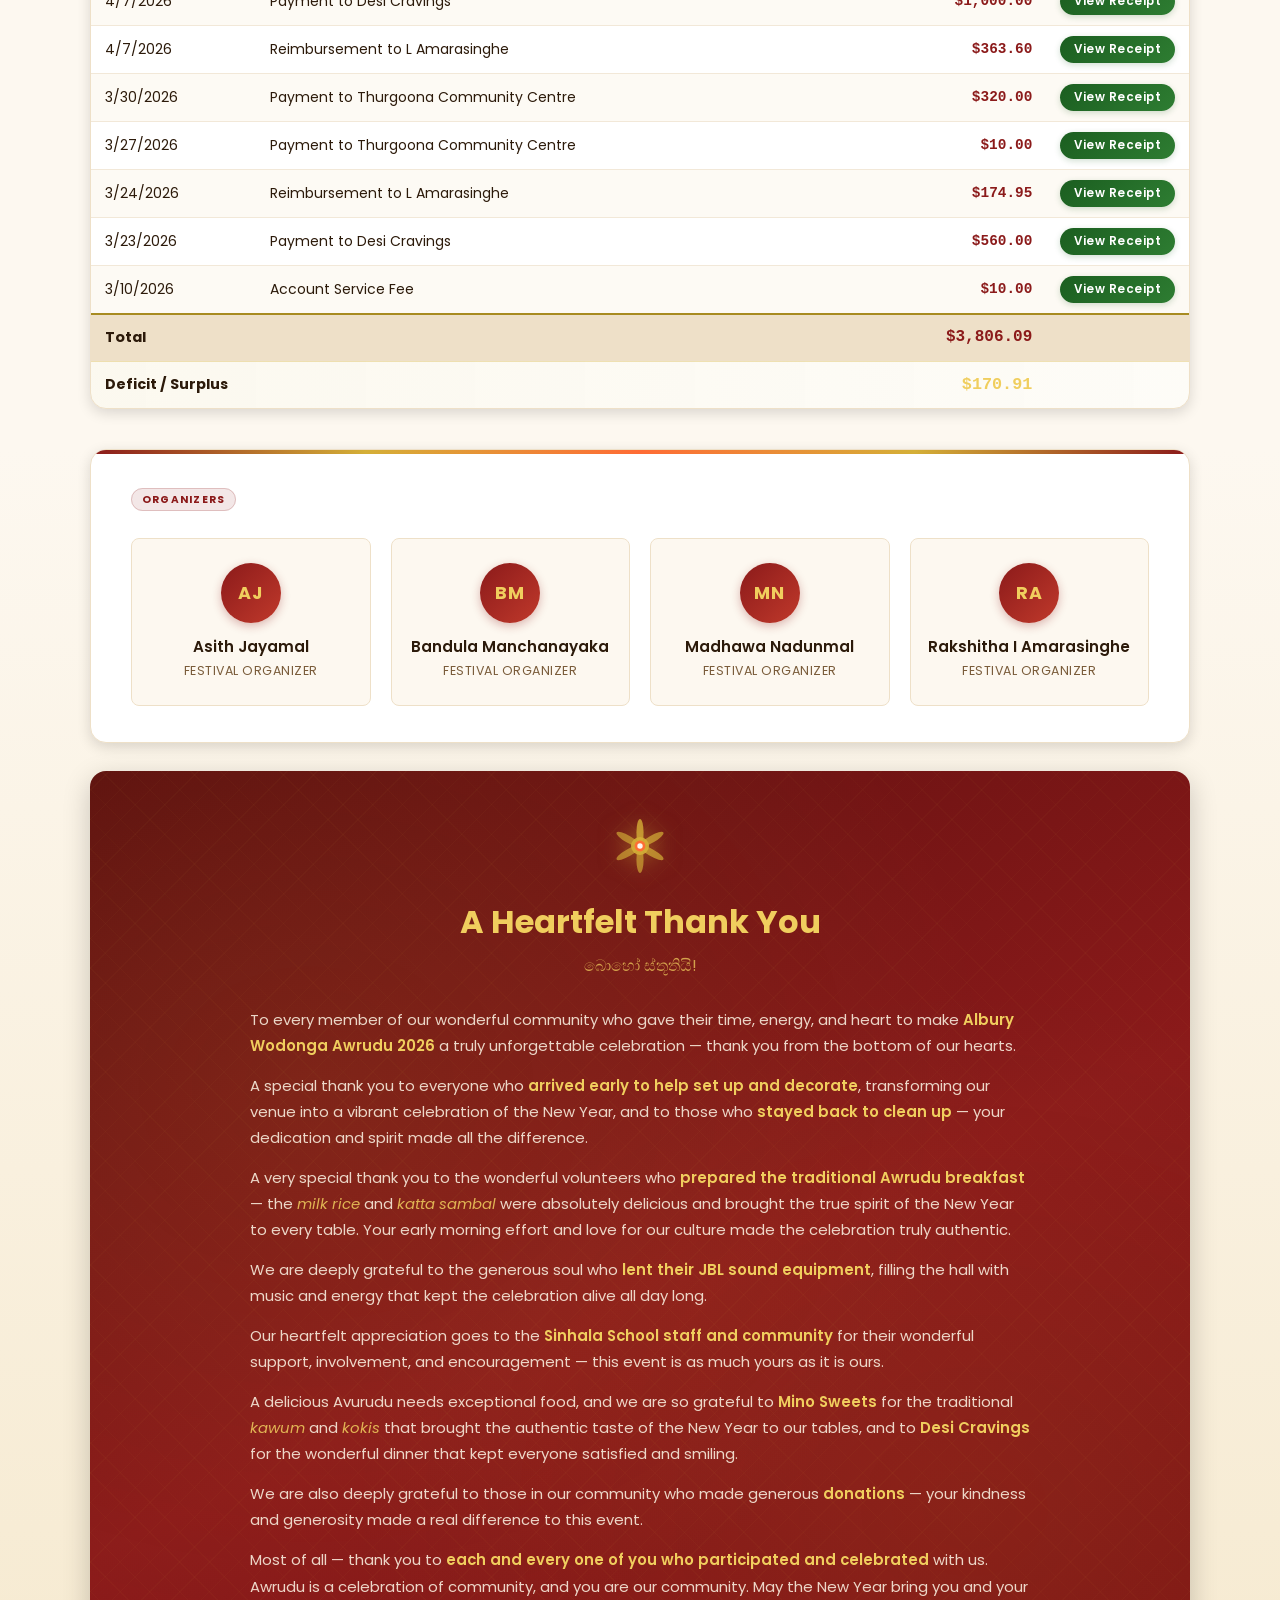
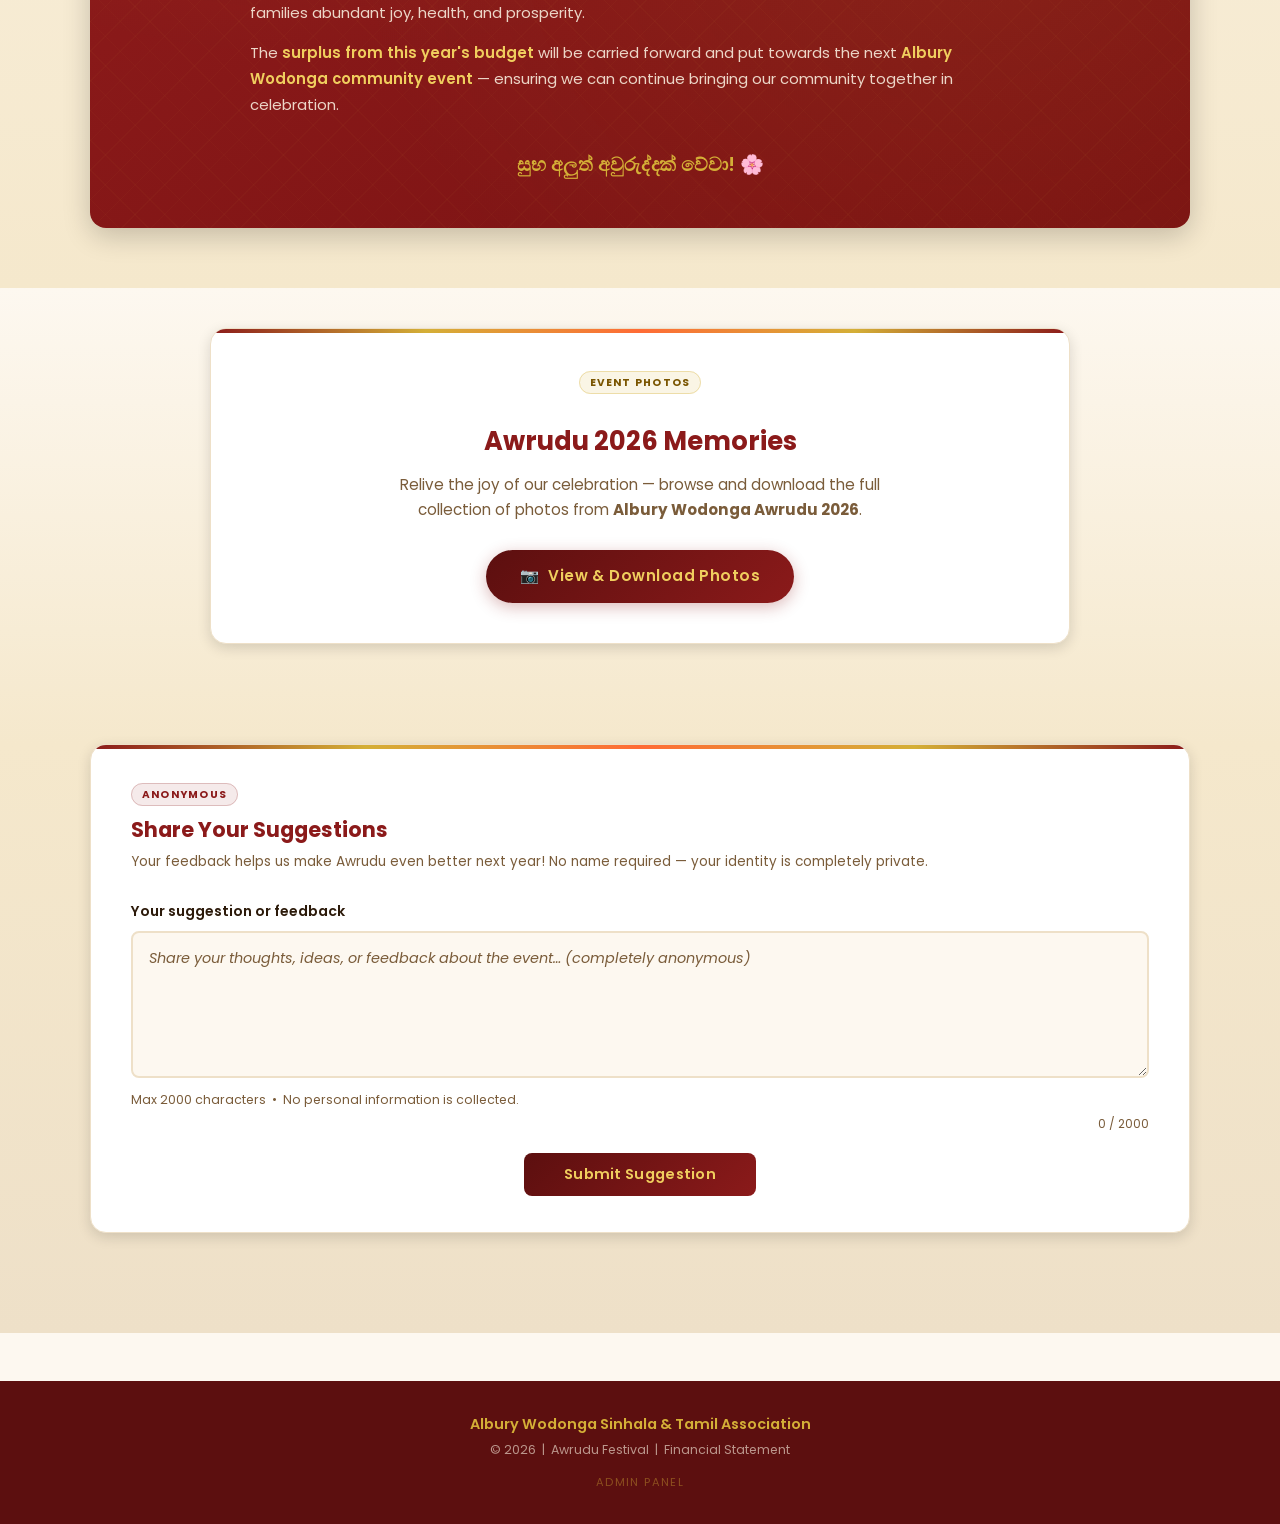
==== commit ae47936c: "Add Event Photos section linking to Google Drive album Add a new section between the thank-you note " ====
--- a/index.html
+++ b/index.html
@@ -251,6 +251,31 @@
         <p class="thankyou-closing sinhala">සුභ අලුත් අවුරුද්දක් වේවා! 🌸</p>
       </div>
 
+    </div>
+  </section>
+
+  <!-- ================ EVENT PHOTOS ================ -->
+  <section class="photos-section" id="photos-section" aria-labelledby="photos-heading">
+    <div class="container">
+      <div class="photos-card">
+        <div class="about-heading">
+          <span class="section-badge photos-badge">EVENT PHOTOS</span>
+        </div>
+        <h2 id="photos-heading">Awrudu 2026 Memories</h2>
+        <p class="photos-desc">
+          Relive the joy of our celebration — browse and download the full collection of
+          photos from <strong>Albury Wodonga Awrudu 2026</strong>.
+        </p>
+        <a
+          href="https://drive.google.com/drive/folders/1sbotUQrbiUXQIg-n9kHCDI2kIioEOJLQ?usp=sharing"
+          target="_blank"
+          rel="noopener noreferrer"
+          class="btn-photos"
+          aria-label="View and download Awrudu 2026 event photos on Google Drive"
+        >
+          📷&nbsp; View &amp; Download Photos
+        </a>
+      </div>
     </div>
   </section>
 
--- a/assets/css/style.css
+++ b/assets/css/style.css
@@ -847,7 +847,7 @@
   .table-wrapper   { -webkit-overflow-scrolling: touch; }
 
   /* About / Thank-you cards */
-  .about-card, .suggestion-card { padding: 20px 18px; }
+  .about-card, .suggestion-card, .photos-card { padding: 20px 18px; }
   .thankyou-card   { padding: 32px 20px; }
   .thankyou-body p { font-size: 0.88rem; }
   .organizers-grid { grid-template-columns: repeat(2, 1fr); gap: 12px; }
@@ -935,7 +935,8 @@
   .thankyou-body p { font-size: 0.84rem; }
 
   /* About / suggestion cards */
-  .about-card, .suggestion-card { padding: 16px 14px; }
+  .about-card, .suggestion-card, .photos-card { padding: 16px 14px; }
+  .btn-photos { width: 100%; justify-content: center; padding: 13px 20px; font-size: 0.88rem; }
 
   /* Modal header */
   .modal-header h3 { font-size: 0.88rem; }
@@ -1194,6 +1195,75 @@
   color: var(--clr-gold);
   font-weight: 600;
   margin-top: 8px;
+}
+
+/* =====================================================
+   EVENT PHOTOS
+   ===================================================== */
+
+.photos-section {
+  background: linear-gradient(180deg, var(--clr-cream) 0%, #F5E8CC 100%);
+  padding: 0 0 60px;
+}
+.photos-section .container { max-width: 900px; }
+
+.photos-card {
+  background: var(--clr-white);
+  border-radius: var(--radius-lg);
+  box-shadow: var(--shadow-md);
+  padding: 40px;
+  border: 1px solid var(--clr-cream-dark);
+  position: relative;
+  overflow: hidden;
+  text-align: center;
+}
+.photos-card::before {
+  content: '';
+  position: absolute;
+  top: 0; left: 0; right: 0;
+  height: 4px;
+  background: linear-gradient(90deg, var(--clr-maroon), var(--clr-gold), var(--clr-saffron), var(--clr-gold), var(--clr-maroon));
+}
+.photos-badge { background: rgba(212,175,55,0.13); color: #7A5500; border: 1px solid rgba(212,175,55,0.35); }
+
+.photos-card h2 {
+  font-size: clamp(1.2rem, 3vw, 1.6rem);
+  color: var(--clr-maroon);
+  margin: 16px 0 10px;
+  font-weight: 700;
+}
+.photos-desc {
+  color: var(--clr-text-muted);
+  font-size: 0.95rem;
+  margin-bottom: 28px;
+  line-height: 1.65;
+  max-width: 540px;
+  margin-left: auto;
+  margin-right: auto;
+}
+.btn-photos {
+  display: inline-flex;
+  align-items: center;
+  gap: 8px;
+  background: linear-gradient(135deg, var(--clr-maroon-dark), var(--clr-maroon));
+  color: var(--clr-gold-light);
+  border: none;
+  border-radius: 30px;
+  padding: 14px 34px;
+  font-family: var(--font-body);
+  font-size: 0.95rem;
+  font-weight: 600;
+  letter-spacing: 0.03em;
+  text-decoration: none;
+  cursor: pointer;
+  transition: all 0.2s;
+  box-shadow: 0 4px 16px rgba(139,26,26,0.30);
+}
+.btn-photos:hover {
+  background: linear-gradient(135deg, var(--clr-maroon), #A52020);
+  transform: translateY(-2px);
+  box-shadow: 0 6px 20px rgba(139,26,26,0.40);
+  color: var(--clr-gold);
 }
 
 /* =====================================================
